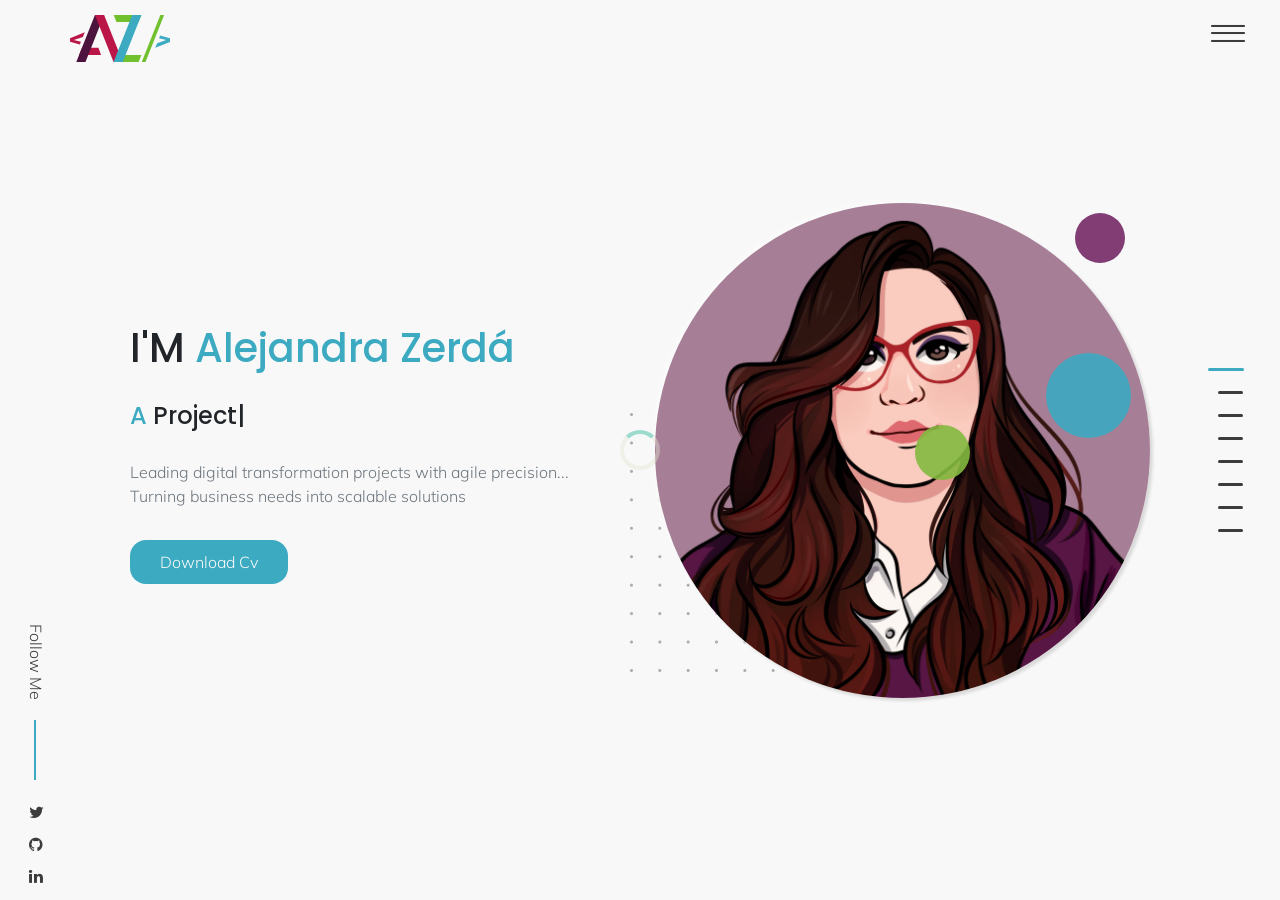
==== index.html @ 93fd2dfa "Redesign My Skills as a word cloud; split Resume into Experience/Estudios tabs - Replace the skillba" ====
<!DOCTYPE html>
<html lang="en"><head>
    <meta charset="UTF-8">
    <meta name="viewport" content="width=device-width, initial-scale=1, shrink-to-fit=no">
    <title>Alejandra Zerdá Guzmán</title>
    <meta name="description" content="">
    <meta name="keywords" content="">
    <meta name="author" content="Retrina Group">

    <!--  FavIcon  -->
    <link rel="shortcut icon" href="assets/img/favicon.ico">

    <!-- Google Fonts -->
    <link href="https://fonts.googleapis.com/css?family=Muli:300,400,600" rel="stylesheet">
    <link href="https://fonts.googleapis.com/css?family=Poppins:400,500,600,700,900" rel="stylesheet">
    <link href="https://fonts.googleapis.com/css2?family=Montserrat+Alternates:ital,wght@0,200;0,300;0,400;0,600;0,800;0,900;1,500&amp;display=swap" rel="stylesheet">
    <link href="https://fonts.googleapis.com/css2?family=Baloo+Chettan+2:wght@400;500;700&amp;display=swap" rel="stylesheet">

    <!-- FontAwesome Css -->
    <link rel="stylesheet" href="assets/css/font-awesome.min.css">
    <!-- Line icon Css -->
    <link rel="stylesheet" href="assets/css/LineIcons.css">
    <!-- Bootstrap Css -->
    <link rel="stylesheet" href="assets/css/bootstrap.css">
    <!-- Page Pilling Css -->
    <link rel="stylesheet" href="assets/css/pagepiling.css">
    <!-- Owl Carousel Css -->
    <link rel="stylesheet" href="assets/css/owl.carousel.min.css">
    <!-- Magnific Popup Css -->
    <link rel="stylesheet" href="assets/css/magnific-popup.css">
    <!-- Colors Css -->
    <link rel="stylesheet" href="assets/css/color/my-color.css" id="option-color">
    <!--  Custom Style CSS  -->
    <link rel="stylesheet" href="assets/css/main.css">
    <!--  Colorfull Style CSS  -->
    <link rel="stylesheet" href="assets/css/color/colorfull-main.css">
  </head>

  <body data-spy="scroll" data-target="#scrollspy" data-offset="1" class="flat-demo">
    <!--  Pre Loader  -->
    <div id="overlayer"></div>
    <span class="loader"></span>
    <!-- Portfolio Single Modal Start -->
    <div class="portfolio-single modal fade" id="portfolio-single" tabindex="-1" role="dialog" aria-labelledby="portfolioModalScrollable" aria-hidden="true">
      <div class="modal-dialog modal-dialog-scrollable" role="document">
        <div class="modal-content text-muted">
          <div class="modal-header">
            <h5 class="modal-title text-dark" id="portfolioModalScrollable">
              My Work
            </h5>
            <button type="button" class="close" data-dismiss="modal" aria-label="Close">
              <span aria-hidden="true">×</span>
            </button>
          </div>
          <div class="modal-body">
            <div class="pt-4 pb-5">
              <div class="container">
                <div class="row">
                  <div class="col-12 col-md-10 mx-auto">
                    <div class="text-center">
                      <h2 class="mb-3">
                        Single <span class="base-color"> Portfolio</span>
                      </h2>
                      <p class="max-width-450">
                        In a professional context it often happens that private
                        clients corder a publication to be made.
                      </p>
                    </div>
                    <div class="row contact-info mt-5">
                      <div class="col-md-4">
                        <div class="text-center">
                          <div>
                            <h6>Created by:</h6>
                            <p class="mb-0">Jessy Doe</p>
                          </div>
                        </div>
                      </div>
                      <div class="col-md-4 p-title-border mt-3 mt-md-0">
                        <div class="text-center">
                          <div>
                            <h6 class="contact_detail-title">Completed on:</h6>
                            <p class="mb-0">September 30, 2019</p>
                          </div>
                        </div>
                      </div>
                      <div class="col-md-4 mt-3 mt-md-0">
                        <div class="text-center">
                          <div>
                            <h6>Skills:</h6>
                            <p class="mb-0">HTML5 / PHP / CSS3</p>
                          </div>
                        </div>
                      </div>
                    </div>
                    <div class="mt-5">
                      <div class="portfolio-single-item image-border">
                        <img src="https://placehold.co/600x450" class="d-block" alt="...">
                      </div>
                    </div>
                    <div class="text-md-left mt-5">
                      <p class="my-3">
                        These words are here to provide the reader with a basic
                        impression of how actual text will appear in its final
                        presentation. This is dummy copy. It is not meant to be
                        read. It has been placed here solely to demonstrate the
                        look and feel of finished, typeset text. These words are
                        here to provide the reader with a basic impression of
                        how actual text will appear in its final presentation.
                        Only for show.
                      </p>
                      <p class="mt-3 mb-0">
                        These words are here to provide the reader with a basic
                        impression of how actual text will appear in its final
                        presentation. This is dummy copy. It is not meant to be
                        read. It has been placed here solely to demonstrate the
                        look and feel of finished, typeset text. These words are
                        here to provide the reader with a basic impression of
                        how actual text will appear in its final presentation.
                        Only for show.
                      </p>
                    </div>
                  </div>
                </div>
              </div>
            </div>
          </div>
        </div>
      </div>
    </div>
    <!--  Portfolio Single Modal End  -->
    <!-- Blog Single Modal Start -->
    <div class="blog-single modal fade" id="blog-single" tabindex="-1" role="dialog" aria-labelledby="blogModalScrollable" aria-hidden="true">
      <div class="modal-dialog modal-dialog-scrollable" role="document">
        <div class="modal-content">
          <div class="modal-header">
            <h5 class="modal-title" id="blogModalScrollable">
              Blog Single Modal
            </h5>
            <button type="button" class="close" data-dismiss="modal" aria-label="Close">
              <span aria-hidden="true">×</span>
            </button>
          </div>
          <div class="modal-body">
            <!--   Blog-single   Start -->
            <div class="pt-4 pb-5 text-muted">
              <div class="container">
                <div class="row">
                  <div class="col-lg-10 mx-auto blog">
                    <div class="rounded">
                      <div class="text-md-left">
                        <h1 class="mb-4 h4">
                          The best way to become a good web designer
                        </h1>
                        <div class="entry-meta mb-4">
                          <ul class="list-inline">
                            <li class="list-inline-item">
                              <a class="base-color" href="blog.html"><i class="fa fa-calendar"></i>21 Jul 2020</a>
                            </li>
                            <li class="list-inline-item">
                              <a class="base-color" href="blog.html" title="Posts by admin" rel="author"><i class="fa fa-user"></i>admin</a>
                            </li>
                            <li class="list-inline-item">
                              <a class="base-color" href="blog.html" rel="category tag"><i class="fa fa-folder-open"></i>Logo Design</a>
                            </li>
                            <li class="list-inline-item">
                              <a class="base-color" href="blog.html"><i class="fa fa-comments"></i>No Comments.</a>
                            </li>
                          </ul>
                        </div>
                        <div class="entry-image image-border mb-4">
                          <img src="https://placehold.co/720x480" alt="">
                        </div>
                        <div class="entry-content box-border p-3">
                          <p>
                            These words are here to provide the reader with a
                            basic impression of how actual text will appear in
                            its final presentation. This is dummy copy. It is
                            not meant to be read. It has been placed here solely
                            to demonstrate the look and feel of finished,
                            typeset text. These words are here to provide the
                            reader with a basic impression of how actual text
                            will appear in its final presentation. Only for
                            show.
                          </p>
                          <div class="px-md-5 px-3 py-4 quotation">
                            <i class="base-color lni-quotation size-md"></i>
                            <h6 class="base-color font-italic mb-0">
                              We Love Buna, lorem ipsum dolor sit amet,
                              consectetur adipiscing elit. Vestibulum id ligula
                              felis euismod semper.
                            </h6>
                          </div>
                          <p class="my-3">
                            This is dummy copy. It is not meant to be read. It
                            has been placed here solely to demonstrate the look
                            and feel of finished, typeset text. These words are
                            here to provide the reader with a basic impression
                            of how actual text will appear in its final
                            presentation. Only for show.
                          </p>
                          <ul class="mt-4 checkmark-list mb-0">
                            <!-- Item-01 -->
                            <li class="mb-2">
                              <span>The purpose of lorem ipsum is to create</span>
                            </li>
                            <!-- Item-02 -->
                            <li class="mb-2">
                              <span>In particular, the garbled words of lorem
                                ipsum</span>
                            </li>
                            <!-- Item-03 -->
                            <li class="">
                              <span>occasionally circumstances occur in which
                                toil</span>
                            </li>
                          </ul>
                          <p class="mt-3 mb-0">
                            These words are here to provide the reader with a
                            basic impression of how actual text will appear in
                            its final presentation. This is dummy copy. It is
                            not meant to be read. It has been placed here solely
                            to demonstrate the look and feel of finished,
                            typeset text. These words are here to provide the
                            reader with a basic impression of how actual text
                            will appear in its final presentation. Only for
                            show.
                          </p>
                        </div>
                        <!-- Comments -->
                        <h2 class="text-left my-4">Comments</h2>
                        <div id="user-comments" class="comments mt-4 box-border">
                          <ul class="comment even thread-even depth-1 list-unstyled comments-list m-0" id="comment-1">
                            <li id="div-comment-1" class="p-3">
                              <div class="comment-wrap">
                                <div class="comment-image float-left">
                                  <div class="commnet-image-border">
                                    <img alt="/" src="https://placehold.co/85x85" class="avatar avatar-65 photo" height="65" width="65">
                                  </div>
                                </div>
                                <div class="comment-content">
                                  <div class="comment-author">
                                    <span>Jessy Doe</span>
                                    <p class="text-muted comment-date">
                                      July 23, 2020 at 9:32 am
                                    </p>
                                    <a href="#" class="comment-reply-link"><i class="fa fa-reply"></i> Reply</a>
                                  </div>
                                  <div class="comment-text">
                                    <span>Hi, this is a comment. To get started
                                      with moderating, editing, and deleting
                                      comments, please visit the Comments screen
                                      in the dashboard. Commenter avatars come
                                      from Gravatar.</span>
                                  </div>
                                </div>
                              </div>
                            </li>
                            <li id="div-comment-1-2" class="reply-comment p-3">
                              <div class="comment-wrap">
                                <div class="comment-image float-left">
                                  <div class="commnet-image-border">
                                    <img alt="/" src="https://placehold.co/85x85" class="avatar avatar-65 photo" height="65" width="65">
                                  </div>
                                </div>
                                <div class="comment-content">
                                  <div class="comment-author">
                                    <span>Marry Doe</span>
                                    <p class="text-muted comment-date">
                                      July 23, 2020 at 9:32 am
                                    </p>
                                    <a href="#" class="comment-reply-link"><i class="fa fa-reply"></i> Reply</a>
                                  </div>
                                  <div class="comment-text">
                                    <span>Hi, this is a comment. To get started
                                      with moderating, editing, and deleting
                                      comments, please visit the Comments screen
                                      in the dashboard. Commenter avatars come
                                      from Gravatar.</span>
                                  </div>
                                </div>
                              </div>
                            </li>
                          </ul>
                          <div class="comments-devider"></div>
                          <ul class="comment even thread-even depth-1 list-unstyled comments-list m-0" id="comment-2">
                            <li id="div-comment-2" class="p-3">
                              <div class="comment-wrap">
                                <div class="comment-image float-left">
                                  <div class="commnet-image-border">
                                    <img alt="/" src="https://placehold.co/85x85" class="avatar avatar-65 photo" height="65" width="65">
                                  </div>
                                </div>
                                <div class="comment-content">
                                  <div class="comment-author">
                                    <span>Michael Anderson</span>
                                    <p class="text-muted comment-date">
                                      July 23, 2020 at 9:32 am
                                    </p>
                                    <a href="#" class="comment-reply-link"><i class="fa fa-reply"></i> Reply</a>
                                  </div>
                                  <div class="comment-text">
                                    <span>Hi, this is a comment. To get started
                                      with moderating, editing, and deleting
                                      comments, please visit the Comments screen
                                      in the dashboard. Commenter avatars come
                                      from Gravatar.</span>
                                  </div>
                                </div>
                              </div>
                            </li>
                          </ul>
                          <div class="comments-devider"></div>
                          <ul class="comment even thread-even depth-1 list-unstyled comments-list m-0" id="comment-3">
                            <li id="div-comment-3" class="p-3">
                              <div class="comment-wrap">
                                <div class="comment-image float-left">
                                  <div class="commnet-image-border">
                                    <img alt="/" src="https://placehold.co/85x85" class="avatar avatar-65 photo" height="65" width="65">
                                  </div>
                                </div>
                                <div class="comment-content">
                                  <div class="comment-author">
                                    <span>Olivia Anderson</span>
                                    <p class="text-muted comment-date">
                                      July 23, 2020 at 9:32 am
                                    </p>
                                    <a href="#" class="comment-reply-link"><i class="fa fa-reply"></i> Reply</a>
                                  </div>
                                  <div class="comment-text">
                                    <span>Hi, this is a comment. To get started
                                      with moderating, editing, and deleting
                                      comments, please visit the Comments screen
                                      in the dashboard. Commenter avatars come
                                      from Gravatar.</span>
                                  </div>
                                </div>
                              </div>
                            </li>
                          </ul>
                        </div>
                        <!--Blog Reply-->
                        <div class="contact mt-4">
                          <div class="contact-form">
                            <h2 class="text-left mb-4">Leave a reply</h2>
                            <form>
                              <div class="row">
                                <div class="col-lg-6 form-item">
                                  <div class="form-group">
                                    <input name="name" id="blog-name" type="text" class="form-control" placeholder="Your Name*" required="">
                                  </div>
                                </div>
                                <div class="col-lg-6 form-item">
                                  <div class="form-group">
                                    <input name="email" id="blog-email" type="email" class="form-control" placeholder="Your Email*" required="">
                                  </div>
                                </div>
                                <div class="col-12 form-item">
                                  <div class="form-group">
                                    <textarea name="comments" id="blog-comments" rows="4" class="form-control" placeholder="Your message..."></textarea>
                                  </div>
                                </div>
                                <div class="col-sm-12 mt-4 text-left">
                                  <div class="button-border">
                                    <button type="submit" class="pill-button" id="blog-submit-btn">
                                      Submit
                                    </button>
                                  </div>
                                </div>
                              </div>
                            </form>
                          </div>
                        </div>
                      </div>
                    </div>
                  </div>
                </div>
              </div>
            </div>
          </div>
        </div>
      </div>
    </div>
    <!--  Blog Single Modal End  -->

    <div id="pagepiling" class="pilling-page">
      <!-- Social -->
      <div class="social-box">
        <div class="follow-label">
          <span>Follow Me</span>
        </div>
        <div class="social">
          <a href="https://twitter.com/Cangreja533"><i class="fa fa-twitter"></i></a>
          <a href="https://github.com/cangreja533"><i class="fa fa-github"></i></a>
          <a href="https://www.linkedin.com/in/alejandrazerda/"><i class="fa fa-linkedin"></i></a>
        </div>
      </div>

      <!--   Header Start -->
      <header>
        <div class="logo-area">
          <a href="#hero" class="logo">
            <img src="assets/img/logo.svg" alt="Alejandra Zerdá">
          </a>
        </div>
        <div class="header-info-area">
          <a class="overlay-menu-toggler lni-menu size-md" href="javascript:void(0);"></a>
        </div>
      </header>
      <!--   Header End   -->

      <!--    Overlay Menu Start    -->
      <div class="overlay-menu bg-blue py-3 px-4 text-center center-item">
        <!-- Overlay Menu -->
        <div id="scrollspy" class="overlay-menu-list">
          <div class="container">
            <div class="row">
              <div class="col-lg-8 mx-auto overlay-nav">
                <ul class="list-group text-left" id="myMenu">
                  <li data-menuanchor="hero" class="list-group-item">
                    <a href="#hero">Home</a>
                  </li>
                  <li data-menuanchor="about" class="list-group-item">
                    <a href="#about">About me</a>
                  </li>
                  <li data-menuanchor="services" class="list-group-item">
                    <a href="#services">Services</a>
                  </li>
                  <li data-menuanchor="portfolio" class="list-group-item">
                    <a href="#portfolio">Portfolio</a>
                  </li>
                  <li data-menuanchor="client" class="list-group-item">
                    <a href="#testimonial">Client</a>
                  </li>
                  <li data-menuanchor="blog" class="list-group-item">
                    <a href="#blog">Blog</a>
                  </li>
                </ul>
                <ul class="list-group contact-info text-left mb-0">
                  <li class="list-group-item"><span>Contact Info :</span></li>
                  <li class="list-group-item">
                    <span><i class="lni-map-marker"></i> NY 10018, USA</span>
                  </li>
                  <li class="list-group-item">
                    <span><i class="lni-phone-handset"></i> +1 212-695-1962</span>
                  </li>
                  <li class="list-group-item">
                    <span><i class="lni-envelope"></i> sample@retrina.com</span>
                  </li>
                  <li class="list-group-item"><span>Follow me :</span></li>
                  <li class="list-group-item">
                    <ul class="list-inline socails">
                      <li class="list-inline-item">
                        <a href="#"><i class="lni-facebook-filled"></i></a>
                      </li>
                      <li class="list-inline-item">
                        <a href="#"><i class="lni-twitter-filled"></i></a>
                      </li>
                      <li class="list-inline-item">
                        <a href="#"><i class="lni-github-original"></i></a>
                      </li>
                      <li class="list-inline-item">
                        <a href="#"><i class="lni-linkedin-original"></i></a>
                      </li>
                    </ul>
                  </li>
                </ul>
              </div>
            </div>
          </div>
        </div>
      </div>
      <!--    Overlay Menu End    -->

      <!--  Hero Start  -->
      <section id="hero" class="section pp-scrollable hero-03">
        <div class="display-table">
          <div class="display-content">
            <div class="container">
              <div class="row align-items-center">
                <div class="col-lg-6 order-2 order-lg-1">
                  <div class="hero-content">
                    <h1 class="dark-color mb-3">
                      I'M
                      <span class="base-color" data-edit="hero-name">Alejandra Zerdá</span>
                    </h1>
                    <h4 class="text-darktext-capitalize mb-0">
                      <span class="base-color">A </span>
                      <span class="element" data-edit="hero-roles" data-edit-attr="data-elements" data-elements="Project Manager.,Program Manager., Web developer"></span>
                    </h4>
                    <p class="text-muted my-4" data-edit="hero-tagline" data-edit-join="br">Leading digital transformation projects with agile precision...<br>Turning business needs into scalable solutions</p>
                    <div class="button-border mt-2">
                      <a href="javascript:void(0);" class="pill-button" data-edit="hero-cv-href" data-edit-attr="href"><span data-edit="hero-cv-text">Download Cv</span></a>
                    </div>
                  </div>
                </div>
                <div class="col-lg-6 order-1 order-lg-2">
                  <div class="hero-image">
                    <div class="square">
                      <img src="assets/img/element_square.png" alt="/">
                    </div>
                    <div class="circle"></div>
                    <div class="circle-2"></div>
                    <div class="circle-3"></div>
                    <div class="floating"></div>
                    <div class="personal-image rounded-circle">
                      <img src="assets/img/Alejandra.png" alt="/" class="rounded-circle img-fluid">
                    </div>
                  </div>
                </div>
              </div>
            </div>
          </div>
        </div>
      </section>
      <!--  Hero End  -->

      <!--   About Start   -->
      <section id="about" class="section pp-scrollable about" data-navigation-tooltip="ABOUT ME">
        <div class="display-table">
          <div class="display-content">
            <div class="container">
              <div class="row">
                <div class="col-lg-12">
                  <div class="title-wrapper">
                    <span>About Me</span>
                  </div>
                  <div class="title-content">
                    <h2 class="base-color">About Me</h2>
                  </div>
                </div>
              </div>
              <div class="row">
                <div class="col-lg-6">
                  <div class="image-border">
                    <img src="assets/img/Alejandra.png" alt="/">
                  </div>
                </div>
                <div class="col-lg-6 mt-4 mt-lg-0">
                  <div class="personal-item">
                    <h3 class="text-dark mt-4 mt-lg-0">
                      <span class="base-color" data-edit="about-role-bold">Project</span>
                      <span data-edit="about-role-rest">Manager &amp; Program Manager</span>
                    </h3>
                    <div class="row">
                      <div class="col-6 personal-info">
                        <ul class="list-unstyled pt-4">
                          <li>
                            <p>
                              Website :
                              <span>
                                <a href="https://www.alejandrazerda.com" data-edit="about-website-href" data-edit-attr="href"><span data-edit="about-website">alejandrazerda.com</span></a></span>
                            </p>
                          </li>
                          <li>
                            <p>
                              Mail :
                              <span data-edit="about-email"></span>
                            </p>
                          </li>
                          <li>
                            <p>
                              City :
                              <span data-edit="about-city">Manizales, Colombia</span>
                            </p>
                          </li>
                        </ul>
                      </div>
                      <div class="col-6 personal-info">
                        <ul class="list-unstyled pt-4">
                          <li>
                            <p>
                              Degree :
                              <span data-edit="about-degree">Information Systems Administration</span>
                            </p>
                          </li>
                          <li>
                            <p>
                              Specialization :
                              <span data-edit="about-specialization">Strategic project management</span>
                            </p>
                          </li>
                          <li>
                            <p>
                              Freelance :
                              <span data-edit="about-freelance">Available</span>
                            </p>
                          </li>
                        </ul>
                      </div>
                    </div>
                  </div>
                  <div class="button-border mt-3 mb-lg-0 mr-4">
                    <a href="https://www.linkedin.com/in/alejandrazerda/" class="pill-button" data-edit="about-linkedin-href" data-edit-attr="href"><span data-edit="about-cv-text">Download Cv</span></a>
                  </div>
                  <div class="button-border mt-3 mb-lg-0 to-contact">
                    <a href="mailto:" class="pill-button" data-edit="about-hire-email" data-edit-attr="href" data-edit-prefix="mailto:">Hire Me</a>
                  </div>
                </div>
              </div>
              <!-- Count up Start -->
              <!--
              <div id="count-up" class="count-up text-center box-border">
                <div class="row">-->
              <!-- Item-01 -->
              <!-- <div class="col-6 col-lg-3 my-3 count-item">
                    <div class="count-icon">
                      <img src="assets/img/folder.svg" alt="" />
                    </div>
                    <div class="my-3">
                      <span
                        class="timer count-number"
                        data-from="0"
                        data-to="286"
                        data-speed="5000"
                        >0</span
                      >
                    </div>
                    <p class="mb-0">Files Download</p>
                  </div> -->
              <!-- Item-02 -->
              <!-- <div class="col-6 col-lg-3 my-3 count-item">
                    <div class="count-icon">
                      <img src="assets/img/project.svg" alt="" />
                    </div>
                    <div class="my-3">
                      <span
                        class="timer count-number"
                        data-from="0"
                        data-to="6549"
                        data-speed="5000"
                        >0</span
                      >
                    </div>
                    <p class="mb-0">Project Done</p>
                  </div> -->
              <!-- Item-03 -->
              <!-- <div class="col-6 col-lg-3 my-3 count-item">
                    <div class="count-icon">
                      <img src="assets/img/medal.svg" alt="" />
                    </div>
                    <div class="my-3">
                      <span
                        class="timer count-number"
                        data-from="0"
                        data-to="793"
                        data-speed="5000"
                        >0</span
                      >
                    </div>
                    <p class="mb-0">Get Award</p>
                  </div> -->
              <!-- Item-04 -->
              <!--<div class="col-6 col-lg-3 my-3 count-item">
                    <div class="count-icon">
                      <img src="assets/img/happy.svg" alt="" />
                    </div>
                    <div class="my-3">
                      <span
                        class="timer count-number"
                        data-from="0"
                        data-to="286"
                        data-speed="5000"
                        >0</span
                      >
                    </div>
                    <p class="mb-0">Happy Client</p>
                  </div> 
                </div>
              </div> -->
              <!--  Count up End  -->
            </div>
          </div>
        </div>
      </section>
      <!--    About End    -->

      <!--    Resume Start   -->
      <section id="resume" class="section resume pp-scrollable" data-navigation-tooltip="RESUME">
        <div class="display-table">
          <div class="display-content">
            <div class="container">
              <div class="row">
                <div class="col-lg-12">
                  <div class="title-wrapper">
                    <span>My Resume</span>
                  </div>
                  <div class="title-content">
                    <h2 class="base-color">My Resume</h2>
                  </div>
                </div>
              </div>
              <!--    TimeLine Start   -->
              <div class="row">
                <div class="col-lg-6">
                  <div class="resume-title text-center">
                    <h3 class="text-dark">Education</h3>
                    <div class="border-style"></div>
                  </div>
                  <div class="timeline-items box-border" data-edu-list="education">
                    <!--    Item 01   -->
                    <div class="timeline-item timeline-border" data-color="#bd1550">
                      <div class="timeline-icon data-background" data-color="#bd1550"></div>
                      <div class="timeline-contents">
                        <div class="time-line-header">
                          <h6 class="timeline-title">
                            Specialization in Strategic Project Management
                          </h6>
                          <p>National University of Colombia</p>
                          <p class="timeline-year">2015 - 2016</p>
                        </div>
                        <div class="timeline-content">
                          <p>
                            I elaborate the action plan of the project in order
                            to control and monitor each of the steps.
                          </p>
                        </div>
                      </div>
                    </div>
                    <!--    Item 02   -->
                    <div class="timeline-item timeline-border" data-color="#84ba40">
                      <div class="timeline-icon data-background" data-color="#84ba40"></div>
                      <div class="timeline-contents">
                        <div class="time-line-header">
                          <h6 class="timeline-title">
                            Administration of Computer Systems
                          </h6>
                          <p>National University of Colombia</p>
                          <p class="timeline-year">2010 - 2014</p>
                        </div>
                        <div class="timeline-content">
                          <p>
                            I know and take advantage of computer resources in
                            such a way that I can put them at the service of the
                            organization's objectives. <br>
                            I analyze, design and implement information systems according to the needs
                            of companies. 
                            <br>Enabling rapid adaptation processes of
                            organizations to new developments generated by the
                            dynamics of computing. <br>
                            I manage the computerresource of a company, in such a way that it allows
                            to develop information systems, software and
                            relationships between areas of the organization, in
                            a reliable, fast and effective way.
                          </p>
                        </div>
                      </div>
                    </div>
                    <!--    Item 03   
                      <div
                        class="timeline-item timeline-border"
                        data-color="#630e53">
                        <div
                          class="timeline-icon data-background"
                          data-color="#630e53"
                        ></div>
                        <div class="timeline-contents">
                          <div class="time-line-header">
                            <h6 class="timeline-title">UI/UX Developer</h6>
                            <p class="timeline-year">2014 - 2015</p>
                          </div>
                          <div class="timeline-content">
                            <p>
                              Lorem ipsum dolor sit amet, consectetur adipiscing
                              elit. Quisque scelerisque diam non nisi semper, et
                              elementum lorem ornare.
                            </p>
                          </div>
                        </div>
                      </div>
                    -->
                  </div>
                </div>
                <div class="col-lg-6 mt-5 mt-lg-0">
                  <div class="resume-title text-center">
                    <h3 class="text-dark">Experience</h3>
                    <div class="border-style"></div>
                  </div>
                  <div class="timeline-items box-border" data-edu-list="experience">
                    <!--    Item 01   -->
                    <div class="timeline-item timeline-border" data-color="#bd1550">
                      <div class="timeline-icon data-background" data-color="#bd1550"></div>
                      <div class="timeline-contents">
                        <div class="time-line-header">
                          <h6 class="timeline-title">
                            Technical Program/Project Manager
                          </h6>
                          <p>Origin 63 (Acquired by Campaign Creators)</p>
                          <p class="timeline-year">Nov 2025 - Present</p>
                        </div>
                        <div class="timeline-content">
                          <ul>
                            <li>Led end-to-end delivery of software development projects across multiple client workstreams, aligning scope, timelines and engineering capacity for consistent, high-quality releases.</li>
                            <li>Administered GitLab environments (repository structures, branching strategies, CI/CD pipelines, protected branches, QA workflows) and coordinated release management to improve production stability.</li>
                          </ul>
                        </div>
                      </div>
                    </div>
                    <!--    Item 02   -->
                    <div class="timeline-item timeline-border" data-color="#84ba40">
                      <div class="timeline-icon data-background" data-color="#84ba40"></div>
                      <div class="timeline-contents">
                        <div class="time-line-header">
                          <h6 class="timeline-title">
                            Director of Technology and Digital Projects (Former-Founder)
                          </h6>
                          <p>Vanguardistas</p>
                          <p class="timeline-year">Apr 2024 - Jul 2025</p>
                        </div>
                        <div class="timeline-content">
                          <p>
                            Took Vanguardistas from an initial idea to a functioning business, structuring its offerings, processes and digital model, and led the MVP of an AI-powered digital agency platform for micro-businesses.
                          </p>
                        </div>
                      </div>
                    </div>
                    <!--    Item 03   -->
                    <div class="timeline-item timeline-border" data-color="#630e53">
                      <div class="timeline-icon data-background" data-color="#630e53"></div>
                      <div class="timeline-contents">
                        <div class="time-line-header">
                          <h6 class="timeline-title">Technical Project Manager</h6>
                          <p>Codelar</p>
                          <p class="timeline-year">Apr 2024 - Jun 2025</p>
                        </div>
                        <div class="timeline-content">
                          <p>
                            Reduced UNICEF Argentina's requirements timeline from three months to one, and streamlined UNICEF Colombia's backlog from 100+ ambiguous tasks to 30 clear, prioritized ones.
                          </p>
                        </div>
                      </div>
                    </div>
                    <!--    Item 04   -->
                    <div class="timeline-item timeline-border" data-color="#ff5380">
                      <div class="timeline-icon data-background" data-color="#ff5380"></div>
                      <div class="timeline-contents">
                        <div class="time-line-header">
                          <h6 class="timeline-title">Project Director</h6>
                          <p>Semantic</p>
                          <p class="timeline-year">Aug 2018 - Aug 2024</p>
                        </div>
                        <div class="timeline-content">
                          <p>
                            Founded and ran the company for five years, delivering 10+ successful projects for recurring clients, mentoring startups through Apps.co, and leading the Public Innovation Laboratory's Digital Platform (2020-2023).
                          </p>
                        </div>
                      </div>
                    </div>
                    <!--    Item 05   -->
                    <div class="timeline-item timeline-border" data-color="#0bceaf">
                      <div class="timeline-icon data-background" data-color="#0bceaf"></div>
                      <div class="timeline-contents">
                        <div class="time-line-header">
                          <h6 class="timeline-title">
                            Project Manager and Drupal Developer
                          </h6>
                          <p>ECLAC</p>
                          <p class="timeline-year">Nov 2020 - Jul 2022</p>
                        </div>
                        <div class="timeline-content">
                          <p>
                            Managed the migration and maintenance of Drupal portals and led development of the ECLAC Digital Development Observatory, featuring 100+ interactive indicators to support data-based policies in the region.
                          </p>
                        </div>
                      </div>
                    </div>
                    <!--    Item 06   -->
                    <div class="timeline-item timeline-border" data-color="#fbdd62">
                      <div class="timeline-icon data-background" data-color="#fbdd62"></div>
                      <div class="timeline-contents">
                        <div class="time-line-header">
                          <h6 class="timeline-title">Web Developer and Project Manager</h6>
                          <p>Pixel Club</p>
                          <p class="timeline-year">Feb 2018 - Dic 2021</p>
                        </div>
                        <div class="timeline-content">
                          <ul>
                            <li>Development of information and navigation structures for the construction of sites in Drupal (Site Builder).</li>
                            <li>Development of custom templates for Drupal and Wordpress portals.
                              Projects:
                              Santamaría- Feminist School- Medellín How Are We Going- Bogotá Aqueduct- Well Done Mining- Global Health- Redescar, MásMeta, RACES &amp; Aces- ACES </li>
                          </ul>
                        </div>
                      </div>
                    </div>
                    <!--    Item 07   -->
                    <div class="timeline-item timeline-border" data-color="#3caac1ff">
                      <div class="timeline-icon data-background" data-color="#3caac1ff"></div>
                      <div class="timeline-contents">
                        <div class="time-line-header">
                          <h6 class="timeline-title">
                            WordPress web developer
                          </h6>
                          <p>Shift Active ɪɴᴛᴇʟɪɢᴇɴᴄɪᴀ ɪɴᴛᴇʀᴀᴄᴛɪᴠᴀ. </p>
                          <p class="timeline-year">2020</p>
                        </div>
                        <div class="timeline-content">
                          <p>
                            Development of web portals in WordPress based on design.
Building structure and theme from scratch using Gutenberg and custom blocks in the theme.
                          </p>
                        </div>
                      </div>
                    </div>
                  </div>
                </div>
              </div>
              <!--    TimeLine End   -->
              <!--  Skill Start  -->
              <div class="row mt-5">
                <div class="col-lg-12 mb-3 resume-title">
                  <h3 class="text-dark text-center">
                    My <span class="base-color">Skills</span>
                  </h3>
                  <div class="border-style"></div>
                </div>
                <div class="col-lg-12">
                  <div class="skill-boxes box-border">
                    <div class="skill-cloud" data-skill-list="skills">
                      <span class="skill-tag size-xl data-text-color" data-color="#ff5380" data-weight="95">HTML</span>
                      <span class="skill-tag size-lg data-text-color" data-color="#fbdd62" data-weight="85">CSS</span>
                      <span class="skill-tag size-md data-text-color" data-color="#0bceaf" data-weight="55">JS</span>
                      <span class="skill-tag size-lg data-text-color" data-color="#630e53" data-weight="75">Git</span>
                      <span class="skill-tag size-lg data-text-color" data-color="#84ba40" data-weight="85">WordPress</span>
                      <span class="skill-tag size-md data-text-color" data-color="#3caac1ff" data-weight="60">Drupal</span>
                      <span class="skill-tag size-sm data-text-color" data-color="#bd1550" data-weight="50">Joomla</span>
                      <span class="skill-tag size-lg data-text-color" data-color="#ff5380" data-weight="80">SCRUM</span>
                      <span class="skill-tag size-sm data-text-color" data-color="#fbdd62">Web layout pixel perfect</span>
                      <span class="skill-tag size-sm data-text-color" data-color="#0bceaf">Bootstrap</span>
                      <span class="skill-tag size-sm data-text-color" data-color="#630e53">MySQL / SQL</span>
                      <span class="skill-tag size-sm data-text-color" data-color="#84ba40">Accessibility Standards</span>
                      <span class="skill-tag size-sm data-text-color" data-color="#3caac1ff">UX</span>
                      <span class="skill-tag size-sm data-text-color" data-color="#bd1550">UI</span>
                      <span class="skill-tag size-sm data-text-color" data-color="#ff5380">QA</span>
                      <span class="skill-tag size-sm data-text-color" data-color="#fbdd62">Organic SEO</span>
                      <span class="skill-tag size-sm data-text-color" data-color="#0bceaf">Technical English</span>
                      <span class="skill-tag size-sm data-text-color" data-color="#630e53">Project Management (ITIL / PMI)</span>
                      <span class="skill-tag size-sm data-text-color" data-color="#84ba40">Statistical Analysis (R, SPSS)</span>
                      <span class="skill-tag size-sm data-text-color" data-color="#3caac1ff">Windows</span>
                      <span class="skill-tag size-sm data-text-color" data-color="#bd1550">GNU/Linux</span>
                      <span class="skill-tag size-sm data-text-color" data-color="#ff5380">Microsoft Office</span>
                      <span class="skill-tag size-sm data-text-color" data-color="#fbdd62">LibreOffice</span>
                      <span class="skill-tag size-sm data-text-color" data-color="#0bceaf">Collaborative Tools</span>
                    </div>
                  </div>
                </div>
              </div>
              <!--   Skill End   -->
            </div>
          </div>
        </div>
      </section>
      <!--     Resume End    -->

      <!--  Service Start  -->
      <section id="services" class="section pp-scrollable services" data-navigation-tooltip="SERVICES">
        <div class="display-table">
          <div class="display-content">
            <div class="container">
              <div class="row">
                <div class="col-lg-12">
                  <div class="title-wrapper">
                    <span>My Services</span>
                  </div>
                  <div class="title-content">
                    <h2 class="base-color">My Services</h2>
                  </div>
                </div>
              </div>
              <div class="row">
                <!-- Item 01 -->
                <div class="col-lg-4 text-center text-md-left">
                  <div class="image-border">
                    <div class="services-item box-hover-border data-background" data-color="#630e53">
                      <div class="text-center p-4">
                        <img src="assets/img/responsive-design.svg" alt="/">
                        <h5 class="text-white" data-edit="service1-title">Liderazgo que convierte en resultados</h5>
                        <p class="text-white mb-0" data-edit="service1-desc">¿Tus proyectos se atrasan y consumen más de lo previsto? Yo convierto el caos en orden, liderando de principio a fin para que tus ideas se conviertan en resultados reales: a tiempo, con calidad y alineados con tu estrategia de negocio.</p>
                      </div>
                    </div>
                  </div>
                </div>
                <!-- Item 02 -->
                <div class="col-lg-4 text-center text-md-lef">
                  <div class="image-border">
                    <div class="services-item box-hover-border data-background" data-color="#3caac1ff">
                      <div class="text-center p-4">
                        <img src="assets/img/idea.svg" alt="/">
                        <h5 class="text-white" data-edit="service2-title">Transformación Digital con IA</h5>
                        <p class="text-white mb-0" data-edit="service2-desc">No pierdas mas tiempo en procesos repetitivos y poco eficientes. Te ayudo a automatizarlos creando agentes de inteligencia artificial que reducen costos, optimizan recursos y elevan la experiencia de tus clientes.</p>
                      </div>
                    </div>
                  </div>
                </div>
                <!-- Item 03 -->
                <div class="col-lg-4 text-center text-md-left">
                  <div class="image-border">
                    <div class="services-item box-hover-border data-background" data-color="#84ba40">
                      <div class="text-center p-4">
                        <img src="assets/img/project.svg" alt="/">
                        <h5 class="text-white" data-edit="service3-title">Mentorías para Mujeres en Tecnología</h5>
                        <p class="text-white mb-0" data-edit="service3-desc">¿Quieres entrar al mundo tech pero no sabes por dónde empezar? Te acompaño paso a paso para que adquieras confianza, habilidades prácticas y un camino claro para crecer en la industria tecnológica.</p>
                        <p class="text-white mb-0" data-edit="service3-tags" data-edit-join="br"></p>
                      </div>
                    </div>
                  </div>
                </div>
                <!-- Item 04 
                <div class="col-lg-4 text-center text-md-left">
                  <div class="image-border">
                    <div
                      class="services-item box-hover-border data-background"
                      data-color="#0bceaf"
                    >
                      <div class="text-center p-4">
                        <img src="assets/img/responsive-design.svg" alt="/" />
                        <h5 class="text-white">Responsive Theme</h5>
                        <p class="text-white mb-0">
                          In a professional context it often happens that
                          private clients corder a publication to be made.
                        </p>
                      </div>
                    </div>
                  </div>
                </div>
                -->
                <!-- Item 05
                <div class="col-lg-4 text-center text-md-left">
                  <div class="image-border">
                    <div
                      class="services-item box-hover-border data-background"
                      data-color="#ff5380"
                    >
                      <div class="text-center p-4">
                        <img src="assets/img/unlimited.svg" alt="/" />
                        <h5 class="text-white">Go Beyond Limits</h5>
                        <p class="text-white mb-0">
                          In a professional context it often happens that
                          private clients corder a publication to be made.
                        </p>
                      </div>
                    </div>
                  </div>
                </div>
                -->
                <!-- Item 06 
                <div class="col-lg-4 text-center text-md-left">
                  <div class="image-border">
                    <div
                      class="services-item box-hover-border data-background"
                      data-color="#fbdd62"
                    >
                      <div class="text-center p-4">
                        <img src="assets/img/premium-service.svg" alt="/" />
                        <h5 class="text-dark">Premium Slider</h5>
                        <p class="text-muted mb-0">
                          In a professional context it often happens that
                          private clients corder a publication to be made.
                        </p>
                      </div>
                    </div>
                  </div>
                </div>
                -->
              </div>
            </div>
          </div>
        </div>
      </section>
      <!--   Service End   -->

      <!-- Portfolio Start -->
      <section id="portfolio" class="section pp-scrollable portfolio" data-navigation-tooltip="PORTFOLIO">
        <div class="display-table">
          <div class="display-content">
            <div class="container">
              <div class="row">
                <div class="col-lg-12">
                  <div class="title-wrapper">
                    <span>My Work</span>
                  </div>
                  <div class="title-content">
                    <h2 class="base-color">My Work</h2>
                  </div>
                </div>
              </div>
              <div class="row">
                <!--   Portfolio Filters   -->
                <ul id="portfolio-filter" class="list-unstyled list-inline mb-0 col-lg-12 text-center portfolio-filter">
                  <li class="button-border list-inline-item">
                    <a href="#" data-filter="*" class="pill-button active">All</a>
                  </li>
                  <li class="button-border list-inline-item">
                    <a href="#" data-filter=".webdesign" class="pill-button">Web Design</a>
                  </li>
                  <li class="button-border list-inline-item">
                    <a href="#" data-filter=".mobiledesign" class="pill-button">Mobile Design</a>
                  </li>
                  <li class="button-border list-inline-item">
                    <a href="#" data-filter=".seo" class="pill-button">Seo</a>
                  </li>
                  <li class="button-border list-inline-item">
                    <a href="#" data-filter=".graphic" class="pill-button">Graphic</a>
                  </li>
                </ul>
              </div>
              <div class="portfolio-items row" data-portfolio-list="items">
                <!-- Item 01 -->
                <div class="col-lg-4 portfolio-item seo">
                  <div class="image-border">
                    <div class="portfolio-item-content">
                      <img src="https://placehold.co/600x450" alt="/" class="img-fluid">
                      <div class="img-overlay text-center">
                        <div class="img-overlay-content">
                          <div class="portfolio-icon">
                            <a href="javascript:void();" type="button" data-toggle="modal" data-target="#portfolio-single"><i class="lni-link"></i></a>
                            <a href="https://placehold.co/600x450" class="js-zoom-gallery">
                              <i class="lni-search"></i>
                            </a>
                          </div>
                          <h5 class="mt-3 mb-0">My Work</h5>
                        </div>
                      </div>
                    </div>
                  </div>
                </div>
                <!-- Item 02 -->
                <div class="col-lg-4 portfolio-item graphic webdesign">
                  <div class="image-border">
                    <div class="portfolio-item-content">
                      <img src="https://placehold.co/600x450" alt="/" class="img-fluid">
                      <div class="img-overlay text-center">
                        <div class="img-overlay-content">
                          <div class="portfolio-icon">
                            <a href="javascript:void();" type="button" data-toggle="modal" data-target="#portfolio-single"><i class="lni-link"></i></a>
                            <a href="https://placehold.co/600x450" class="js-zoom-gallery">
                              <i class="lni-search"></i>
                            </a>
                          </div>
                          <h5 class="mt-3 mb-0">My Work</h5>
                        </div>
                      </div>
                    </div>
                  </div>
                </div>
                <!-- Item 03 -->
                <div class="col-lg-4 portfolio-item webdesign graphic">
                  <div class="image-border">
                    <div class="portfolio-item-content">
                      <img src="https://placehold.co/600x450" alt="/" class="img-fluid">
                      <div class="img-overlay text-center">
                        <div class="img-overlay-content">
                          <div class="portfolio-icon">
                            <a href="javascript:void();" type="button" data-toggle="modal" data-target="#portfolio-single"><i class="lni-link"></i></a>
                            <a href="https://placehold.co/600x450" class="js-zoom-gallery">
                              <i class="lni-search"></i>
                            </a>
                          </div>
                          <h5 class="mt-3 mb-0">My Work</h5>
                        </div>
                      </div>
                    </div>
                  </div>
                </div>
                <!-- Item 04 -->
                <div class="col-lg-4 portfolio-item mobiledesign webdesign">
                  <div class="image-border">
                    <div class="portfolio-item-content">
                      <img src="https://placehold.co/600x450" alt="/" class="img-fluid">
                      <div class="img-overlay text-center">
                        <div class="img-overlay-content">
                          <div class="portfolio-icon">
                            <a href="javascript:void();" type="button" data-toggle="modal" data-target="#portfolio-single"><i class="lni-link"></i></a>
                            <a href="https://placehold.co/600x450" class="js-zoom-gallery">
                              <i class="lni-search"></i>
                            </a>
                          </div>
                          <h5 class="mt-3 mb-0">My Work</h5>
                        </div>
                      </div>
                    </div>
                  </div>
                </div>
                <!-- Item 05 -->
                <div class="col-lg-4 portfolio-item mobiledesign seo">
                  <div class="image-border">
                    <div class="portfolio-item-content">
                      <img src="https://placehold.co/600x450" alt="/" class="img-fluid">
                      <div class="img-overlay text-center">
                        <div class="img-overlay-content">
                          <div class="portfolio-icon">
                            <a href="javascript:void();" type="button" data-toggle="modal" data-target="#portfolio-single"><i class="lni-link"></i></a>
                            <a href="https://placehold.co/600x450" class="js-zoom-gallery">
                              <i class="lni-search"></i>
                            </a>
                          </div>
                          <h5 class="mt-3 mb-0">My Work</h5>
                        </div>
                      </div>
                    </div>
                  </div>
                </div>
                <!-- Item 06 -->
                <div class="col-lg-4 portfolio-item mobiledesign">
                  <div class="image-border">
                    <div class="portfolio-item-content">
                      <img src="https://placehold.co/600x450" alt="/" class="img-fluid">
                      <div class="img-overlay text-center">
                        <div class="img-overlay-content">
                          <div class="portfolio-icon">
                            <a href="javascript:void();" type="button" data-toggle="modal" data-target="#portfolio-single"><i class="lni-link"></i></a>
                            <a href="https://placehold.co/600x450" class="js-zoom-gallery">
                              <i class="lni-search"></i>
                            </a>
                          </div>
                          <h5 class="mt-3 mb-0">My Work</h5>
                        </div>
                      </div>
                    </div>
                  </div>
                </div>
                <!-- Item 07 -->
                <div class="col-lg-4 portfolio-item mobiledesign webdesign">
                  <div class="image-border">
                    <div class="portfolio-item-content">
                      <img src="https://placehold.co/600x450" alt="/" class="img-fluid">
                      <div class="img-overlay text-center">
                        <div class="img-overlay-content">
                          <div class="portfolio-icon">
                            <a href="javascript:void();" type="button" data-toggle="modal" data-target="#portfolio-single"><i class="lni-link"></i></a>
                            <a href="https://placehold.co/600x450" class="js-zoom-gallery">
                              <i class="lni-search"></i>
                            </a>
                          </div>
                          <h5 class="mt-3 mb-0">My Work</h5>
                        </div>
                      </div>
                    </div>
                  </div>
                </div>
                <!-- Item 08 -->
                <div class="col-lg-4 portfolio-item webdesign graphic">
                  <div class="image-border">
                    <div class="portfolio-item-content">
                      <img src="https://placehold.co/600x450" alt="/" class="img-fluid">
                      <div class="img-overlay text-center">
                        <div class="img-overlay-content">
                          <div class="portfolio-icon">
                            <a href="javascript:void();" type="button" data-toggle="modal" data-target="#portfolio-single"><i class="lni-link"></i></a>
                            <a href="https://placehold.co/600x450" class="js-zoom-gallery">
                              <i class="lni-search"></i>
                            </a>
                          </div>
                          <h5 class="mt-3 mb-0">My Work</h5>
                        </div>
                      </div>
                    </div>
                  </div>
                </div>
                <!-- Item 09 -->
                <div class="col-lg-4 portfolio-item seo">
                  <div class="image-border">
                    <div class="portfolio-item-content">
                      <img src="https://placehold.co/600x450" alt="/" class="img-fluid">
                      <div class="img-overlay text-center">
                        <div class="img-overlay-content">
                          <div class="portfolio-icon">
                            <a href="javascript:void();" type="button" data-toggle="modal" data-target="#portfolio-single"><i class="lni-link"></i></a>
                            <a href="https://placehold.co/600x450" class="js-zoom-gallery">
                              <i class="lni-search"></i>
                            </a>
                          </div>
                          <h5 class="mt-3 mb-0">My Work</h5>
                        </div>
                      </div>
                    </div>
                  </div>
                </div>
                <!-- Item 10 -->
                <div class="col-lg-4 portfolio-item seo">
                  <div class="image-border">
                    <div class="portfolio-item-content">
                      <img src="https://placehold.co/600x450" alt="/" class="img-fluid">
                      <div class="img-overlay text-center">
                        <div class="img-overlay-content">
                          <div class="portfolio-icon">
                            <a href="javascript:void();" type="button" data-toggle="modal" data-target="#portfolio-single"><i class="lni-link"></i></a>
                            <a href="https://placehold.co/600x450" class="js-zoom-gallery">
                              <i class="lni-search"></i>
                            </a>
                          </div>
                          <h5 class="mt-3 mb-0">My Work</h5>
                        </div>
                      </div>
                    </div>
                  </div>
                </div>
                <!-- Item 11 -->
                <div class="col-lg-4 portfolio-item webdesign graphic">
                  <div class="image-border">
                    <div class="portfolio-item-content">
                      <img src="https://placehold.co/600x450" alt="/" class="img-fluid">
                      <div class="img-overlay text-center">
                        <div class="img-overlay-content">
                          <div class="portfolio-icon">
                            <a href="javascript:void();" type="button" data-toggle="modal" data-target="#portfolio-single"><i class="lni-link"></i></a>
                            <a href="https://placehold.co/600x450" class="js-zoom-gallery">
                              <i class="lni-search"></i>
                            </a>
                          </div>
                          <h5 class="mt-3 mb-0">My Work</h5>
                        </div>
                      </div>
                    </div>
                  </div>
                </div>
                <!-- Item 12 -->
                <div class="col-lg-4 portfolio-item mobiledesign">
                  <div class="image-border">
                    <div class="portfolio-item-content">
                      <img src="https://placehold.co/600x450" alt="/" class="img-fluid">
                      <div class="img-overlay text-center">
                        <div class="img-overlay-content">
                          <div class="portfolio-icon">
                            <a href="javascript:void();" type="button" data-toggle="modal" data-target="#portfolio-single"><i class="lni-link"></i></a>
                            <a href="https://placehold.co/600x450" class="js-zoom-gallery">
                              <i class="lni-search"></i>
                            </a>
                          </div>
                          <h5 class="mt-3 mb-0">My Work</h5>
                        </div>
                      </div>
                    </div>
                  </div>
                </div>
              </div>
              <div class="row mt-4">
                <div class="col-12 text-center pt-2">
                  <div class="button-border d-inline-block">
                    <a href="portfolio.html" class="pill-button">Portfolio Page</a>
                  </div>
                </div>
              </div>
            </div>
          </div>
        </div>
      </section>
      <!--  Portfolio End  -->

      <!-- Testimonial Start -->
      <section id="testimonial" class="section pp-scrollable testimonial" data-navigation-tooltip="CLIENT">
        <div class="display-table">
          <div class="display-content">
            <div class="container">
              <div class="row">
                <div class="col-lg-12">
                  <div class="title-wrapper">
                    <span>Client Says</span>
                  </div>
                  <div class="title-content">
                    <h2 class="base-color">Client Says</h2>
                  </div>
                </div>
              </div>
              <div class="row">
                <div class="col-12">
                  <div class="owl-carousel" data-testimonial-list="items">
                    <!-- Testimonial Item-01 -->
                    <div class="testimonial-item box-border">
                      <div class="testimonial-image">
                        <div class="testimonial-image-border">
                          <img src="https://placehold.co/85x85" alt="/">
                        </div>
                      </div>
                      <p class="mb-0 mt-3 text-muted">
                        " In a professional context it often happens that
                        private or corporate clients corder a publication to be
                        made.In a professional context it often happens that
                        private or corporate clients corder a publication to be
                        made. "
                      </p>
                      <span class="d-block font-weight-bold text-dark mt-3">John Doe,
                        <small class="text-muted">Seo Management</small></span>
                    </div>
                    <!-- Testimonial Item-02 -->
                    <div class="testimonial-item box-border">
                      <div class="testimonial-image">
                        <div class="testimonial-image-border">
                          <img src="https://placehold.co/85x85" alt="/">
                        </div>
                      </div>
                      <p class="mb-0 mt-3 text-muted">
                        " In a professional context it often happens that
                        private or corporate clients corder a publication to be
                        made.In a professional context it often happens that
                        private or corporate clients corder a publication to be
                        made. "
                      </p>
                      <span class="d-block font-weight-bold text-dark mt-3">Mary Jane,
                        <small class="text-muted">Marketing Head</small></span>
                    </div>
                    <!-- Testimonial Item-03 -->
                    <div class="testimonial-item box-border">
                      <div class="testimonial-image">
                        <div class="testimonial-image-border">
                          <img src="https://placehold.co/85x85" alt="/">
                        </div>
                      </div>
                      <p class="mb-0 mt-3 text-muted">
                        " In a professional context it often happens that
                        private or corporate clients corder a publication to be
                        made.In a professional context it often happens that
                        private or corporate clients corder a publication to be
                        made. "
                      </p>
                      <span class="d-block font-weight-bold text-dark mt-3">Jessy Jane,
                        <small class="text-muted">Web Designer</small></span>
                    </div>
                  </div>
                </div>
              </div>
            </div>
          </div>
        </div>
      </section>
      <!--  Testimonial End  -->

      <!--  Blog Start  -->
      <section id="blog" class="section pp-scrollable blog" data-navigation-tooltip="BLOG">
        <div class="display-table">
          <div class="display-content">
            <div class="container">
              <div class="row">
                <div class="col-lg-12">
                  <div class="title-wrapper">
                    <span>News Post</span>
                  </div>
                  <div class="title-content">
                    <h2 class="base-color">News Post</h2>
                  </div>
                </div>
              </div>
              <div class="row" data-blog-list="posts">
                <!--  Item 01 -->
                <div class="col-lg-4">
                  <div class="blog-item box-border">
                    <div class="blog-image">
                      <div class="blog-intro">
                        <img src="https://placehold.co/720x480" alt="/">
                      </div>
                    </div>
                    <div class="blog-content">
                      <ul class="list-inline mt-4">
                        <li class="list-inline-item">
                          <i class="lni-calendar data-text-color" data-color="#ff4274"></i>
                          <span class="text-muted">June 02, 2020 </span>
                        </li>
                        <li class="list-inline-item">
                          <i class="lni-calendar data-text-color" data-color="#fbdd62"></i>
                          <span class="text-muted">5</span>
                        </li>
                      </ul>
                      <h6 class="mb-3">
                        <a class="text-dark" href="javascript:void(0)" target="_blank" data-toggle="modal" data-target="#blog-single">
                          Be Your Best Version</a>
                      </h6>
                      <p class="text-dark">
                        Lorem ipsum dolor sit amet, consectetuer adipiscing
                        elit, sed diam nonummy nibh euismod tincidunt ut laoreet
                        dolore.
                      </p>
                      <div class="blog-link">
                        <a class="base-color" href="javascript:void(0)" target="_blank" data-toggle="modal" data-target="#blog-single">Read More...</a>
                      </div>
                    </div>
                  </div>
                </div>
                <!--  Item 02 -->
                <div class="col-lg-4">
                  <div class="blog-item box-border">
                    <div class="blog-image">
                      <div class="blog-intro">
                        <img src="https://placehold.co/720x480" alt="/">
                      </div>
                    </div>
                    <div class="blog-content">
                      <ul class="list-inline mt-4">
                        <li class="list-inline-item">
                          <i class="lni-calendar data-text-color" data-color="#ff4274"></i>
                          <span class="text-muted">June 08, 2020 </span>
                        </li>
                        <li class="list-inline-item">
                          <i class="lni-calendar data-text-color" data-color="#fbdd62"></i>
                          <span class="text-muted">3</span>
                        </li>
                      </ul>
                      <h6 class="mb-3">
                        <a class="text-dark" href="javascript:void(0)" target="_blank" data-toggle="modal" data-target="#blog-single">
                          5 Tips In UI/UX Web Design</a>
                      </h6>
                      <p class="text-dark">
                        Lorem ipsum dolor sit amet, consectetuer adipiscing
                        elit, sed diam nonummy nibh euismod tincidunt ut laoreet
                        dolore.
                      </p>
                      <div class="blog-link">
                        <a class="base-color" href="javascript:void(0)" target="_blank" data-toggle="modal" data-target="#blog-single">Read More...</a>
                      </div>
                    </div>
                  </div>
                </div>
                <!--  Item 03 -->
                <div class="col-lg-4">
                  <div class="blog-item box-border">
                    <div class="blog-image">
                      <div class="blog-intro">
                        <img src="https://placehold.co/720x480" alt="/">
                      </div>
                    </div>
                    <div class="blog-content">
                      <ul class="list-inline mt-4">
                        <li class="list-inline-item">
                          <i class="lni-calendar data-text-color" data-color="#ff4274"></i>
                          <span class="text-muted">June 12, 2020 </span>
                        </li>
                        <li class="list-inline-item">
                          <i class="lni-calendar data-text-color" data-color="#fbdd62"></i>
                          <span class="text-muted">8</span>
                        </li>
                      </ul>
                      <h6 class="mb-3">
                        <a class="text-dark" href="javascript:void(0)" target="_blank" data-toggle="modal" data-target="#blog-single">
                          Write Your Dreams</a>
                      </h6>
                      <p class="text-dark">
                        Lorem ipsum dolor sit amet, consectetuer adipiscing
                        elit, sed diam nonummy nibh euismod tincidunt ut laoreet
                        dolore.
                      </p>
                      <div class="blog-link">
                        <a class="base-color" href="javascript:void(0)" target="_blank" data-toggle="modal" data-target="#blog-single">Read More...</a>
                      </div>
                    </div>
                  </div>
                </div>
              </div>
              <div class="row">
                <div class="col-12 text-center">
                  <div class="button-border">
                    <a href="blog.html" class="pill-button">View More</a>
                  </div>
                </div>
              </div>
            </div>
          </div>
        </div>
      </section>
      <!--   Blog End   -->

      <!-- Contact Start -->
      <section id="contact" class="section pp-scrollable contact" data-navigation-tooltip="CONTACT">
        <div class="display-table">
          <div class="display-content">
            <div class="container">
              <div class="row">
                <div class="col-lg-12">
                  <div class="title-wrapper">
                    <span>Get In Touch</span>
                  </div>
                  <div class="title-content">
                    <h2 class="base-color">Get In Touch</h2>
                  </div>
                </div>
              </div>
              <div class="row contact-info">
                <div class="col-lg-4">
                  <div class="contact-info-text text-center">
                    <div class="base-color">
                      <img src="assets/img/phone.svg" alt="">
                    </div>
                    <div class="mt-3">
                      <h5 class="text-dark mb-0">Call Us On</h5>
                      <small class="text-muted" data-edit="contact-phone"></small>
                    </div>
                  </div>
                </div>
                <div class="col-lg-4">
                  <div class="contact-info-text text-center">
                    <div class="base-color">
                      <img src="assets/img/location.svg" alt="">
                    </div>
                    <div class="mt-3">
                      <h5 class="text-dark mb-0 contact_detail-title">
                        Visit Office
                      </h5>
                      <small class="text-muted" data-edit="contact-location">Colombia</small>
                    </div>
                  </div>
                </div>
                <div class="col-lg-4">
                  <div class="contact-info-text text-center">
                    <div class="base-color">
                      <img src="assets/img/send.svg" alt="">
                    </div>
                    <div class="mt-3">
                      <h5 class="text-dark mb-0">Email Us At</h5>
                      <small class="text-muted" data-edit="contact-email">aleja533@gmail.com</small>
                    </div>
                  </div>
                </div>
              </div>
              <div class="row">
                <div class="col-lg-12 mt-5 contact-form">
                  <form id="contactForm">
                    <div class="row">
                      <div class="col-lg-6 form-item">
                        <div class="form-group">
                          <input name="name" id="name" type="text" class="form-control" placeholder="Your Name*" required="">
                        </div>
                      </div>
                      <div class="col-lg-6 form-item">
                        <div class="form-group">
                          <input name="email" id="email" type="email" class="form-control" placeholder="Your Email*" required="">
                        </div>
                      </div>
                      <div class="col-12 form-item">
                        <div class="form-group">
                          <input name="subject" id="subject" type="text" class="form-control" placeholder="Your Subject*" required="">
                        </div>
                      </div>
                      <div class="col-12 form-item">
                        <div class="form-group">
                          <textarea name="comments" id="comments" rows="4" class="form-control" placeholder="Your message..."></textarea>
                        </div>
                      </div>
                      <div class="col-sm-12 mt-4 text-left">
                        <div class="button-border">
                          <a href="javascript:void(0)" class="pill-button" id="submit-btn" onclick="sendEmail()">Send Message</a>
                        </div>
                        <div id="message" class="toast" role="alert" aria-live="assertive" aria-atomic="true" data-delay="4000">
                          <div class="toast-body d-inline-block"></div>
                          <button type="button" class="pr-3 close" data-dismiss="toast" aria-label="Close">
                            <span aria-hidden="true" class="lni-close size-xs"></span>
                          </button>
                        </div>
                      </div>
                    </div>
                  </form>
                </div>
              </div>
              <div class="row copy-right">
                <div class="col-12 text-center text-dark">
                  <p data-edit="footer-copyright">Copyright © 2026</p>
                </div>
              </div>
            </div>
          </div>
        </div>
      </section>
      <!--  Contact End  -->
    </div>
    <script type="text/javascript" src="https://platform.linkedin.com/badges/js/profile.js" async="" defer=""></script>
    <!--  JavaScripts  -->
    <script src="assets/js/jquery-3.4.1.min.js"></script>
    <!--  Bootstrap Js  -->
    <script src="assets/js/bootstrap.js"></script>
    <!--  Page Pilling Js  -->
    <script src="assets/js/pagePiling.js"></script>
    <!--  Easing Js  -->
    <script src="assets/js/jquery.easing.min.js"></script>
    <!--  CountTo Js  -->
    <script src="assets/js/jquery.countTo.js"></script>
    <!--  Typed Js  -->
    <script src="assets/js/typed.js"></script>
    <!--  Magnific Popup Js  -->
    <script src="assets/js/jquery.magnific-popup.min.js"></script>
    <!--  Isotope Js  -->
    <script src="assets/js/isotope.pkgd.min.js"></script>
    <!--  Owl Carousel Js  -->
    <script src="assets/js/owl.carousel.min.js"></script>
    <!--  Custom JS  -->
    <script src="assets/js/arshia.js"></script>
  


</body></html>
---- assets/css/pagepiling.css ----
/*!
 * pagepiling.js 1.5.6
 *
 * https://github.com/alvarotrigo/pagePiling.js
 * @license MIT licensed
 *
 * Copyright (C) 2016 alvarotrigo.com - A project by Alvaro Trigo
 */
html, body {
    overflow:hidden;
    margin:0;
    padding:0;

    /*Avoid flicker on slides transitions for mobile phones #336 */
    -webkit-tap-highlight-color: rgba(0,0,0,0);
}
.pp-section {
    height:100%;
    position:absolute;
    width:100%;
    
    /* fixes flickering in firefox*/
    backface-visibility: hidden; 
}
.pp-easing {
    -webkit-transition: all 1000ms cubic-bezier(0.550, 0.085, 0.000, 0.990);
    -moz-transition: all 1000ms cubic-bezier(0.550, 0.085, 0.000, 0.990);
    -o-transition: all 1000ms cubic-bezier(0.550, 0.085, 0.000, 0.990);
    transition: all 1000ms cubic-bezier(0.550, 0.085, 0.000, 0.990);
    /* custom */
    -webkit-transition-timing-function: cubic-bezier(0.550, 0.085, 0.000, 0.990);
    -moz-transition-timing-function: cubic-bezier(0.550, 0.085, 0.000, 0.990);
    -o-transition-timing-function: cubic-bezier(0.550, 0.085, 0.000, 0.990);
    transition-timing-function: cubic-bezier(0.550, 0.085, 0.000, 0.990);
    /* custom */
}
#pp-nav {
    position: fixed;
    z-index: 100;
    margin-top: -32px;
    top: 50%;
    opacity: 1;
}
#pp-nav.right {
    right: 17px;
}
#pp-nav.left {
    left: 17px;
}
.pp-section.pp-table{
    display: table;
}
.pp-tableCell {
    display: table-cell;
    vertical-align: middle;
    width: 100%;
    height: 100%;
}
.pp-slidesNav{
    position: absolute;
    z-index: 4;
    left: 50%;
    opacity: 1;
}
.pp-slidesNav.bottom {
    bottom: 17px;
}
.pp-slidesNav.top {
    top: 17px;
}
#pp-nav ul,
.pp-slidesNav ul {
  margin: 0;
  padding: 0;
}
#pp-nav li,
.pp-slidesNav li {
    display: block;
    width: 14px;
    height: 13px;
    margin: 7px;
    position:relative;
}
.pp-slidesNav li {
    display: inline-block;
}
#pp-nav li a,
.pp-slidesNav li a {
    display: block;
    position: relative;
    z-index: 1;
    width: 100%;
    height: 100%;
    cursor: pointer;
    text-decoration: none;
}
#pp-nav li .active span,
.pp-slidesNav .active span {
    background: #333;
}
#pp-nav span,
.pp-slidesNav span {
    top: 2px;
    left: 2px;
    width: 8px;
    height: 8px;
    border: 1px solid #000;
    background: rgba(0, 0, 0, 0);
    border-radius: 50%;
    position: absolute;
    z-index: 1;
}
.pp-tooltip {
    position: absolute;
    top: -2px;
    color: #fff;
    font-size: 14px;
    font-family: arial, helvetica, sans-serif;
    white-space: nowrap;
    max-width: 220px;
}
.pp-tooltip.right {
    right: 20px;
}
.pp-tooltip.left {
    left: 20px;
}
.pp-scrollable{
    overflow-y: scroll;
    height: 100%;
}
---- assets/css/color/my-color.css ----
::selection {
  background: rgba(26, 179, 148, 0.3);
}

::-moz-selection {
  background: rgba(26, 179, 148, 0.3);
}

.pill-button {
  color: #1ab394;
}

.pill-button:hover, .pill-button.active {
  color: #1ab394;
}

.overlay-menu a:hover {
  color: #1ab394 !important;
}

.overlay-menu a.active {
  color: #1ab394 !important;
}

.bg-base-color {
  background-color: #1ab394 !important;
}




.social-icon a:hover {
  color: #1ab394;
}
/*
#pp-nav li:hover span {
  background-color: #1ab394 !important;
}

#pp-nav li .active span {
  background-color: #1ab394 !important;
}
*/
.border-style {
  background-color: #1ab394;
}

.timeline-icon {
  border: 1px solid #1ab394;
  background-color: #1ab394;
}

.timeline-year {
  color: #1ab394;
}

.timeline-item:before {
  border: 1px solid #1ab394;
}

.skill-box .fill-skillbar {
  background-color: #1ab394;
}

.portfolio .portfolio-filter li a {
  color: #1ab394;
}

.testimonial .owl-dot.active span {
  background-color: #1ab394;
}

.blog-link a:hover {
  color: #0c9b7e !important;
}

.portfolio .portfolio-item-content:before {
  background-color: rgba(26, 179, 148, 0.9);
}

.portfolio .portfolio-icon a:first-child i, .portfolio .portfolio-icon a i {
  color: #1ab394;
}

.testimonial .owl-carousel .owl-dot.active span {
  background-color: #1ab394;
}

.contact .form-item .form-control {
  color: #1ab394;
}

.loader {
  border-top: 4px solid #1ab394 !important;
}
/*
.flat-demo .button-border, .arshia-dark.flat-demo .button-border {
  background-color: #1ab394;
}

.flat-demo .pill-button:hover, .flat-demo .pill-button.active {
  background-color: #0c9b7e;
}
*/
.arshia-dark .social-icon a:hover, .arshia-dark .social a:hover {
  color: #1ab394 !important;
}

.arshia-dark #pp-nav li .active span {
  background-color: #1ab394 !important;
}

.arshia-dark #pp-nav li:hover span {
  background-color: #1ab394 !important;
}
---- assets/css/main.css ----
/*-------------------------
         GENERAL
-------------------------*/
:root{
  --base-color: #3caac1ff ;
  --second-color: #84ba40 ;
  --third-color: #630e53 ;
  --light-color: #f1f3f6;
  --font1:"Muli", sans-serif;
  --font2: 'Open Sans', sans-serif;
}
body {
  font-family: var(  --font1);
  font-weight: 300;
  background-color: var(--light-color) !important;
}
/*-------------------------
         COLORS
-------------------------*/
/* Text Base Color */
.base-color, a,
.timeline-year,
/*Social media*/ .social a:hover {
  color: var(--base-color);
}

/* Background Light Color */
body, 
.section {
  background-color: var(--light-color) !important;
}
/* Background Base Color */
.button-border,
/*Menu*/  #pp-nav li:hover span , #pp-nav li .active span, 
/*Social media*/ .follow-label::before,
.border-style {
  background-color: var(--base-color) !important;
}

.full-screen {
  height: 100vh;
}

h1, h2, h3, h4, h5, h6, .h1 {
  font-family: "Poppins", sans-serif;
  line-height: 1.618;
}

.h1 {
  margin-top: 0;
  margin-bottom: .5rem;
}

.z-index {
  z-index: 2;
}

h2,
h2 span {
  font-weight: 700;
}

.max-width-450 {
  max-width: 450px;
  margin: 0 auto;
}

a:hover {
  text-decoration: none;
}

a, button {
  outline: none !important;
}

.box-border {
  background-color: var(--light-color);
  border-radius: 1.25rem;
  box-shadow: 3px 3px 3px #dadada, -3px -3px 3px #fafafa;
}

.box-hover-border {
  background-color: var(--light-color);
  border-radius: 1.25rem;
  box-shadow: 3px 3px 3px #dadada, -3px -3px 3px #fafafa;
}

.box-hover-border:hover {
  box-shadow: inset 3px 3px 3px #dadada, inset -3px -3px 3px #fafafa;
}

.button-border {
  background-color: var(--light-color);
  border-radius: 1rem;
  box-shadow: 3px 3px 3px #dadada, -3px -3px 3px #fafafa;
  display: inline-block;
  padding: 1px;
}

.button-border button {
  background-color: transparent;
}

.button-border {
  border-radius: 1rem;
  box-shadow: 3px 3px 3px #dadada, -3px -3px 3px #fafafa;
  display: inline-block;
  padding: 1px;
}

.pill-button {
  border-radius: 1rem;
  border: none;
  padding: 10px 30px;
  transition: all 0.3s ease;
  font-size: 16px;
  display: inline-block;
}

.pill-button:hover, .pill-button.active {
  border: none;
  box-shadow: inset 3px 3px 3px #dadada, inset -3px -3px 3px #fafafa;
}

.image-border {
  background-color: var(--light-color);
  border-radius: 1.25rem;
  box-shadow: 3px 3px 8px rgba(55, 84, 170, 0.1), -3px -3px 8px white;
  padding: 5px;
}

.image-border img {
  width: 100%;
  border-radius: 1rem;
}

.display-table {
  width: 100%;
  height: 100%;
  display: table;
}

.display-content {
  vertical-align: middle;
  display: table-cell;
  padding: 5rem 0;
}

.center-item {
  display: flex;
  justify-content: center;
  flex-direction: column;
  align-items: center;
}

.text-dark {
  color: #5f5f5f;
}

.dark-bg {
  background-color: #2c2d30;
}

.title-wrapper {
  text-align: center;
  font-size: 56px;
  font-weight: 900;
  color: rgba(95, 95, 95, 0.1);
  font-family: "Poppins", sans-serif;
  margin-top: -18px;
}

.title-content {
  text-align: center;
  position: relative;
  top: -48px;
}

.title-content h2 {
  font-size: 32px;
  font-weight: 900;
  margin-bottom: 0;
}

.border-style {
  height: 2px;
  width: 65px;
  margin: 16px auto;
  transition: all 0.5s;
}

.resume-title:hover .border-style {
  width: 90px;
}

/*-------------------------
        ColorPallet
-------------------------*/
.color-switcher .color-pallet {
  background-color: white;
  top: 75px;
  z-index: 1000;
  position: fixed;
  transition: all 0.3s ease;
  left: 50px;
  width: 189px;
  border-radius: 16px;
  opacity: 0;
  visibility: hidden;
  box-shadow: 0 0 8px 2px rgba(0, 0, 0, 0.2);
}

.color-switcher .color-pallet.show {
  opacity: 1;
  visibility: visible;
}

.color-switcher .pallet-button {
  background-color: white;
  top: 75px;
  z-index: 1000;
  position: fixed;
  transition: all 0.3s ease;
  display: block;
  height: 40px;
  left: 0;
  width: 40px;
  border-radius: 0 16px 16px 0;
  box-shadow: 0 0 8px 2px rgba(0, 0, 0, 0.2);
}

.color-switcher .pallet-button a {
  width: 40px;
  height: 40px;
  display: block;
  text-align: center;
}

.color-switcher .pallet-button i {
  color: #3c3c3c;
  font-size: 20px;
  line-height: 40px;
}

.color-switcher ul.pattern {
  list-style: none outside none;
  margin: 0 0 0;
  overflow: hidden;
  padding: 0;
}

.color-switcher ul.pattern li {
  float: left;
}

.color-switcher ul.pattern li a {
  cursor: pointer;
  display: block;
  height: 30px;
  width: 30px;
  border-radius: 28px 18px 0 21px;
  transform: rotate(-135deg);
  margin: 15px  0 15px 25px;
}

.color-switcher ul.pattern .color1 {
  background: #1ab394;
}

.color-switcher ul.pattern .color2 {
  background: #f0cb34;
}

.color-switcher ul.pattern .color3 {
  background: #ddae3f;
}

.color-switcher ul.pattern .color4 {
  background: #0cc0de;
}

.color-switcher ul.pattern .color5 {
  background: #1b63ad;
}

.color-switcher ul.pattern .color6 {
  background: #d78fd6;
}

.color-switcher ul.pattern .color7 {
  background: #ff645e;
}

.color-switcher ul.pattern .color8 {
  background: #ff4274;
}

.color-switcher ul.pattern .color9 {
  background: #d31d4d;
}

/*-------------------------
          Fixed
-------------------------*/
header {
  padding: 15px;
  width: 100%;
  background-color: transparent;
  position: fixed;
  z-index: 1030;
  top: 0;
}

.logo {
  margin-left: 55px;
}
.logo img  {
  width: 100px;
}

.logo:hover {
  color: #5f5f5f;
}

.social-box {
  position: absolute;
  left: 1.5rem;
  bottom: 0;
  width: 1.5rem;
  z-index: 100;
}

.follow-label {
  padding-right: 5rem;
  position: absolute;
  bottom: 100%;
  right: 0;
  color: #3c3c3c;
  line-height: 1.5rem;
  height: 1.5rem;
  white-space: nowrap;
  transform-origin: 100% 0;
  text-align: right;
  transform: rotate(90deg);
}

.follow-label::before {
  content: '';
  position: absolute;
  top: 50%;
  right: 0;
  width: 60px;
  height: 2px;
}

.social i {
  display: block;
  margin-bottom: 1rem;
  text-align: center;
}

.social a {
  color: #3c3c3c;
}

.social-icon a {
  background-color: var(--light-color);
  transition: all 0.3s ease;
  width: 38px;
  height: 38px;
  line-height: 38px;
  display: inline-block;
  box-shadow: 3px 3px 3px #dadada, -3px -3px 3px #fafafa;
  border-radius: 4px;
  text-align: center;
  color: #5f5f5f;
}

.social-icon a:hover {
  box-shadow: inset 3px 3px 3px #dadada, inset -3px -3px 3px #fafafa;
}

.social-icon .list-inline-item:not(:last-child) {
  margin-right: 12px;
}

/*-------------------------
          PP Nav
-------------------------*/
#pp-nav li {
  margin: 10px 8px;
  width: 28px;
}

#pp-nav li span {
  width: 25px;
  height: 3px;
  border-radius: 5px;
  background-color: #3c3c3c;
  border: none;
  top: 5px;
}

#pp-nav li .pp-tooltip {
  font-size: 10px;
  font-weight: 500;
  transition: all 0.3s ease;
  transform: translateY(0);
  padding-right: 1rem;
  color: #3c3c3c;
}

#pp-nav li .active span {
  transform: translateX(-10px);
  width: 36px;
}
#pp-nav li .active ~ .pp-tooltip {
  padding-right: 1.5rem;
}

#pp-nav.right {
  right: 28px;
}

/*-------------------------
        PRELOADER
-------------------------*/
#overlayer {
  position: fixed;
  z-index: 9999;
  background: white;
  top: 0;
  left: 0;
  right: 0;
  bottom: 0;
}

.loader {
  position: fixed;
  top: calc(50% - 20px);
  left: calc(50% - 20px);
  z-index: 99999;
  border: 4px solid #e3e5d2;
  border-radius: 50%;
  width: 40px;
  height: 40px;
  animation: spin 2s linear infinite;
}

@keyframes spin {
  0% {
    transform: rotate(0deg);
  }
  100% {
    transform: rotate(360deg);
  }
}

/*-------------------------
     OVERLAY MENU
-------------------------*/
.overlay-menu {
  background-color: #222;
  position: fixed;
  top: 0;
  right: 0;
  width: 100%;
  height: 100vh;
  transition: all 0.3s ease;
  z-index: 1032;
  opacity: 0;
  visibility: hidden;
}

.overlay-menu .overlay-menu-list {
  width: 100%;
}

.overlay-menu .overlay-menu-list .overlay-nav > ul {
  width: 50%;
  float: left;
}

/* .overlay-menu .overlay-menu-list .sub-menu {
  height: 176px;
  overflow-y: scroll;
} */

.overlay-menu .overlay-menu-list .overlay-nav a, .overlay-menu .overlay-menu-list .overlay-nav span, .overlay-menu .overlay-menu-list .overlay-nav p {
  color: #fafafa;
  font-size: 14px;
  letter-spacing: 2px;
  padding: 0.75rem;
  display: inline-block;
  font-family: "Poppins", sans-serif;
  font-weight: 500;
}

.overlay-menu .overlay-menu-list .overlay-nav .contact-info li:first-child span {
  font-size: 16px;
  color: #ffffff;
  font-weight: 600;
}

.overlay-menu .overlay-menu-list .overlay-nav .contact-info li span i {
  font-size: 18px;
  position: relative;
  top: 2px;
}

.overlay-menu .overlay-menu-list .overlay-nav .contact-info .socails li i {
  font-size: 20px;
  font-weight: 400;
}

.overlay-menu .overlay-menu-list .list-group-item {
  padding: 0;
  margin: 0;
  border: none;
  background-color: transparent !important;
  text-transform: uppercase;
}

.overlay-menu.show {
  opacity: 1;
  visibility: visible;
  cursor: url(../img/cursor-white.png), auto;
}

.pilling-page .overlay-menu .overlay-menu-list .list-group-item {
  padding: 0;
  margin: 0;
  border: none;
  background-color: transparent !important;
  text-transform: uppercase;
}

.overlay-menu-toggler {
  position: absolute;
  top: 5px;
  color: #3c3c3c;
  padding: 10px;
  right: 24px;
  z-index: 1029;
  border-radius: 0 4px 4px 0;
  transition: all 0.3s ease;
  opacity: 1;
}

.overlay-menu-toggler:hover {
  color: #3c3c3c;
}

.overlay-menu-toggler.move {
  opacity: 0;
}

/*-------------------------
       COLOR SCHEME
-------------------------*/
.color-scheme li {
  width: 40%;
  margin: 0 !important;
}

.color-scheme li a {
  display: block;
  padding: 8px 0;
  background-color: #f1f1f1;
  border-radius: 0.75rem;
  color: #222;
  transition: all 0.5s ease;
  font-size: 14px;
}

.color-scheme li a.light-scheme:hover, .color-scheme li a.light-scheme.active{
  background-color: #0fcae8;
  color: #fff;
}

.color-scheme li a.dark-scheme:hover, .color-scheme li a.dark-scheme.active{
  background-color: #2c2d30;
  color: #fff;
}

.theme-skin-title{
  background-color: var(--light-color);
  margin: 0;
  padding: 15px 0 0;
  border-radius: 16px 16px 0 0;
}

.theme-skin {
  background-color: var(--light-color);
  margin: 0;
  padding: 8px 0 16px;
}

.theme-skin li {
  width: 40%;
  margin: 0 !important;
}

.theme-skin li:last-child {
  background-color: var(--light-color);
  border-radius: 0.75rem;
  box-shadow: 3px 3px 3px #dadada, -3px -3px 3px #fafafa;
  padding: 1px;
}

.theme-skin li:last-child a:hover, .theme-skin li:last-child a.active {
  border: none;
  box-shadow: inset 3px 3px 3px #dadada, inset -3px -3px 3px #fafafa;
}

.theme-skin li a {
  display: block;
  padding: 8px 0;
  border-radius: 0.75rem;
  color: #222;
  transition: all 0.5s ease;
  font-size: 14px;
}

.theme-skin li a.flat-skin {
  background-color: #fff;
  margin-right: 3px;
}

/*-------------------------
          HERO
-------------------------*/
.hero {
  overflow-x: hidden !important;
}

.hero .personal-item h1 {
  font-size: 2rem !important;
}

.hero .hero-content {
  position: absolute;
  top: 50%;
  left: 0;
  transform: translateY(-50%);
  z-index: 2;
  right: 0;
}

.hero .hero-content p {
  max-width: 500px;
}

/*-------------------------
          HERO-01
-------------------------*/
.hero-01 .hero-item1 {
  background: url("https://placehold.co/1920x1280") no-repeat center;
  box-shadow: inset 0 0 0 2000px rgba(250, 250, 250, 0.9);
}

.hero-01 .hero-item2 {
  background: url("https://placehold.co/1920x1280") no-repeat center;
  box-shadow: inset 0 0 0 2000px rgba(250, 250, 250, 0.8);
}

.hero-01 .hero-item3 {
  background: url("https://placehold.co/1920x1280") no-repeat center;
  box-shadow: inset 0 0 0 2000px rgba(250, 250, 250, 0.8);
}

.hero-01 .hero-slide {
  background-size: 100%;
}

.hero-01 #hero-slider {
  opacity: 0.6;
}

.hero-01 .hero-slide.zoom {
  background-size: 200%;
  transition: background-size 20s ease;
}

.hero-01 .scroll-down span {
  text-align: center;
  position: absolute;
  bottom: 40px;
  z-index: 1;
  left: calc(50% - 8px);
  width: 30px;
  height: 50px;
  border-radius: 50px;
  border: 3px solid #3c3c3c;
}

.hero-01 .scroll-down span:before {
  position: absolute;
  content: '';
  width: 6px;
  height: 10px;
  left: calc(50% - 3px);
  margin-top: 10px;
  border-radius: 5px;
  animation: sdb10 2s infinite;
  box-sizing: border-box;
  background-color: #3c3c3c;
}

@keyframes sdb10 {
  0% {
    transform: translate(0, 0);
    opacity: 0;
  }
  40% {
    opacity: 1;
  }
  80% {
    transform: translate(0, 20px);
    opacity: 0;
  }
  100% {
    opacity: 0;
  }
}

/*-------------------------
          HERO-02
-------------------------*/
canvas.particles-js-canvas-el {
  position: absolute;
  top: 0;
  z-index: 1;
}

.particles-js-canvas-el {
  position: absolute;
  top: 0;
  z-index: 1000;
}

.hero-02 .scroll-down {
  text-align: center;
  position: absolute;
  bottom: 40px;
  z-index: 1;
  left: calc(50% - 8px);
  animation: bounce 2s infinite;
}

.hero-02 .scroll-down a:before {
  color: #5f5f5f;
  content: '\f103';
  font-family: 'FontAwesome','sans-serif';
  font-size: 20px;
}

/*-------------------------
          HERO-03
-------------------------*/
.hero-03 {
  overflow-x: hidden !important;
}

.hero-03 p {
  max-width: 450px;
}

.hero-03 .personal-image img {
  z-index: 10;
  position: relative;
  box-shadow: 3px 3px 3px #dadada, -3px -3px 3px #fafafa;
}

.hero-03 .hero-image img {
  z-index: 10;
  position: relative;
}

.hero-03 .circle {
  width: 85px;
  height: 85px;
  background: var(--base-color);
  border-radius: 50%;
  opacity: 0.9;
  position: absolute;
  top: 150px;
  right: 34px;
  overflow: hidden;
  animation: circling 18s linear infinite;
  z-index: 11;
}

@keyframes circling {
  0% {
    transform: rotate(0deg) translate(-80px) rotate(0deg);
  }
  100% {
    transform: rotate(360deg) translate(-80px) rotate(-360deg);
  }
}

.hero-03 .circle-2 {
  width: 55px;
  height: 55px;
  background: var(--second-color);
  border-radius: 50%;
  opacity: 0.9;
  position: absolute;
  top: 250px;
  bottom: 250px;
  left: 80px;
  right: 0;
  overflow: hidden;
  margin: auto;
  animation: circlereverse 22s linear infinite;
  z-index: 11;
}

@keyframes circlereverse {
  0% {
    transform: rotate(0deg) translate(-275px) rotate(0deg);
  }
  100% {
    transform: rotate(-360deg) translate(-275px) rotate(360deg);
  }
}

.hero-03 .floating {
  width: 50px;
  height: 50px;
  background: var(--third-color);
  border-radius: 50%;
  opacity: 0.8;
  position: absolute;
  top: 10px;
  right: 40px;
  z-index: 1;
  animation: floating 5s linear infinite;
}

@keyframes floating {
  0% {
    transform: translate(0px);
  }
  50% {
    transform: translate(-50px);
  }
  100% {
    transform: translate(0px);
  }
}

.hero-03 .square {
  position: absolute;
  bottom: 25px;
  z-index: 0;
  left: -10px;
  animation: rotate 25s linear infinite;
}

@keyframes rotate {
  0% {
    transform: rotate(0deg);
  }
  100% {
    transform: rotate(360deg);
  }
}

/*-------------------------
          HERO-04
-------------------------*/
.hero-04 {
  background: url("https://placehold.co/1920x1280") no-repeat;
  background-size: cover;
}

.hero-04 .hero-content p{
  max-width: 450px;
}

/*-------------------------
          HERO-05
-------------------------*/
.hero-05 {
  background: url("https://placehold.co/1920x1280") no-repeat center;
  background-size: cover;
}

.hero-05 .scroll-down span {
  text-align: center;
  position: absolute;
  bottom: 40px;
  z-index: 2;
  left: calc(50% - 8px);
  width: 30px;
  height: 50px;
  border-radius: 50px;
  border: 3px solid #212529;
}

.hero-05 .scroll-down span:before {
  position: absolute;
  content: '';
  width: 6px;
  height: 10px;
  left: calc(50% - 3px);
  margin-top: 10px;
  border-radius: 5px;
  animation: sdb10 2s infinite;
  box-sizing: border-box;
  background-color: #212529;
}

@keyframes sdb10 {
  0% {
    transform: translate(0, 0);
    opacity: 0;
  }
  40% {
    opacity: 1;
  }
  80% {
    transform: translate(0, 20px);
    opacity: 0;
  }
  100% {
    opacity: 0;
  }
}

canvas.particles-js-canvas-el {
  position: absolute;
  top: 0;
  z-index: 1;
}

.particles-js-canvas-el {
  position: absolute;
  top: 0;
}

/*-------------------------
          HERO-06
-------------------------*/
.hero-06 {
  background: url("https://placehold.co/1920x1280") no-repeat;
  background-size: cover;
  box-shadow: inset 0 0 0 2000px rgba(0, 0, 0, 0.8);
}

.hero-06 .scroll-down span {
  text-align: center;
  position: absolute;
  bottom: 40px;
  z-index: 2;
  left: calc(50% - 8px);
  width: 30px;
  height: 50px;
  border-radius: 50px;
  border: 3px solid #fafafa;
}

.hero-06 .scroll-down span:before {
  position: absolute;
  content: '';
  width: 6px;
  height: 10px;
  left: calc(50% - 3px);
  margin-top: 10px;
  border-radius: 5px;
  animation: sdb10 2s infinite;
  box-sizing: border-box;
  background-color: #fafafa;
}

@keyframes sdb10 {
  0% {
    transform: translate(0, 0);
    opacity: 0;
  }
  40% {
    opacity: 1;
  }
  80% {
    transform: translate(0, 20px);
    opacity: 0;
  }
  100% {
    opacity: 0;
  }
}

/*-------------------------
         HERO-07
-------------------------*/
.hero-07 {
  box-shadow: inset 0 0 0 2000px rgba(0, 0, 0, 0.8);
}

.hero-07 .video-overlay {
  position: absolute;
  top: 0;
  left: auto;
  right: 0;
  bottom: 0;
  width: 100%;
  opacity: 0.3;
  overflow: hidden;
}

/*-------------------------
          About
-------------------------*/
.about .personal-info ul li {
  margin-bottom: 1.25rem;
}

.about .personal-info ul li p {
  font-weight: 500;
}

.about .personal-info span {
  font-weight: 300;
  color: #5f5f5f;
}

/*-------------------------
         Count up
-------------------------*/
.count-up {
  margin: 4rem 0;
  padding: 32px 16px;
}

.count-number {
  font-size: 1.5rem;
  font-weight: 500;
}

.count-content {
  margin: 10px 0;
}

.count-icon i {
  font-size: 2.5rem;
}

/*-------------------------
         RESUME
-------------------------*/
.timeline-items {
  padding: 30px;
  margin-top: 30px;
}

.timeline-item {
  position: relative;
  margin-bottom: 30px;
}

.timeline-item:before {
  content: "";
  height: 100%;
  left: 0;
  position: absolute;
  top: 0;
  width: 1px;
  border-radius: 1rem;
  display: block;
}

.timeline-contents {
  padding-left: 30px;
}

.timeline-icon {
  width: 15px;
  height: 15px;
  border-radius: 50%;
  position: absolute;
  top: 15px;
  left: -7px;
  z-index: 10;
}

.timeline-year {
  font-size: 14px;
  font-weight: 500;
}

.resume h3 i {
  padding-right: 0.75rem;
}

/*-------------------------
          SKILL
-------------------------*/
.skill-box {
  padding: 30px;
  margin-top: 30px;
}

.skill-box .skillbar {
  position: relative;
  display: block;
  width: 100%;
  height: 7px;
  border-radius: 5px;
  transition: 0.1s linear;
  background-color: var(--light-color);
  box-shadow: inset 3px 3px 8px rgba(55, 84, 170, 0.3), inset -3px -3px 8px white;
}

.skill-box .skillbar:not(:last-child) {
  margin-bottom: 43px;
}

.skill-box .skillbar-title {
  position: absolute;
  top: -28px;
  left: -17px;
  font-weight: 600;
  font-size: 14px;
}

.skill-box .skillbar-title span {
  margin-left: 18px;
}

.skill-box .fill-skillbar {
  height: 7px;
  width: 0;
  border-radius: 5px;
  float: left;
}

.skill-box .skill-bar-percent {
  position: absolute;
  font-weight: 500;
  bottom: 16px;
  right: 0;
}

/*-------------------------
         Services
-------------------------*/
.services .services-item {
  margin-top: 30px;
  min-height: 370px;
}
.services .services-item.data-background {
  margin-top: 0;
}
.services .image-border{
  margin-top: 30px;
}
.services .image-border {
  transition: .5s all ease;
}
.services .image-border .box-hover-border {
  border-radius: 1rem;
}
.flat-demo .services .image-border .box-hover-border {
  border-radius: 1.25rem;
}
.services .image-border:hover {
  transform: translateY(-10px);
}

.services-item h5 {
  margin-top: 8px;
}

/*-------------------------
         PORTFOLIO
-------------------------*/
.portfolio .portfolio-filter .list-inline-item:not(:last-child) {
  margin-bottom: 1rem;
}

.portfolio .portfolio-filter li a {
  padding: 5px 15px;
}

.portfolio .portfolio-item {
  margin-top: 30px;
}

.portfolio .portfolio-item-content {
  position: relative;
  border-radius: 1.25rem;
}

.portfolio .portfolio-item-content::before {
  content: "";
  position: absolute;
  top: 15px;
  right: 15px;
  bottom: 15px;
  left: 15px;
  opacity: 0;
  transform: scale(0.8);
  transition: .5s all ease;
  border-radius: 1.25rem;
}

.portfolio .portfolio-item-content:hover .img-overlay-content {
  opacity: 1;
}

.portfolio .portfolio-item-content:hover::before {
  transform: scale(1);
  opacity: 1;
}

.portfolio .img-overlay-content {
  position: absolute;
  width: 100%;
  top: 50%;
  transform: translateY(-50%);
  text-align: center;
  opacity: 0;
  transition: all .5s ease;
}

.portfolio .img-overlay-content h5 {
  color: #fafafa;
}

.portfolio .portfolio-icon a {
  background-color: white;
  width: 35px;
  height: 35px;
  line-height: 37px;
  margin: 0 8px;
  display: inline-block;
  border-radius: 4px;
  transition: all 0.3s ease;
  line-height: 37px;
}

.portfolio .portfolio-icon a i {
  font-size: 18px;
  font-weight: 700;
}

.portfolio .portfolio-icon a:first-child {
  background-color: white;
  width: 35px;
  height: 35px;
  line-height: 37px;
  margin: 0 8px;
  display: inline-block;
  border-radius: 4px;
  transition: all 0.3s ease;
  line-height: 37px;
  border-color: transparent;
}

.portfolio .portfolio-icon a:first-child i {
  font-size: 18px;
  font-weight: 700;
  position: relative;
  left: -2px;
}

.portfolio .portfolio-icon a:first-child:focus {
  outline: none !important;
}

.visible_item {
  display: none;
}

.portfolio-page .visible_item {
  display: block;
}

/*-------------------------
       TESTIMONIAL
-------------------------*/
.testimonial .owl-carousel .testimonial-item {
  padding: 0 30px 30px;
  max-width: 750px;
  margin: 0 auto;
}

.testimonial .owl-carousel .testimonial-item img {
  width: 85px;
  display: inline-block;
  border-radius: 50%;
}

.testimonial .owl-carousel .testimonial-item:hover .testimonial-border {
  width: 90px;
}

.testimonial .owl-carousel .owl-stage-outer {
  padding: 1rem 0;
}

.testimonial .owl-carousel .testimonial-image {
  position: relative;
  display: inline-block;
  border-radius: 50%;
  padding: 10px;
  margin-top: -60px;
  background-color: var(--light-color);
  width: 115px;
  height: 115px;
}

.testimonial .owl-carousel .testimonial-image::before {
  content: "";
  position: absolute;
  top: 0;
  left: 2px;
  width: 92%;
  height: 40%;
  background-color: var(--light-color);
  z-index: 1;
  right: 6px;
}

.testimonial .owl-carousel .testimonial-image::after {
  content: "";
  position: absolute;
  top: 0;
  left: 0;
  right: 0;
  bottom: 0;
  box-shadow: inset 3px 3px 3px #dadada, inset -3px -3px 3px #fafafa;
  border-radius: 50%;
  z-index: 0;
  left: 2px;
}

.testimonial .owl-carousel .testimonial-image .img-thumbnail {
  background-color: transparent;
}

.testimonial .owl-carousel .testimonial-image-border {
  box-shadow: 3px 3px 3px #dadada, -3px -3px 3px #fafafa;
  border-radius: 50%;
  padding: 5px;
  position: relative;
  z-index: 2;
}

.testimonial .owl-carousel .owl-item {
  padding-top: 2rem;
}

.testimonial .owl-carousel .owl-dots {
  text-align: center;
  margin-top: 1rem;
}

.testimonial .owl-carousel .owl-dot span {
  display: block;
  width: 24px;
  height: 5px;
  background-color: #e1e1e1;
  margin: 0 4px;
  border-radius: 1rem;
  transition: all 0.3s ease;
}

.testimonial .owl-carousel .owl-dot.active span {
  width: 2rem;
  box-shadow: 3px 3px 8px rgba(55, 84, 170, 0.1), -3px -3px 8px white;
}

/*-------------------------
          BLOG
-------------------------*/
.blog .blog-item {
  padding: 30px;
  margin: 60px 0 30px;
}

.blog .blog-item::before {
  content: "";
  position: absolute;
  top: 0;
  left: 45px;
  width: auto;
  height: 57px;
  background-color: var(--light-color);
  z-index: 1;
  right: 45px;
}

.blog .blog-content .list-inline-item:not(:last-child) {
  margin-right: 3rem;
}

.blog .blog-image {
  position: relative;
  display: inline-block;
  border-radius: 1.25rem;
  padding: 10px;
  margin-top: -88px;
  background-color: var(--light-color);
}

.blog .blog-image::after {
  content: "";
  position: absolute;
  top: 0;
  left: 0;
  right: 0;
  bottom: 0;
  box-shadow: inset 3px 3px 3px #dadada, inset -3px -3px 3px #fafafa;
  border-radius: 1.25rem;
  z-index: 0;
}

.blog .blog-intro {
  box-shadow: 3px 3px 3px #dadada, -3px -3px 3px #fafafa;
  border-radius: 1.25rem;
  padding: 5px;
  position: relative;
  z-index: 2;
  display: block;
}

.blog .blog-intro img {
  display: inline-block;
  border-radius: 1rem;
  width: 100%;
}

/*-------------------------
          CONTACT
-------------------------*/
::-moz-placeholder, .form-control::-moz-placeholder {
  color: #5f5f5f;
}

.contact .form-item .form-control {
  background: transparent;
  border-radius: 0;
  box-shadow: none;
  height: 44px;
  font-size: 14px;
  position: relative;
  transition: border .9s ease;
  padding: 1rem;
  border: none;
}

.contact .form-item .form-group {
  background-color: var(--light-color);
  box-shadow: inset 3px 3px 3px #dadada, inset -3px -3px 3px #fafafa;
  -webkit-box-shadow: inset 3px 3px 3px #dadada, inset -3px -3px 3px #fafafa;
  -moz-box-shadow: inset 3px 3px 3px #dadada, inset -3px -3px 3px #fafafa;
  -o-box-shadow: inset 3px 3px 3px #dadada, inset -3px -3px 3px #fafafa;
  -ms-box-shadow: inset 3px 3px 3px #dadada, inset -3px -3px 3px #fafafa;
  border-radius: 1.25rem;
}

.contact-form textarea {
  min-height: 175px;
  resize: none;
}

.contact #message.toast {
  max-width: 500px;
  padding: 2px 0 1px;
  position: absolute;
  top: -2px;
  display: inline-block;
  left: 200px;
  border-radius: 1rem;
  color: #fafafa;
}

.contact .toast button span {
  position: relative;
  top: 8px;
}

.contact .contact-info ul li {
  margin-top: 1.5rem;
}

.contact .contact-info i {
  margin-right: 0.5rem;
}

.contact .contact-info img {
  width: 50px;
}

.contact .copy-right {
  position: relative;
  top: 5rem;
}

/*-------------------------
       BLOG SIDEBAR
-------------------------*/
.post-sidebar {
  position: fixed;
  display: block;
  width: 310px;
  right: -320px;
  padding: 0;
  top: 0;
  height: 100%;
  float: none;
  z-index: 1031;
  border-radius: 16px 0 0 16px;
  opacity: 1;
  visibility: visible;
  -webkit-transition: all .66s ease-in-out;
  -moz-transition: all .66s ease-in-out;
  -o-transition: all .66s ease-in-out;
  -ms-transition: all .66s ease-in-out;
  transition: all .66s ease-in-out;
}
.post-sidebar.open {
  right: 0;
}
.post-sidebar-content {
  overflow-y: scroll;
  position: absolute;
  top: 0;
  left: 0;
  width: 100%;
  height: 100%;
  padding: 10px 0;
  box-shadow: 3px 3px 3px #cdcdcd, -3px -3px 3px #fafafa;
  background-color: var(--light-color);
  z-index: 1;
}
.post-sidebar-toggle{
  position: relative;
  display: block;
  width: 40px;
  height: 40px;
  line-height: 46px;
  text-align: center;
  background-color: var(--light-color);
  right: 85px;
  font-size: 19px;
  top: 88px;
  border-radius: 0.75rem;
  -webkit-transform: rotate(0deg);
  -moz-transform: rotate(0deg);
  -o-transform: rotate(0deg);
  transform: rotate(0deg);
  -webkit-transition: .5s ease-in-out;
  -moz-transition: .5s ease-in-out;
  -o-transition: .5s ease-in-out;
  transition: .5s ease-in-out;
  cursor: pointer;
  z-index: 1000;
  box-shadow: 3px 3px 3px #cdcdcd, -3px -3px 3px #fafafa;
}
.post-sidebar-toggle span {
  display: block;
  position: absolute;
  height: 3px;
  width: 44%;
  background: #000;
  border-radius: 5px;
  opacity: 1;
  left: 13px;
  -webkit-transform: rotate(0deg);
  -moz-transform: rotate(0deg);
  -o-transform: rotate(0deg);
  transform: rotate(0deg);
  -webkit-transition: .25s ease-in-out;
  -moz-transition: .25s ease-in-out;
  -o-transition: .25s ease-in-out;
  transition: .25s ease-in-out;
}
.post-sidebar-toggle span:nth-child(1) {
  top: 12px;
  -webkit-transform-origin: left center;
  -moz-transform-origin: left center;
  -o-transform-origin: left center;
  transform-origin: left center;
}
.post-sidebar-toggle span:nth-child(2) {
  top: 19px;
  -webkit-transform-origin: left center;
  -moz-transform-origin: left center;
  -o-transform-origin: left center;
  transform-origin: left center;
}
.post-sidebar-toggle span:nth-child(3) {
  top: 26px;
  -webkit-transform-origin: left center;
  -moz-transform-origin: left center;
  -o-transform-origin: left center;
  transform-origin: left center;
}
.post-sidebar-toggle span:before {
  content: '';
  width: 3px;
  height: 3px;
  background-color: #000;
  position: absolute;
  left: -4px;
  border-radius: 5px;
}
.post-sidebar-toggle.open span{
  left: 14px;
}
.post-sidebar-toggle.open span:nth-child(1) {
  -webkit-transform: rotate(45deg);
  -moz-transform: rotate(45deg);
  -o-transform: rotate(45deg);
  transform: rotate(45deg);
  top: 14px;
}
.post-sidebar-toggle.open span:before {
  left: -2px;
}
.post-sidebar-toggle.open span:nth-child(2) {
  width: 0%;
  opacity: 0;
}
.post-sidebar-toggle.open span:before {
  left: -2px;
}
.post-sidebar-toggle.open span:nth-child(3) {
  -webkit-transform: rotate(-45deg);
  -moz-transform: rotate(-45deg);
  -o-transform: rotate(-45deg);
  transform: rotate(-45deg);
  top: 25px;
}
.post-sidebar-toggle.open span:before {
  left: -2px;
}
.aside-contents {
  margin: 0 15px 15px;
  box-shadow: 3px 3px 3px #cdcdcd, -3px -3px 3px #fafafa;
  background-color: var(--light-color);
  border-radius: 16px;
  padding: 15px;
}
.search{
  padding: 15px;
}
.search .form-group {
  background-color: var(--light-color);
  box-shadow: inset 3px 3px 3px #dadada, inset -3px -3px 3px #fafafa;
  border-radius: 1.5rem;
  margin: 0;
}
.search .form-group input {
  border: none !important;
  background-color: transparent;
  padding: 13px 16px 11px;
  font-size: 14px;
  outline: none !important;
  width: 88%;
}
.search .form-group button{
  position: absolute;
  right: 6px;
  top: 3px;
}
.aside-title {
  position: relative;
  overflow: hidden;
  margin-bottom: 15px;
}
.aside-title span {
  display: inline-block;
  vertical-align: middle;
  margin-right: 15px;
  font-weight: 600;
}
.aside-title:after {
  content: "";
  display: inline-block;
  width: 100%;
  height: 1px;
  top: 62%;
  position: absolute;
  background-color: #ddd;
}
.aside-item ul li{
  position: relative;
}
.aside-item ul li a {
  font-size: 14px;
  color: #444;
  padding: 4px 0px;
  display: inline-block;
  padding-left: 12px;
  transition: all 0.3s ease;
}
.aside-item ul li a:hover{
  padding-left: 17px;
}
.aside-item ul li:last-child a {
  padding-bottom: 0;
}
.aside-item ul li i{
  font-size: 8px;
  position: absolute;
  top: 10px;
  width: 12px;
  display: inline-block;
}

/* flat */
.flat-demo .post-sidebar-toggle, .flat-demo .search .form-group, .flat-demo .aside-contents{
  background-color: #fefefe;
  box-shadow: 0 0 3px 0px rgba(145, 145, 145, 0.3) !important;
}
.flat-demo .post-sidebar-content{
  background-color: #f8f8f8 !important;
  box-shadow: 0 0 8px 0px rgba(145, 145, 145, 0.3) !important;
}
.flat-demo .comments-devider{
  height: 1px;
}
/* media */
@media (max-width: 1199px){
  .post-sidebar-toggle{
    transform: none;
    transition: none;
  }
  .post-sidebar-toggle.open{
    position: fixed;
    top: 0;
    left: 0;
    width: 100%;
    height: 100%;
    z-index: 0;
    background-color: rgba(0, 0, 0, 0.5) !important;
  }
  .post-sidebar-toggle.open span{
    display: none;
  }
  .blog-single .post-sidebar-toggle{
    right: 77px;
  }
}

/*-------------------------
        SINGLE BLOG
-------------------------*/
.modal-dialog {
  max-width: 75%;
}

.blog-single .modal-content {
  background-color: var(--light-color);
}
.breadcrumb {
  border-radius: 1rem;
  padding: 15px 15px;
}
.breadcrumb li a {
  color: #222;
  font-weight: 600;
}
.blog-single .close {
  color: #5f5f5f;
  text-shadow: none;
}
.blog-single img {
  width: 100%;
  border-radius: 1rem;
}
.comments img {
  width: 80px;
  border-radius: 50%;
}
.comments .comment-info {
  margin-left: 100px;
}
.blog-single .entry-meta li:not(:last-child){
  margin-right: .75rem;
}
.blog-single .entry-meta li a {
  font-size: 14px;
  transition: all 0.3s ease;
  position: relative;
  top: 0;
}
.blog-single .entry-meta li a i{
  color: #666;
  font-size: 13px;
  padding-right: 5px;
}
.blog-single .entry-meta li a:hover {
  top: -3px;
  padding-bottom: 3px;
}
.comment-author {
  margin-left: 80px;
  position: relative;
  padding-top: 7px;
}
.comment-author span {
  font-weight: 600;
}
.comment-date {
  font-size: 13px;
  padding-top: 10px;
  font-weight: 400;
}
.comment-reply-link {
  position: absolute;
  top: 7px;
  right: 0;
  color: #444;
  font-size: 14px;
}
.comment-text {
  clear: both;
  padding-top: 5px;
  font-size: 15px;
  margin-left: 80px;
}
.comments-devider{
  background-color: var(--light-color);
  box-shadow: inset 2px 2px 4px rgba(55, 84, 170, 0.3), inset -2px -2px 0px white;
  height: 10px;
  width: 90%;
  margin: 10px auto;
  border-radius: 15px;
}
.comments .commnet-image-border img {
  width: 65px;
  border-radius: 50%;
  height: 65px;
}
.reply-comment{
  margin-left: 3rem;
}
.blog-single.b-z-index{
  z-index: inherit !important;
}
@media (min-width: 992px){
  .blog-single .post-sidebar {
    position: unset;
    width: 25%;
    max-width: 25%;
    -ms-flex: 0 0 25%;
    flex: 0 0 25%;
    z-index: 0;
    padding: 0 15px;
  }
  .blog-single .post-sidebar-content {
    position: unset;
    box-shadow: none;
    background-color: transparent;
    overflow: visible;
    padding-top: 0;
  }
  .blog-single .post-sidebar-toggle{
    display: none;
  }
  .blog-single .search{
    padding: 0 0 15px;
  }
  .blog-single .aside-contents {
    margin: 0 0 15px;
  }
  .flat-demo .blog-single .post-sidebar-content {
    background-color: transparent !important;
    box-shadow: none !important;
  }
  .flat-demo .search .form-group, .flat-demo .aside-contents {
    background-color: #fefefe;
    box-shadow: 3px 3px 8px 0px rgba(145, 145, 145, 0.1) !important;
  }
}

@media (max-width: 575px){
  .reply-comment{
    margin-left: 1rem;
  }
}

/*-------------------------
      SINGLE Portfolio
-------------------------*/
.portfolio-single .modal-content {
  background-color: var(--light-color);
}

.portfolio-single .close {
  color: #5f5f5f;
  text-shadow: none;
}

.portfolio-single img {
  border-radius: 1rem;
  width: 100%;
}

/*-------------------------
      404 Page
-------------------------*/
.error-404 ~ .contact {
  position: absolute;
  bottom: 0;
  left: 0;
  right: 0;
}
@media (max-width: 991px) {
  .hero.error-404 .hero-content {
    position: inherit;
    transform: inherit;
  }
  .error-404 ~ .contact {
    position: inherit;
  }
}

/*-------------------------
           MEDIA
-------------------------*/
@media (min-width: 1200px) {
  .pilling-page .container {
    max-width: 1050px;
  }
}

@media (max-width: 1199px) {
  .section {
    padding-right: 6rem;
    padding-left: 6rem;
  }
  .hero-01 .hero-slide {
    background-size: auto 100%;
  }
  .hero-01 .hero-slide.zoom {
    background-size: auto 200%;
  }
  .about .personal-info span {
    display: block;
  }
  .blog-content .list-inline-item {
    margin-right: 0;
  }
  .blog-image::before {
    height: 24%;
  }
  .modal-dialog {
    max-width: 100%;
  }
}

@media (max-width: 991px) {
  header {
    background-color: #f8f8f8;
    box-shadow: 0 1px 3px 0 #eee;
  }
  .overlay-menu-toggler, .logo {
    color: #3c3c3c !important;
  }
  .hero-03 {
    text-align: center;
    overflow-x: hidden;
  }
  .hero-03 p {
    margin: auto;
  }
  .hero-03 .hero-content {
    text-align: center;
    margin-top: 32px;
  }
  .title-content h2 {
    font-size: 36px;
  }
  .title-content {
    top: -58px;
  }
  .contact-info-text {
    margin-top: 48px;
  }
}

@media (max-width: 767px) {
  .overlay-menu-toggler {
    right: 0.5rem;
  }
  .overlay-menu .overlay-menu-list .overlay-nav a, .overlay-menu .overlay-menu-list .overlay-nav span, .overlay-menu .overlay-menu-list .overlay-nav p {
    font-size: 12px;
    padding: 0.5rem;
  }
  #pp-nav, .social-box {
    display: none;
  }
  .section {
    padding-left: 0.5rem;
    padding-right: 0.5rem;
    padding-top: 2rem;
  }
  .social-box {
    display: none;
  }
  .post-sidebar-toggle{
    right: 68px;
  }
}

@media (max-width: 575px) {
  .testimonial .display-table, .testimonial .display-content {
    display: block;
  }
  .overlay-nav a, .overlay-nav span, .overlay-nav p {
    padding: 0.5rem;
    letter-spacing: 1px;
  }
  .overlay-menu .overlay-menu-list .overlay-nav > ul {
    width: 100%;
    float: none;
    margin-bottom: 2rem;
  }
  .hero-01 .scroll-down span, .hero-02 .scroll-down {
    bottom: 64px;
  }
  .title-wrapper {
    font-size: 48px;
  }
  .title-content {
    top: -44px;
  }
  .title-content h2 {
    font-size: 32px;
  }
  /* .display-table, .display-content {
    display: block;
  } */
  .testimonial .testimonial-item {
    padding: 15px;
  }
  #message.toast {
    top: 18px;
    left: inherit;
    font-size: 12px;
    padding: 3px 0;
  }
}

@media (max-width: 380px) {
  #message.toast {
    top: 60px;
    left: 15px;
  }
}

/*-------------------------
      arshia DARK
-------------------------*/
.arshia-dark .post-sidebar-toggle, .arshia-dark .post-sidebar-content, .arshia-dark .aside-contents{
  background-color: #2c2d30;
  box-shadow: 3px 3px 3px #202125, -3px -3px 3px #3e3e3e;
}
.arshia-dark .post-sidebar-toggle span, .arshia-dark .post-sidebar-toggle span:before{
  background: #fafafa;
}
.arshia-dark .search .form-group button, .arshia-dark .aside-item ul li a, .arshia-dark .search .form-group input::placeholder,
.arshia-dark .breadcrumb li a, .arshia-dark .blog-single .entry-meta li a i, .arshia-dark .comment-reply-link, .arshia-dark ::placeholder{
  color: #fafafa;
}
.arshia-dark .search .form-group {
  background-color: #2c2d30;
  box-shadow: inset 3px 3px 3px #202125, inset -3px -3px 3px #3e3e3e;
}
.arshia-dark .comments-devider {
  background-color: #2c2d30;
  box-shadow: inset 2px 2px 4px #202125, inset -2px -2px 0px #3e3e3e;
}
.arshia-dark .hero-05 {
  box-shadow: inset 0 0 0 2000px rgba(0, 0, 0, 0.69);
}

.arshia-dark .hero-06 .scroll-down span {
  border: 3px solid #fafafa;
}

.arshia-dark .hero-06 .scroll-down span:before {
  background-color: #fafafa;
}

.arshia-dark .section {
  background-color: #2c2d30 !important;
  color: #fafafa;
}

.arshia-dark #pp-nav li span {
  background-color: #fafafa !important;
}

.arshia-dark .follow-label, .arshia-dark .overlay-menu-toggler, .arshia-dark .logo {
  color: #fafafa !important;
}

.arshia-dark .social-icon a {
  background-color: #2c2d30;
  color: #fafafa;
  box-shadow: 3px 3px 3px #202125, -3px -3px 3px #3e3e3e;
}

.arshia-dark .social-icon a:hover {
  box-shadow: -1px -1px 4px rgba(83, 83, 83, 0.4), 1px 1px 4px rgba(0, 0, 0, 0.35);
}

.flat-demo.arshia-dark .post-sidebar-toggle, .flat-demo.arshia-dark .search .form-group, .flat-demo.arshia-dark .aside-contents{
  background-color: rgba(52, 53, 57, 0.9) !important;
  box-shadow: 3px 3px 8px 0px rgba(45, 45, 45, 1) !important;
}
.flat-demo.arshia-dark .post-sidebar-content{
  background-color: #2c2d30 !important;
  box-shadow: -2px -3px 3px #202125, 3px 3px 3px #3e3e3e !important;
}

.arshia-dark .title-wrapper {
  color: rgba(250, 250, 250, 0.1);
}

.arshia-dark .hero-01 .scroll-down span {
  border: 3px solid #fafafa;
}

.arshia-dark .hero-01 .scroll-down span:before {
  background-color: #fafafa;
}

.arshia-dark .hero-02 .scroll-down a:before {
  color: #fafafa;
}

.arshia-dark .hero-04 {
  background: url("https://placehold.co/1920x1280") no-repeat;
  background-size: cover;
}

.arshia-dark .hero-images img {
  box-shadow: 3px 3px 3px #202125, -3px -3px 3px #3e3e3e;
}

.arshia-dark .hero-images .square img {
  box-shadow: none;
}

.arshia-dark #pp-nav li .pp-tooltip, .arshia-dark .text-dark, .arshia-dark .hero-content, .arshia-dark .hero-social li a, .arshia-dark .social a, .arshia-dark .blog-single .modal-content {
  color: #fafafa !important;
}

.arshia-dark .text-muted, .arshia-dark .about .personal-info span, .arshia-dark .language-skill h4 span {
  color: #e3e5d2 !important;
}

.arshia-dark .blog-content h5 a.text-dark:hover, .arshia-dark .blog-content h5 a.text-dark:focus {
  color: #e3e5d2 !important;
}

.arshia-dark .hero-01:before, .arshia-dark .hero-05:before {
  background-color: rgba(0, 0, 0, 0.6);
}

.arshia-dark .hero-03 .personal-image img {
  box-shadow: 3px 3px 3px #202125, -3px -3px 3px #3e3e3e;
}

.arshia-dark .testimonial .owl-carousel .testimonial-image::before, .arshia-dark .skill-box .skillbar,
.arshia-dark .blog-item:before, .arshia-dark .blog-image, .arshia-dark .testimonial .owl-carousel .testimonial-image,
.arshia-dark .blog-single .modal-content, .arshia-dark .portfolio-single .modal-content {
  background-color: #2c2d30;
}

.arshia-dark .box-border, .arshia-dark .box-hover-border, .arshia-dark .button-border, .arshia-dark .image-border {
  background-color: #2c2d30;
  box-shadow: 3px 3px 3px #202125, -3px -3px 3px #3e3e3e;
}

.arshia-dark .box-hover-border:hover {
  box-shadow: inset 3px 3px 3px #202125, inset -3px -3px 3px #3e3e3e;
}

.arshia-dark .pill-button:hover, .arshia-dark .pill-button.active {
  border: none;
  box-shadow: inset 3px 3px 3px #202125, inset -3px -3px 3px #3e3e3e;
}

.arshia-dark .testimonial .owl-carousel .testimonial-image::after, .arshia-dark .skill-box .skillbar, .arshia-dark .blog-image:after {
  box-shadow: inset 3px 3px 3px #202125, inset -3px -3px 3px #3e3e3e;
}

.arshia-dark .testimonial-image-border, .arshia-dark .testimonial .owl-carousel .testimonial-image-border {
  box-shadow: 3px 3px 3px #202125, -3px -3px 3px #3e3e3e;
}

.arshia-dark .testimonial .owl-dot.active span {
  box-shadow: -1px -1px 4px rgba(83, 83, 83, 0.4), 1px 1px 4px rgba(0, 0, 0, 0.35);
}

.arshia-dark .blog-intro {
  box-shadow: -2px -2px 7px rgba(83, 83, 83, 0.4), 2px 2px 7px rgba(0, 0, 0, 0.35);
}

.arshia-dark .blog-content h6 a.text-dark:hover, .arshia-dark .blog-content h6 a.text-dark:focus {
  color: #e3e5d2 !important;
}

.arshia-dark .contact .form-item .form-group {
  background-color: #2c2d30;
  box-shadow: inset 3px 3px 3px #202125, inset -3px -3px 3px #3e3e3e;
  -webkit-box-shadow: inset 3px 3px 3px #202125, inset -3px -3px 3px #3e3e3e;
  -moz-box-shadow: inset 3px 3px 3px #202125, inset -3px -3px 3px #3e3e3e;
  -o-box-shadow: inset 3px 3px 3px #202125, inset -3px -3px 3px #3e3e3e;
  -ms-box-shadow: inset 3px 3px 3px #202125, inset -3px -3px 3px #3e3e3e;
}

.arshia-dark .portfolio-single .close {
  color: white;
}

@media (min-width: 992px){
  .arshia-dark .blog-single .post-sidebar-content{
    box-shadow: none;
  }
  .flat-demo.arshia-dark .blog-single .post-sidebar-content{
    box-shadow: none !important;
  }
}
@media (max-width: 1199px) {
  .flat-demo.arshia-dark .post-sidebar-toggle.open{
    background-color: rgba(0, 0, 0, 0.5) !important;
  }
}

@media (max-width: 991px) {
  .arshia-dark header {
    background-color: #2c2d30;
    box-shadow: 0 1px 3px 0 #010101;
  }
}

/*-------------------------
      Flat Demo Light
-------------------------*/
.flat-demo .section {
  background-color: #f8f8f8 !important;
}

.flat-demo .blog-single .modal-content, .flat-demo .portfolio-single .modal-content {
  background-color: #f8f8f8;
}

.flat-demo .testimonial-image-border {
  background-color: #f8f8f8;
}

.flat-demo .testimonial-image-border img {
  padding: 4px;
  background-color: transparent;
  border: 1px solid #e3e5d2;
  max-width: 100%;
  height: auto;
}

.flat-demo .skill-box .skillbar {
  background-color: #e1e1e1;
}

.flat-demo .menu li a {
  box-shadow: none;
}

.flat-demo .menu li a:hover, .flat-demo .menu li a.active {
  box-shadow: none;
}

.flat-demo .button-border {
  box-shadow: none;
  padding: 0;
}

.flat-demo .pill-button:hover, .flat-demo .pill-button.active, .flat-demo .testimonial .owl-dot.active span,
.flat-demo .skill-box .skillbar, .flat-demo .blog-intro, .flat-demo .contact .form-item .form-group,
.flat-demo .testimonial .owl-carousel .testimonial-image-border {
  box-shadow: none;
}

.flat-demo .pill-button, .flat-demo .portfolio-filter .pill-button.active, .flat-demo .portfolio-filter .pill-button:hover {
  color: #fafafa;
}

.flat-demo .image-border {
  box-shadow: none;
  background-color: transparent;
  padding: 0;
}

.flat-demo .box-border, .flat-demo .box-hover-border, .flat-demo .contact .form-item .form-group {
  background-color: rgba(240, 240, 240, 0.7);
  box-shadow: none;
}

.flat-demo .testimonial .owl-carousel .testimonial-image::after, .flat-demo .testimonial .owl-carousel .testimonial-image::before,
.flat-demo .blog-item::before, .flat-demo .blog-image::after {
  display: none;
}

.flat-demo .testimonial .owl-carousel .testimonial-image, .flat-demo .portfolio-filter .button-border {
  background-color: transparent;
}

.flat-demo .portfolio-filter .pill-button {
  color: #3c3c3c;
}

.flat-demo .blog-image {
  background-color: #f8f8f8;
  padding: 0;
}

/*-------------------------
      Flat Demo Dark
-------------------------*/
.arshia-dark.flat-demo .section {
  background-color: #2c2d30 !important;
}

.arshia-dark.flat-demo .box-hover-border:hover {
  box-shadow: none;
}

.arshia-dark.flat-demo .testimonial-image-border, .arshia-dark.flat-demo .blog-image, .arshia-dark.flat-demo .blog-single .modal-content, .arshia-dark.flat-demo .portfolio-single .modal-content {
  background-color: #2c2d30;
}

.arshia-dark.flat-demo .testimonial-image-border img {
  border: 1px solid #3c3c3c;
}

.arshia-dark.flat-demo .box-border, .arshia-dark.flat-demo .box-hover-border, .arshia-dark.flat-demo .contact .form-item .form-group {
  background-color: rgba(52, 53, 57, 0.9);
}

.arshia-dark.flat-demo .box-hover-border:hover {
  box-shadow: none;
}

.arshia-dark.flat-demo .portfolio-filter .pill-button {
  color: #fafafa;
}

/*-------------------------
     Mono Color Light
-------------------------*/

/*-----------*/
.mono #pp-nav li .active span, .mono #pp-nav li:hover span, .mono .follow-label:before, .mono .border-style {
  background-color: #2c2d30 !important;
}

.mono .overlay-menu a:hover {
  color: #dedede !important;
}

.mono .social a:hover {
  color: #1a1a1a !important;
}

.mono .pill-button {
  color: #3c3c3c;
}



.mono .bg-base-color,
.mono .testimonial .owl-dot.active span {
  background-color: #3c3c3c !important;
}

.mono .hero-social li a:hover, .mono .blog-link a:hover {
  color: #1a1a1a !important;
}

.mono .timeline-icon {
  border: 1px solid #3c3c3c;
  background-color: #3c3c3c;
}

.mono .timeline-item::before {
  border: 1px solid #3c3c3c;
}

.mono .timeline-year, .mono .portfolio .portfolio-icon a:first-child, .mono .portfolio .portfolio-icon a {
  color: #5f5f5f;
}

.mono .skill-box .fill-skillbar {
  background-color: #3c3c3c;
}

.mono .portfolio .portfolio-icon a:first-child i, .mono .portfolio .portfolio-icon a i, .mono .portfolio .portfolio-filter li a {
  color: #3c3c3c;
}

.mono .portfolio .portfolio-item-content::before {
  background-color: rgba(60, 60, 60, 0.9);
}

.mono .loader {
  border-top: 4px solid #3c3c3c !important;
}

.mono .menu-toggler span {
  background-color: #3c3c3c;
}

.mono .contact .form-item .form-control {
  color: #3c3c3c;
}

.mono .hero-03 .circle {
  background: #e1e1e1;
}

.mono .hero-03 .circle-2 {
  background: #3c3c3c;
}

.mono .hero-03 .floating {
  background: #2c2d30;
}

/*-------------------------
      Mono Color Dark
-------------------------*/
.mono.arshia-dark #pp-nav li .active span, .mono.arshia-dark #pp-nav li:hover span, .mono.arshia-dark .follow-label:before, .mono.arshia-dark .border-style {
  background-color: #e1e1e1 !important;
}

.mono.arshia-dark .social a:hover {
  color: #e3e5d2 !important;
}

.mono.arshia-dark .text-white {
  color: #3c3c3c !important;
}

.mono.arshia-dark .pill-button {
  color: #fafafa;
}

.mono.arshia-dark .base-color {
  color: #dedede !important;
}

.mono.arshia-dark .bg-base-color {
  background-color: #f8f8f8 !important;
}

.mono.arshia-dark .hero-social li a:hover, .mono.arshia-dark .blog-link a:hover {
  color: #a1a1a1 !important;
}

.mono.arshia-dark .timeline-icon {
  border: 1px solid #dedede;
  background-color: #dedede;
}

.mono.arshia-dark .timeline-item::before {
  border: 1px solid #dedede;
}

.mono.arshia-dark .timeline-year, .mono.arshia-dark .portfolio .portfolio-icon a:first-child, .mono.arshia-dark .portfolio .portfolio-icon a {
  color: #dedede;
}

.mono.arshia-dark .skill-box .fill-skillbar, .mono.arshia-dark .testimonial .owl-dot.active span {
  background-color: #dedede;
}

.mono.arshia-dark .testimonial .owl-carousel .owl-dot span {
  background-color: #3c3c3c;
}

.mono.arshia-dark .testimonial .owl-carousel .owl-dot.active span {
  background-color: #dedede !important;
}

.mono.arshia-dark .portfolio .portfolio-item-content::before {
  background-color: rgba(250, 250, 250, 0.8);
}

.mono.arshia-dark .portfolio .img-overlay-content h5 {
  color: #3c3c3c;
}

.mono.arshia-dark .portfolio .portfolio-icon a:first-child, .mono.arshia-dark .portfolio .portfolio-icon a {
  background-color: #3c3c3c;
}

.mono.arshia-dark .portfolio .portfolio-icon a:first-child i, .mono.arshia-dark .portfolio .portfolio-icon a i, .mono.arshia-dark .portfolio .portfolio-filter li a {
  color: #fafafa;
}

.mono.arshia-dark .menu-toggler span {
  background-color: #fafafa;
}

.mono.arshia-dark .contact .form-item .form-control {
  color: #fafafa;
}

.mono.arshia-dark .hero-03 .circle {
  background: #e1e1e1;
}

.mono.arshia-dark .hero-03 .circle-2 {
  background: #dedede;
}

.mono.arshia-dark .hero-03 .floating {
  background: #f8f8f8;
}

/*-------------------------
    Mono Flat Demo Light
-------------------------*/
.flat-demo.mono .section {
  background-color: #f8f8f8 !important;
}

.flat-demo.mono .pill-button {
  background-color: #5f5f5f;
  border: 1px solid #5f5f5f;
  color: #fafafa !important;
}

.flat-demo.mono .pill-button:hover {
  background-color: #3c3c3c;
  border: 1px solid #3c3c3c;
}

.flat-demo.mono .timeline-area::before {
  background-color: #5f5f5f;
}

.flat-demo.mono .timeline-icon {
  border: 1px solid #5f5f5f;
}

.flat-demo.mono .portfolio-filter .pill-button {
  background-color: transparent;
  border: none;
  color: #3c3c3c !important;
}

.flat-demo.mono .portfolio-filter .pill-button.active, .flat-demo.mono .portfolio-filter .pill-button:hover {
  color: #fafafa !important;
  background-color: #3c3c3c;
}

.flat-demo.mono .social-icon a:hover {
  color: #3c3c3c;
  box-shadow: none;
}

/*-------------------------
    Mono Flat Demo Dark
-------------------------*/
.flat-demo.arshia-dark.mono .section {
  background-color: #2c2d30 !important;
}

.flat-demo.arshia-dark.mono .pill-button {
  background-color: #fafafa;
  border: 1px solid #fafafa;
  color: #5f5f5f !important;
}

.flat-demo.arshia-dark.mono .pill-button:hover {
  background-color: #e3e5d2;
  border: 1px solid #e3e5d2;
}

.flat-demo.arshia-dark.mono .skill-box .fill-skillbar {
  background-color: #e3e5d2;
}

.flat-demo.arshia-dark.mono .skill-box .skillbar {
  background-color: #3c3c3c;
}

.flat-demo.arshia-dark.mono .timeline-area::before {
  background-color: #fafafa;
}

.flat-demo.arshia-dark.mono .timeline-icon {
  border: 1px solid #fafafa;
}

.flat-demo.arshia-dark.mono .portfolio-filter .pill-button {
  background-color: transparent;
  border: none;
  color: #e3e5d2 !important;
}

.flat-demo.arshia-dark.mono .portfolio-filter .pill-button.active, .flat-demo.arshia-dark.mono .portfolio-filter .pill-button:hover {
  color: #3c3c3c !important;
  background-color: #e3e5d2;
}

.flat-demo.arshia-dark.mono .social-icon a:hover {
  color: #acacac;
  box-shadow: none;
}

@media (prefers-color-scheme: dark) {
  .post-sidebar-toggle, .post-sidebar-content, .aside-contents{
    background-color: #2c2d30;
    box-shadow: 3px 3px 3px #202125, -3px -3px 3px #3e3e3e;
  }
  .post-sidebar-toggle span, .post-sidebar-toggle span:before{
    background: #fafafa;
  }
  .search .form-group button, .aside-item ul li a, .search .form-group input::placeholder,
  .breadcrumb li a, .blog-single .entry-meta li a i, .comment-reply-link, ::placeholder{
    color: #fafafa;
  }
  .search .form-group {
    background-color: #2c2d30;
    box-shadow: inset 3px 3px 3px #202125, inset -3px -3px 3px #3e3e3e;
  }
  .comments-devider {
    background-color: #2c2d30;
    box-shadow: inset 2px 2px 4px #202125, inset -2px -2px 0px #3e3e3e;
  }
  .hero-05 {
    box-shadow: inset 0 0 0 2000px rgba(0, 0, 0, 0.69);
  }
  
  .hero-06 .scroll-down span {
    border: 3px solid #fafafa;
  }
  
  .hero-06 .scroll-down span:before {
    background-color: #fafafa;
  }
  
  .flat-demo .section, .section {
    background-color: #2c2d30 !important;
    color: #fafafa;
  }
  
  #pp-nav li span {
    background-color: #fafafa !important;
  }
  
  .follow-label, .overlay-menu-toggler, .logo {
    color: #fafafa !important;
  }
  
  .social-icon a {
    background-color: #2c2d30;
    color: #fafafa;
    box-shadow: 3px 3px 3px #202125, -3px -3px 3px #3e3e3e;
  }
  
  .social-icon a:hover {
    box-shadow: -1px -1px 4px rgba(83, 83, 83, 0.4), 1px 1px 4px rgba(0, 0, 0, 0.35);
  }
  
  .flat-demo .post-sidebar-toggle, .flat-demo .search .form-group, .flat-demo .aside-contents{
    background-color: rgba(52, 53, 57, 0.9) !important;
    box-shadow: 3px 3px 8px 0px rgba(45, 45, 45, 1) !important;
  }
  .flat-demo .post-sidebar-content{
    background-color: #2c2d30 !important;
    box-shadow: -2px -3px 3px #202125, 3px 3px 3px #3e3e3e !important;
  }
  
  .title-wrapper {
    color: rgba(250, 250, 250, 0.1);
  }
  
  .hero-01 .scroll-down span {
    border: 3px solid #fafafa;
  }
  
  .hero-01 .scroll-down span:before {
    background-color: #fafafa;
  }
  
  .hero-02 .scroll-down a:before {
    color: #fafafa;
  }
  
  .hero-04 {
    background: url("https://placehold.co/1920x1280") no-repeat;
    background-size: cover;
  }
  
  .hero-images img {
    box-shadow: 3px 3px 3px #202125, -3px -3px 3px #3e3e3e;
  }
  
  .hero-images .square img {
    box-shadow: none;
  }
  
  #pp-nav li .pp-tooltip, .text-dark, .hero-content, .hero-social li a, .social a, .blog-single .modal-content {
    color: #fafafa !important;
  }
  
  .text-muted, .about .personal-info span, .language-skill h4 span {
    color: #e3e5d2 !important;
  }
  
  .blog-content h5 a.text-dark:hover, .blog-content h5 a.text-dark:focus {
    color: #e3e5d2 !important;
  }
  
  .hero-01:before, .hero-05:before {
    background-color: rgba(0, 0, 0, 0.6);
  }
  
  .hero-03 .personal-image img {
    box-shadow: 3px 3px 3px #202125, -3px -3px 3px #3e3e3e;
  }
  
  .testimonial .owl-carousel .testimonial-image::before, .skill-box .skillbar,
  .blog .blog-item:before, .blog .blog-image, .testimonial .owl-carousel .testimonial-image,
  .blog-single .modal-content, .portfolio-single .modal-content {
    background-color: #2c2d30;
  }
  
  .box-border, .box-hover-border, .button-border, .image-border {
    background-color: #2c2d30;
    box-shadow: 3px 3px 3px #202125, -3px -3px 3px #3e3e3e;
  }
  
  .box-hover-border:hover {
    box-shadow: inset 3px 3px 3px #202125, inset -3px -3px 3px #3e3e3e;
  }
  
  .pill-button:hover, .pill-button.active {
    border: none;
    box-shadow: inset 3px 3px 3px #202125, inset -3px -3px 3px #3e3e3e;
  }
  
  .testimonial .owl-carousel .testimonial-image::after, .skill-box .skillbar, .blog .blog-image:after {
    box-shadow: inset 3px 3px 3px #202125, inset -3px -3px 3px #3e3e3e;
  }
  
  .testimonial-image-border, .testimonial .owl-carousel .testimonial-image-border {
    box-shadow: 3px 3px 3px #202125, -3px -3px 3px #3e3e3e;
  }
  
  .testimonial .owl-carousel .owl-dot.active span {
    box-shadow: -1px -1px 4px rgba(83, 83, 83, 0.4), 1px 1px 4px rgba(0, 0, 0, 0.35);
  }
  
  .blog .blog-intro {
    box-shadow: -2px -2px 7px rgba(83, 83, 83, 0.4), 2px 2px 7px rgba(0, 0, 0, 0.35);
  }
  
  .blog-content h6 a.text-dark:hover, .blog-content h6 a.text-dark:focus {
    color: #e3e5d2 !important;
  }
  
  .contact .form-item .form-group {
    background-color: #2c2d30;
    box-shadow: inset 3px 3px 3px #202125, inset -3px -3px 3px #3e3e3e;
    -webkit-box-shadow: inset 3px 3px 3px #202125, inset -3px -3px 3px #3e3e3e;
    -moz-box-shadow: inset 3px 3px 3px #202125, inset -3px -3px 3px #3e3e3e;
    -o-box-shadow: inset 3px 3px 3px #202125, inset -3px -3px 3px #3e3e3e;
    -ms-box-shadow: inset 3px 3px 3px #202125, inset -3px -3px 3px #3e3e3e;
  }
  
  .portfolio-single .close {
    color: white;
  }
  @media (min-width: 992px){
    .arshia-dark .blog-single .post-sidebar-content{
      box-shadow: none;
    }
    .flat-demo.arshia-dark .blog-single .post-sidebar-content{
      box-shadow: none !important;
    }
  }
  @media (max-width: 1199px) {
    .flat-demo .post-sidebar-toggle.open{
      background-color: rgba(0, 0, 0, 0.5) !important;
    }
  }
  
  @media (max-width: 991px) {
    header {
      background-color: #2c2d30;
      box-shadow: 0 1px 3px 0 #010101;
    }
  }
  .flat-demo .section, #overlayer {
    background-color: #2c2d30 !important;
  }
  
  .flat-demo .box-hover-border:hover {
    box-shadow: none;
  }
  
  .flat-demo .testimonial-image-border, .flat-demo .blog-image, .flat-demo .blog-single .modal-content, .flat-demo .portfolio-single .modal-content {
    background-color: #2c2d30;
  }
  
  .flat-demo .testimonial-image-border img {
    border: 1px solid #3c3c3c;
  }
  
  .flat-demo .box-border, .flat-demo .box-hover-border, .flat-demo .contact .form-item .form-group {
    background-color: rgba(52, 53, 57, 0.9);
  }
  
  .flat-demo .box-hover-border:hover {
    box-shadow: none;
  }
  
  .flat-demo .portfolio-filter .pill-button {
    color: #fafafa;
  }
  .mono #pp-nav li .active span, .mono #pp-nav li:hover span, .mono .follow-label:before, .mono .border-style {
    background-color: #e1e1e1 !important;
  }
  
  .mono .social a:hover {
    color: #e3e5d2 !important;
  }
  
  .mono .text-white {
    color: #3c3c3c !important;
  }
  
  .mono .pill-button {
    color: #fafafa;
  }
  
  .mono .base-color {
    color: #dedede !important;
  }
  
  .mono .bg-base-color {
    background-color: #f8f8f8 !important;
  }
  
  .mono .hero-social li a:hover, .mono .blog-link a:hover {
    color: #a1a1a1 !important;
  }
  
  .mono .timeline-icon {
    border: 1px solid #dedede;
    background-color: #dedede;
  }
  
  .mono .timeline-item::before {
    border: 1px solid #dedede;
  }
  
  .mono .timeline-year, .mono .portfolio .portfolio-icon a:first-child, .mono .portfolio .portfolio-icon a {
    color: #dedede;
  }
  
  .mono .skill-box .fill-skillbar, .mono .testimonial .owl-dot.active span {
    background-color: #dedede;
  }
  
  .mono .testimonial .owl-carousel .owl-dot span {
    background-color: #3c3c3c;
  }
  
  .mono .testimonial .owl-carousel .owl-dot.active span {
    background-color: #dedede !important;
  }
  
  .mono .portfolio .portfolio-item-content::before {
    background-color: rgba(250, 250, 250, 0.8);
  }
  
  .mono .portfolio .img-overlay-content h5 {
    color: #3c3c3c;
  }
  
  .mono .portfolio .portfolio-icon a:first-child, .mono .portfolio .portfolio-icon a {
    background-color: #3c3c3c;
  }
  
  .mono .portfolio .portfolio-icon a:first-child i, .mono .portfolio .portfolio-icon a i, .mono .portfolio .portfolio-filter li a {
    color: #fafafa;
  }
  
  .mono .menu-toggler span {
    background-color: #fafafa;
  }
  
  .mono .contact .form-item .form-control {
    color: #fafafa;
  }
  
  .mono .hero-03 .circle {
    background: #e1e1e1;
  }
  
  .mono .hero-03 .circle-2 {
    background: #dedede;
  }
  
  .mono .hero-03 .floating {
    background: #f8f8f8;
  }
  .flat-demo.mono .section {
    background-color: #2c2d30 !important;
  }
  
  .flat-demo.mono .pill-button {
    background-color: #fafafa;
    border: 1px solid #fafafa;
    color: #5f5f5f !important;
  }
  
  .flat-demo.mono .pill-button:hover {
    background-color: #e3e5d2;
    border: 1px solid #e3e5d2;
  }
  
  .flat-demo.mono .skill-box .fill-skillbar {
    background-color: #e3e5d2;
  }
  
  .flat-demo.mono .skill-box .skillbar {
    background-color: #3c3c3c;
  }
  
  .flat-demo.mono .timeline-area::before {
    background-color: #fafafa;
  }
  
  .flat-demo.mono .timeline-icon {
    border: 1px solid #fafafa;
  }
  
  .flat-demo.mono .portfolio-filter .pill-button {
    background-color: transparent;
    border: none;
    color: #e3e5d2 !important;
  }
  
  .flat-demo.mono .portfolio-filter .pill-button.active, .flat-demo.mono .portfolio-filter .pill-button:hover {
    color: #3c3c3c !important;
    background-color: #e3e5d2;
  }
  
  .flat-demo.mono .social-icon a:hover {
    color: #acacac;
    box-shadow: none;
  }

  .color-scheme-title, .color-scheme {
    display: none !important;
  }

}

/*-------------------------
    Skills Word Cloud
-------------------------*/
.skill-cloud {
  display: flex;
  flex-wrap: wrap;
  align-items: center;
  justify-content: center;
  gap: 10px 20px;
  padding: 25px 15px;
}

.skill-tag {
  display: inline-block;
  font-weight: 700;
  line-height: 1.3;
  cursor: default;
  transition: transform 0.2s ease, opacity 0.2s ease;
}

.skill-tag:hover {
  transform: scale(1.1);
}

.skill-tag.size-xl {
  font-size: 2.2rem;
}

.skill-tag.size-lg {
  font-size: 1.65rem;
}

.skill-tag.size-md {
  font-size: 1.25rem;
}

.skill-tag.size-sm {
  font-size: 0.95rem;
  opacity: 0.85;
}

@media (max-width: 576px) {
  .skill-tag.size-xl {
    font-size: 1.6rem;
  }

  .skill-tag.size-lg {
    font-size: 1.3rem;
  }

  .skill-tag.size-md {
    font-size: 1.05rem;
  }
}
---- assets/css/color/colorfull-main.css ----
.count-icon img {
  width: 45px;
}

.timeline-items .timeline-icon {
  border: none;
  left: -9px !important;
}

.timeline-items .timeline-border {
  border-left: 2px solid;
}

.timeline-item::before {
  display: none;
}

.services-item img {
  width: 40px;
}

.services .services-item .text-dark {
  color: #3c3c3c !important;
}

.services .services-item .text-muted {
  color: #5f5f5f !important;
}

.services-item {
  box-shadow: 3px 3px 8px 0px rgba(145, 145, 145, 0.1) !important;
}

.portfolio .portfolio-item-content::before {
  background-color: rgba(255, 66, 116, 0.8);
}

.portfolio .portfolio-icon a:first-child {
  background-color: #1ab394;
}

.portfolio .portfolio-icon a:first-child i, .portfolio .portfolio-icon a i {
  color: #fafafa;
}

.portfolio .portfolio-icon a {
  background-color: #fbdd62;
}

.contact .contact-info img {
  width: 50px;
}

.rtl .timeline-items .timeline-border {
  border-left: none !important;
  border-right: 2px solid;
}

.rtl .timeline-items .timeline-icon {
  left: inherit !important;
  right: -9px !important;
}

.flat-demo .portfolio-item-content {
  box-shadow: 3px 3px 8px 0px rgba(145, 145, 145, 0.1);
}

.flat-demo .section {
  background-color: #f8f8f8 !important;
}

.flat-demo .box-border {
  background-color: #fefefe !important;
  box-shadow: 3px 3px 8px 0px rgba(145, 145, 145, 0.1) !important;
}

.flat-demo.arshia-dark .section {
  background-color: #2c2d30 !important;
}

.flat-demo.arshia-dark .box-border {
  background-color: rgba(52, 53, 57, 0.9) !important;
  box-shadow: 0px 0px 2px rgba(79, 79, 79, 0.2) !important;
}

@media (prefers-color-scheme: dark) {
  .flat-demo .section {
    background-color: #2c2d30 !important;
  }
  
  .flat-demo .box-border {
    background-color: rgba(52, 53, 57, 0.9) !important;
    box-shadow: 0px 0px 2px rgba(79, 79, 79, 0.2) !important;
  }
}
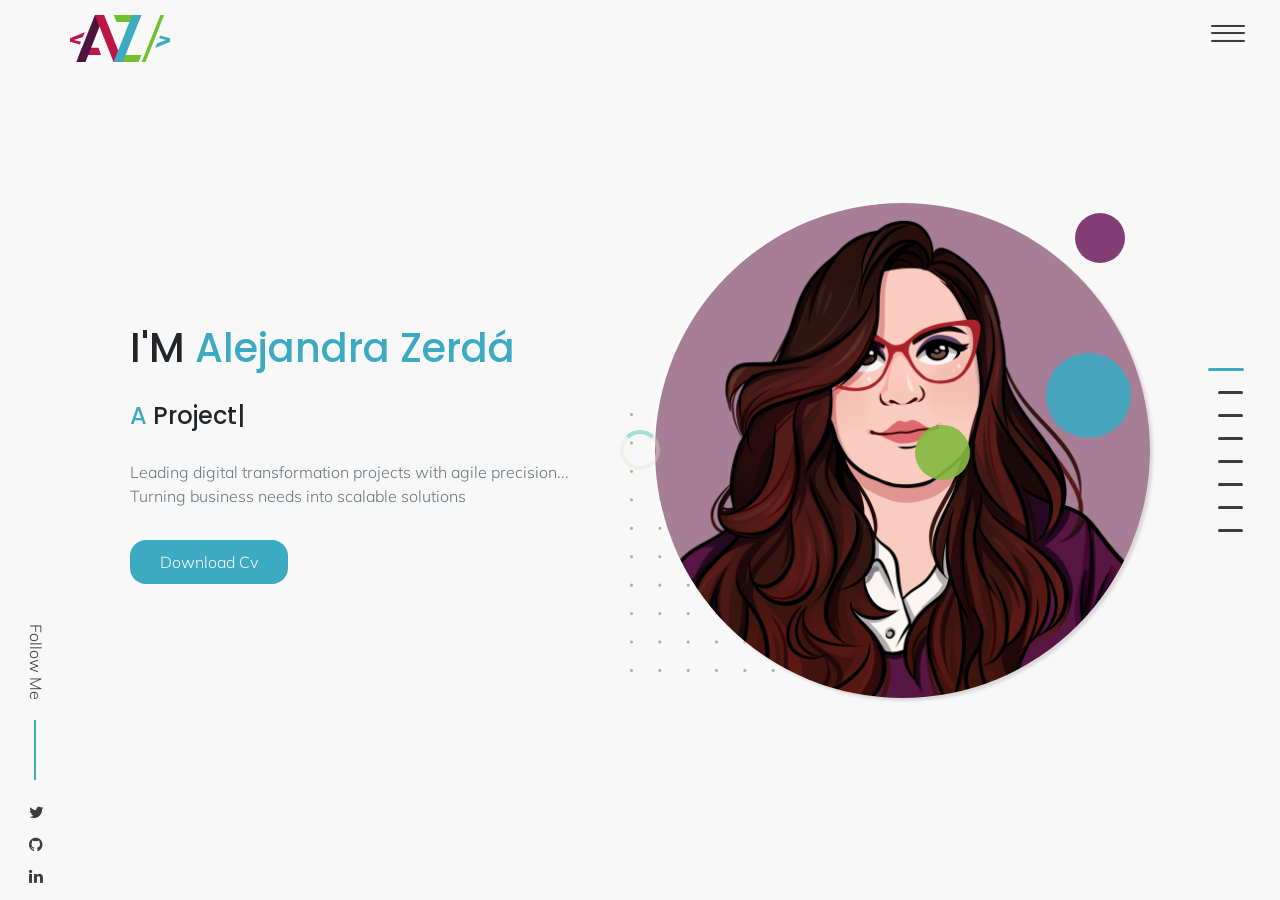
==== commit b0140572: "Make the overlay menu (nav links, contact info, socials) editable The slide-out overlay menu still h" ====
--- a/index.html
+++ b/index.html
@@ -417,49 +417,49 @@
               <div class="col-lg-8 mx-auto overlay-nav">
                 <ul class="list-group text-left" id="myMenu">
                   <li data-menuanchor="hero" class="list-group-item">
-                    <a href="#hero">Home</a>
+                    <a href="#hero" data-edit="menu-home">Home</a>
                   </li>
                   <li data-menuanchor="about" class="list-group-item">
-                    <a href="#about">About me</a>
+                    <a href="#about" data-edit="menu-about">About me</a>
                   </li>
                   <li data-menuanchor="services" class="list-group-item">
-                    <a href="#services">Services</a>
+                    <a href="#services" data-edit="menu-services">Services</a>
                   </li>
                   <li data-menuanchor="portfolio" class="list-group-item">
-                    <a href="#portfolio">Portfolio</a>
+                    <a href="#portfolio" data-edit="menu-portfolio">Portfolio</a>
                   </li>
                   <li data-menuanchor="client" class="list-group-item">
-                    <a href="#testimonial">Client</a>
+                    <a href="#testimonial" data-edit="menu-client">Client</a>
                   </li>
                   <li data-menuanchor="blog" class="list-group-item">
-                    <a href="#blog">Blog</a>
+                    <a href="#blog" data-edit="menu-blog">Blog</a>
                   </li>
                 </ul>
                 <ul class="list-group contact-info text-left mb-0">
                   <li class="list-group-item"><span>Contact Info :</span></li>
                   <li class="list-group-item">
-                    <span><i class="lni-map-marker"></i> NY 10018, USA</span>
+                    <span><i class="lni-map-marker"></i> <span data-edit="menu-address">NY 10018, USA</span></span>
                   </li>
                   <li class="list-group-item">
-                    <span><i class="lni-phone-handset"></i> +1 212-695-1962</span>
+                    <span><i class="lni-phone-handset"></i> <span data-edit="menu-phone">+1 212-695-1962</span></span>
                   </li>
                   <li class="list-group-item">
-                    <span><i class="lni-envelope"></i> sample@retrina.com</span>
+                    <span><i class="lni-envelope"></i> <span data-edit="menu-email">sample@retrina.com</span></span>
                   </li>
                   <li class="list-group-item"><span>Follow me :</span></li>
                   <li class="list-group-item">
                     <ul class="list-inline socails">
                       <li class="list-inline-item">
-                        <a href="#"><i class="lni-facebook-filled"></i></a>
+                        <a href="#" data-edit="menu-social-facebook" data-edit-attr="href"><i class="lni-facebook-filled"></i></a>
                       </li>
                       <li class="list-inline-item">
-                        <a href="#"><i class="lni-twitter-filled"></i></a>
+                        <a href="#" data-edit="menu-social-twitter" data-edit-attr="href"><i class="lni-twitter-filled"></i></a>
                       </li>
                       <li class="list-inline-item">
-                        <a href="#"><i class="lni-github-original"></i></a>
+                        <a href="#" data-edit="menu-social-github" data-edit-attr="href"><i class="lni-github-original"></i></a>
                       </li>
                       <li class="list-inline-item">
-                        <a href="#"><i class="lni-linkedin-original"></i></a>
+                        <a href="#" data-edit="menu-social-linkedin" data-edit-attr="href"><i class="lni-linkedin-original"></i></a>
                       </li>
                     </ul>
                   </li>
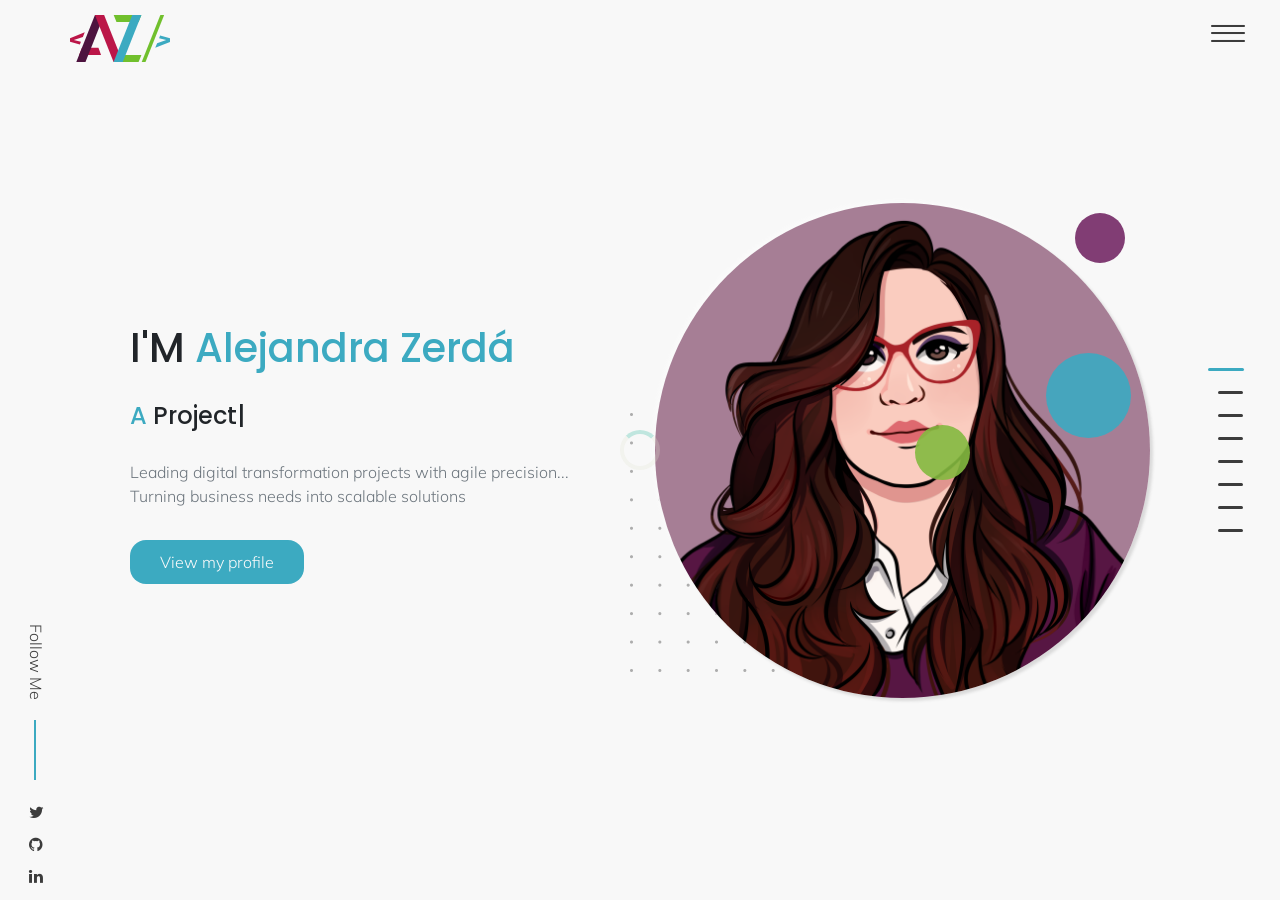
==== commit 9169b838: "Actualizar contenido del sitio desde el panel de edición" ====
--- a/index.html
+++ b/index.html
@@ -417,49 +417,49 @@
               <div class="col-lg-8 mx-auto overlay-nav">
                 <ul class="list-group text-left" id="myMenu">
                   <li data-menuanchor="hero" class="list-group-item">
-                    <a href="#hero" data-edit="menu-home">Home</a>
+                    <a href="#hero">Home</a>
                   </li>
                   <li data-menuanchor="about" class="list-group-item">
-                    <a href="#about" data-edit="menu-about">About me</a>
+                    <a href="#about">About me</a>
                   </li>
                   <li data-menuanchor="services" class="list-group-item">
-                    <a href="#services" data-edit="menu-services">Services</a>
+                    <a href="#services">Services</a>
                   </li>
                   <li data-menuanchor="portfolio" class="list-group-item">
-                    <a href="#portfolio" data-edit="menu-portfolio">Portfolio</a>
+                    <a href="#portfolio">Portfolio</a>
                   </li>
                   <li data-menuanchor="client" class="list-group-item">
-                    <a href="#testimonial" data-edit="menu-client">Client</a>
+                    <a href="#testimonial">Client</a>
                   </li>
                   <li data-menuanchor="blog" class="list-group-item">
-                    <a href="#blog" data-edit="menu-blog">Blog</a>
+                    <a href="#blog">Blog</a>
                   </li>
                 </ul>
                 <ul class="list-group contact-info text-left mb-0">
                   <li class="list-group-item"><span>Contact Info :</span></li>
                   <li class="list-group-item">
-                    <span><i class="lni-map-marker"></i> <span data-edit="menu-address">NY 10018, USA</span></span>
+                    <span><i class="lni-map-marker"></i> NY 10018, USA</span>
                   </li>
                   <li class="list-group-item">
-                    <span><i class="lni-phone-handset"></i> <span data-edit="menu-phone">+1 212-695-1962</span></span>
+                    <span><i class="lni-phone-handset"></i> +1 212-695-1962</span>
                   </li>
                   <li class="list-group-item">
-                    <span><i class="lni-envelope"></i> <span data-edit="menu-email">sample@retrina.com</span></span>
+                    <span><i class="lni-envelope"></i> sample@retrina.com</span>
                   </li>
                   <li class="list-group-item"><span>Follow me :</span></li>
                   <li class="list-group-item">
                     <ul class="list-inline socails">
                       <li class="list-inline-item">
-                        <a href="#" data-edit="menu-social-facebook" data-edit-attr="href"><i class="lni-facebook-filled"></i></a>
+                        <a href="#"><i class="lni-facebook-filled"></i></a>
                       </li>
                       <li class="list-inline-item">
-                        <a href="#" data-edit="menu-social-twitter" data-edit-attr="href"><i class="lni-twitter-filled"></i></a>
+                        <a href="#"><i class="lni-twitter-filled"></i></a>
                       </li>
                       <li class="list-inline-item">
-                        <a href="#" data-edit="menu-social-github" data-edit-attr="href"><i class="lni-github-original"></i></a>
+                        <a href="#"><i class="lni-github-original"></i></a>
                       </li>
                       <li class="list-inline-item">
-                        <a href="#" data-edit="menu-social-linkedin" data-edit-attr="href"><i class="lni-linkedin-original"></i></a>
+                        <a href="#"><i class="lni-linkedin-original"></i></a>
                       </li>
                     </ul>
                   </li>
@@ -489,7 +489,7 @@
                     </h4>
                     <p class="text-muted my-4" data-edit="hero-tagline" data-edit-join="br">Leading digital transformation projects with agile precision...<br>Turning business needs into scalable solutions</p>
                     <div class="button-border mt-2">
-                      <a href="javascript:void(0);" class="pill-button" data-edit="hero-cv-href" data-edit-attr="href"><span data-edit="hero-cv-text">Download Cv</span></a>
+                      <a href="https://www.linkedin.com/in/alejandrazerda/" class="pill-button" data-edit="hero-cv-href" data-edit-attr="href"><span data-edit="hero-cv-text">View my profile</span></a>
                     </div>
                   </div>
                 </div>
@@ -554,13 +554,13 @@
                           <li>
                             <p>
                               Mail :
-                              <span data-edit="about-email"></span>
+                              <span data-edit="about-email">dev@alejandrazerda.com</span>
                             </p>
                           </li>
                           <li>
                             <p>
                               City :
-                              <span data-edit="about-city">Manizales, Colombia</span>
+                              <span data-edit="about-city">Colombia</span>
                             </p>
                           </li>
                         </ul>
@@ -576,7 +576,7 @@
                           <li>
                             <p>
                               Specialization :
-                              <span data-edit="about-specialization">Strategic project management</span>
+                              <span data-edit="about-specialization">Strategic Project Management</span>
                             </p>
                           </li>
                           <li>
@@ -593,7 +593,7 @@
                     <a href="https://www.linkedin.com/in/alejandrazerda/" class="pill-button" data-edit="about-linkedin-href" data-edit-attr="href"><span data-edit="about-cv-text">Download Cv</span></a>
                   </div>
                   <div class="button-border mt-3 mb-lg-0 to-contact">
-                    <a href="mailto:" class="pill-button" data-edit="about-hire-email" data-edit-attr="href" data-edit-prefix="mailto:">Hire Me</a>
+                    <a href="mailto:aleja533@gmail.com" class="pill-button" data-edit="about-hire-email" data-edit-attr="href" data-edit-prefix="mailto:">Hire Me</a>
                   </div>
                 </div>
               </div>
@@ -696,212 +696,14 @@
                     <h3 class="text-dark">Education</h3>
                     <div class="border-style"></div>
                   </div>
-                  <div class="timeline-items box-border" data-edu-list="education">
-                    <!--    Item 01   -->
-                    <div class="timeline-item timeline-border" data-color="#bd1550">
-                      <div class="timeline-icon data-background" data-color="#bd1550"></div>
-                      <div class="timeline-contents">
-                        <div class="time-line-header">
-                          <h6 class="timeline-title">
-                            Specialization in Strategic Project Management
-                          </h6>
-                          <p>National University of Colombia</p>
-                          <p class="timeline-year">2015 - 2016</p>
-                        </div>
-                        <div class="timeline-content">
-                          <p>
-                            I elaborate the action plan of the project in order
-                            to control and monitor each of the steps.
-                          </p>
-                        </div>
-                      </div>
-                    </div>
-                    <!--    Item 02   -->
-                    <div class="timeline-item timeline-border" data-color="#84ba40">
-                      <div class="timeline-icon data-background" data-color="#84ba40"></div>
-                      <div class="timeline-contents">
-                        <div class="time-line-header">
-                          <h6 class="timeline-title">
-                            Administration of Computer Systems
-                          </h6>
-                          <p>National University of Colombia</p>
-                          <p class="timeline-year">2010 - 2014</p>
-                        </div>
-                        <div class="timeline-content">
-                          <p>
-                            I know and take advantage of computer resources in
-                            such a way that I can put them at the service of the
-                            organization's objectives. <br>
-                            I analyze, design and implement information systems according to the needs
-                            of companies. 
-                            <br>Enabling rapid adaptation processes of
-                            organizations to new developments generated by the
-                            dynamics of computing. <br>
-                            I manage the computerresource of a company, in such a way that it allows
-                            to develop information systems, software and
-                            relationships between areas of the organization, in
-                            a reliable, fast and effective way.
-                          </p>
-                        </div>
-                      </div>
-                    </div>
-                    <!--    Item 03   
-                      <div
-                        class="timeline-item timeline-border"
-                        data-color="#630e53">
-                        <div
-                          class="timeline-icon data-background"
-                          data-color="#630e53"
-                        ></div>
-                        <div class="timeline-contents">
-                          <div class="time-line-header">
-                            <h6 class="timeline-title">UI/UX Developer</h6>
-                            <p class="timeline-year">2014 - 2015</p>
-                          </div>
-                          <div class="timeline-content">
-                            <p>
-                              Lorem ipsum dolor sit amet, consectetur adipiscing
-                              elit. Quisque scelerisque diam non nisi semper, et
-                              elementum lorem ornare.
-                            </p>
-                          </div>
-                        </div>
-                      </div>
-                    -->
-                  </div>
+                  <div class="timeline-items box-border" data-edu-list="education"><div class="timeline-item timeline-border" data-color="#bd1550"><div class="timeline-icon data-background" data-color="#bd1550"></div><div class="timeline-contents"><div class="time-line-header"><h6 class="timeline-title">Specialization in Strategic Project Management</h6><p>National University of Colombia</p><p class="timeline-year">2015 - 2016</p></div><div class="timeline-content"><p>I elaborate the action plan of the project in order to control and monitor each of the steps.</p></div></div></div><div class="timeline-item timeline-border" data-color="#84ba40"><div class="timeline-icon data-background" data-color="#84ba40"></div><div class="timeline-contents"><div class="time-line-header"><h6 class="timeline-title">Administration of Computer Systems</h6><p>National University of Colombia</p><p class="timeline-year">2010 - 2014</p></div><div class="timeline-content"><p>I know and take advantage of computer resources in such a way that I can put them at the service of the organization's objectives. I analyze, design and implement information systems according to the needs of companies. Enabling rapid adaptation processes of organizations to new developments generated by the dynamics of computing. I manage the computerresource of a company, in such a way that it allows to develop information systems, software and relationships between areas of the organization, in a reliable, fast and effective way.</p></div></div></div><div class="timeline-item timeline-border" data-color="#630e53"><div class="timeline-icon data-background" data-color="#630e53"></div><div class="timeline-contents"><div class="time-line-header"><h6 class="timeline-title">Diplomado en Innovación Abierta</h6><p>Universidad Tecnológica Nacional</p><p class="timeline-year">2024</p></div></div></div></div>
                 </div>
                 <div class="col-lg-6 mt-5 mt-lg-0">
                   <div class="resume-title text-center">
                     <h3 class="text-dark">Experience</h3>
                     <div class="border-style"></div>
                   </div>
-                  <div class="timeline-items box-border" data-edu-list="experience">
-                    <!--    Item 01   -->
-                    <div class="timeline-item timeline-border" data-color="#bd1550">
-                      <div class="timeline-icon data-background" data-color="#bd1550"></div>
-                      <div class="timeline-contents">
-                        <div class="time-line-header">
-                          <h6 class="timeline-title">
-                            Technical Program/Project Manager
-                          </h6>
-                          <p>Origin 63 (Acquired by Campaign Creators)</p>
-                          <p class="timeline-year">Nov 2025 - Present</p>
-                        </div>
-                        <div class="timeline-content">
-                          <ul>
-                            <li>Led end-to-end delivery of software development projects across multiple client workstreams, aligning scope, timelines and engineering capacity for consistent, high-quality releases.</li>
-                            <li>Administered GitLab environments (repository structures, branching strategies, CI/CD pipelines, protected branches, QA workflows) and coordinated release management to improve production stability.</li>
-                          </ul>
-                        </div>
-                      </div>
-                    </div>
-                    <!--    Item 02   -->
-                    <div class="timeline-item timeline-border" data-color="#84ba40">
-                      <div class="timeline-icon data-background" data-color="#84ba40"></div>
-                      <div class="timeline-contents">
-                        <div class="time-line-header">
-                          <h6 class="timeline-title">
-                            Director of Technology and Digital Projects (Former-Founder)
-                          </h6>
-                          <p>Vanguardistas</p>
-                          <p class="timeline-year">Apr 2024 - Jul 2025</p>
-                        </div>
-                        <div class="timeline-content">
-                          <p>
-                            Took Vanguardistas from an initial idea to a functioning business, structuring its offerings, processes and digital model, and led the MVP of an AI-powered digital agency platform for micro-businesses.
-                          </p>
-                        </div>
-                      </div>
-                    </div>
-                    <!--    Item 03   -->
-                    <div class="timeline-item timeline-border" data-color="#630e53">
-                      <div class="timeline-icon data-background" data-color="#630e53"></div>
-                      <div class="timeline-contents">
-                        <div class="time-line-header">
-                          <h6 class="timeline-title">Technical Project Manager</h6>
-                          <p>Codelar</p>
-                          <p class="timeline-year">Apr 2024 - Jun 2025</p>
-                        </div>
-                        <div class="timeline-content">
-                          <p>
-                            Reduced UNICEF Argentina's requirements timeline from three months to one, and streamlined UNICEF Colombia's backlog from 100+ ambiguous tasks to 30 clear, prioritized ones.
-                          </p>
-                        </div>
-                      </div>
-                    </div>
-                    <!--    Item 04   -->
-                    <div class="timeline-item timeline-border" data-color="#ff5380">
-                      <div class="timeline-icon data-background" data-color="#ff5380"></div>
-                      <div class="timeline-contents">
-                        <div class="time-line-header">
-                          <h6 class="timeline-title">Project Director</h6>
-                          <p>Semantic</p>
-                          <p class="timeline-year">Aug 2018 - Aug 2024</p>
-                        </div>
-                        <div class="timeline-content">
-                          <p>
-                            Founded and ran the company for five years, delivering 10+ successful projects for recurring clients, mentoring startups through Apps.co, and leading the Public Innovation Laboratory's Digital Platform (2020-2023).
-                          </p>
-                        </div>
-                      </div>
-                    </div>
-                    <!--    Item 05   -->
-                    <div class="timeline-item timeline-border" data-color="#0bceaf">
-                      <div class="timeline-icon data-background" data-color="#0bceaf"></div>
-                      <div class="timeline-contents">
-                        <div class="time-line-header">
-                          <h6 class="timeline-title">
-                            Project Manager and Drupal Developer
-                          </h6>
-                          <p>ECLAC</p>
-                          <p class="timeline-year">Nov 2020 - Jul 2022</p>
-                        </div>
-                        <div class="timeline-content">
-                          <p>
-                            Managed the migration and maintenance of Drupal portals and led development of the ECLAC Digital Development Observatory, featuring 100+ interactive indicators to support data-based policies in the region.
-                          </p>
-                        </div>
-                      </div>
-                    </div>
-                    <!--    Item 06   -->
-                    <div class="timeline-item timeline-border" data-color="#fbdd62">
-                      <div class="timeline-icon data-background" data-color="#fbdd62"></div>
-                      <div class="timeline-contents">
-                        <div class="time-line-header">
-                          <h6 class="timeline-title">Web Developer and Project Manager</h6>
-                          <p>Pixel Club</p>
-                          <p class="timeline-year">Feb 2018 - Dic 2021</p>
-                        </div>
-                        <div class="timeline-content">
-                          <ul>
-                            <li>Development of information and navigation structures for the construction of sites in Drupal (Site Builder).</li>
-                            <li>Development of custom templates for Drupal and Wordpress portals.
-                              Projects:
-                              Santamaría- Feminist School- Medellín How Are We Going- Bogotá Aqueduct- Well Done Mining- Global Health- Redescar, MásMeta, RACES &amp; Aces- ACES </li>
-                          </ul>
-                        </div>
-                      </div>
-                    </div>
-                    <!--    Item 07   -->
-                    <div class="timeline-item timeline-border" data-color="#3caac1ff">
-                      <div class="timeline-icon data-background" data-color="#3caac1ff"></div>
-                      <div class="timeline-contents">
-                        <div class="time-line-header">
-                          <h6 class="timeline-title">
-                            WordPress web developer
-                          </h6>
-                          <p>Shift Active ɪɴᴛᴇʟɪɢᴇɴᴄɪᴀ ɪɴᴛᴇʀᴀᴄᴛɪᴠᴀ. </p>
-                          <p class="timeline-year">2020</p>
-                        </div>
-                        <div class="timeline-content">
-                          <p>
-                            Development of web portals in WordPress based on design.
-Building structure and theme from scratch using Gutenberg and custom blocks in the theme.
-                          </p>
-                        </div>
-                      </div>
-                    </div>
-                  </div>
+                  <div class="timeline-items box-border" data-edu-list="experience"><div class="timeline-item timeline-border" data-color="#bd1550"><div class="timeline-icon data-background" data-color="#bd1550"></div><div class="timeline-contents"><div class="time-line-header"><h6 class="timeline-title">Technical Program/Project Manager</h6><p>Origin 63 (Acquired by Campaign Creators)</p><p class="timeline-year">Nov 2025 - Present</p></div><div class="timeline-content"><ul><li>Led end-to-end delivery of software development projects across multiple client workstreams, aligning scope, timelines and engineering capacity for consistent, high-quality releases.</li><li>Administered GitLab environments (repository structures, branching strategies, CI/CD pipelines, protected branches, QA workflows) and coordinated release management to improve production stability.</li></ul></div></div></div><div class="timeline-item timeline-border" data-color="#84ba40"><div class="timeline-icon data-background" data-color="#84ba40"></div><div class="timeline-contents"><div class="time-line-header"><h6 class="timeline-title">Director of Technology and Digital Projects (Former-Founder)</h6><p>Vanguardistas</p><p class="timeline-year">Apr 2024 - Jul 2025</p></div><div class="timeline-content"><p>Took Vanguardistas from an initial idea to a functioning business, structuring its offerings, processes and digital model, and led the MVP of an AI-powered digital agency platform for micro-businesses.</p></div></div></div><div class="timeline-item timeline-border" data-color="#630e53"><div class="timeline-icon data-background" data-color="#630e53"></div><div class="timeline-contents"><div class="time-line-header"><h6 class="timeline-title">Technical Project Manager</h6><p>Codelar</p><p class="timeline-year">Apr 2024 - Jun 2025</p></div><div class="timeline-content"><p>Reduced UNICEF Argentina's requirements timeline from three months to one, and streamlined UNICEF Colombia's backlog from 100+ ambiguous tasks to 30 clear, prioritized ones.</p></div></div></div><div class="timeline-item timeline-border" data-color="#ff5380"><div class="timeline-icon data-background" data-color="#ff5380"></div><div class="timeline-contents"><div class="time-line-header"><h6 class="timeline-title">Project Director</h6><p>Semantic</p><p class="timeline-year">Aug 2018 - Aug 2024</p></div><div class="timeline-content"><p>Founded and ran the company for five years, delivering 10+ successful projects for recurring clients, mentoring startups through Apps.co, and leading the Public Innovation Laboratory's Digital Platform (2020-2023).</p></div></div></div><div class="timeline-item timeline-border" data-color="#0bceaf"><div class="timeline-icon data-background" data-color="#0bceaf"></div><div class="timeline-contents"><div class="time-line-header"><h6 class="timeline-title">Project Manager and Drupal Developer</h6><p>ECLAC</p><p class="timeline-year">Nov 2020 - Jul 2022</p></div><div class="timeline-content"><p>Managed the migration and maintenance of Drupal portals and led development of the ECLAC Digital Development Observatory, featuring 100+ interactive indicators to support data-based policies in the region.</p></div></div></div><div class="timeline-item timeline-border" data-color="#fbdd62"><div class="timeline-icon data-background" data-color="#fbdd62"></div><div class="timeline-contents"><div class="time-line-header"><h6 class="timeline-title">Web Developer and Project Manager</h6><p>Pixel Club</p><p class="timeline-year">Feb 2018 - Dic 2021</p></div><div class="timeline-content"><ul><li>Development of information and navigation structures for the construction of sites in Drupal (Site Builder).</li><li>Development of custom templates for Drupal and Wordpress portals. Projects: Santamaría- Feminist School- Medellín How Are We Going- Bogotá Aqueduct- Well Done Mining- Global Health- Redescar, MásMeta, RACES &amp; Aces- ACES</li></ul></div></div></div><div class="timeline-item timeline-border" data-color="#3caac1ff"><div class="timeline-icon data-background" data-color="#3caac1ff"></div><div class="timeline-contents"><div class="time-line-header"><h6 class="timeline-title">Drupal Developer</h6><p>TanRen Tech</p><p class="timeline-year">2022</p></div><div class="timeline-content"><ul><li>-Developed and maintained dynamic websites using Drupal and WordPress, enhancing the digital experience through intuitive interfaces and visually appealing platforms.</li><li>-Implemented technical solutions aligned with end-user needs, collaborating with designers and clients to ensure the successful delivery of each project.</li><li>-Contributed to the creation of personalized digital experiences, combining functionality and design to increase the perceived value of the final product.</li></ul></div></div></div></div>
                 </div>
               </div>
               <!--    TimeLine End   -->
@@ -915,31 +717,76 @@
                 </div>
                 <div class="col-lg-12">
                   <div class="skill-boxes box-border">
-                    <div class="skill-cloud" data-skill-list="skills">
-                      <span class="skill-tag size-xl data-text-color" data-color="#ff5380" data-weight="95">HTML</span>
-                      <span class="skill-tag size-lg data-text-color" data-color="#fbdd62" data-weight="85">CSS</span>
-                      <span class="skill-tag size-md data-text-color" data-color="#0bceaf" data-weight="55">JS</span>
-                      <span class="skill-tag size-lg data-text-color" data-color="#630e53" data-weight="75">Git</span>
-                      <span class="skill-tag size-lg data-text-color" data-color="#84ba40" data-weight="85">WordPress</span>
-                      <span class="skill-tag size-md data-text-color" data-color="#3caac1ff" data-weight="60">Drupal</span>
-                      <span class="skill-tag size-sm data-text-color" data-color="#bd1550" data-weight="50">Joomla</span>
-                      <span class="skill-tag size-lg data-text-color" data-color="#ff5380" data-weight="80">SCRUM</span>
-                      <span class="skill-tag size-sm data-text-color" data-color="#fbdd62">Web layout pixel perfect</span>
-                      <span class="skill-tag size-sm data-text-color" data-color="#0bceaf">Bootstrap</span>
-                      <span class="skill-tag size-sm data-text-color" data-color="#630e53">MySQL / SQL</span>
-                      <span class="skill-tag size-sm data-text-color" data-color="#84ba40">Accessibility Standards</span>
-                      <span class="skill-tag size-sm data-text-color" data-color="#3caac1ff">UX</span>
-                      <span class="skill-tag size-sm data-text-color" data-color="#bd1550">UI</span>
-                      <span class="skill-tag size-sm data-text-color" data-color="#ff5380">QA</span>
-                      <span class="skill-tag size-sm data-text-color" data-color="#fbdd62">Organic SEO</span>
-                      <span class="skill-tag size-sm data-text-color" data-color="#0bceaf">Technical English</span>
-                      <span class="skill-tag size-sm data-text-color" data-color="#630e53">Project Management (ITIL / PMI)</span>
-                      <span class="skill-tag size-sm data-text-color" data-color="#84ba40">Statistical Analysis (R, SPSS)</span>
-                      <span class="skill-tag size-sm data-text-color" data-color="#3caac1ff">Windows</span>
-                      <span class="skill-tag size-sm data-text-color" data-color="#bd1550">GNU/Linux</span>
-                      <span class="skill-tag size-sm data-text-color" data-color="#ff5380">Microsoft Office</span>
-                      <span class="skill-tag size-sm data-text-color" data-color="#fbdd62">LibreOffice</span>
-                      <span class="skill-tag size-sm data-text-color" data-color="#0bceaf">Collaborative Tools</span>
+                    <div class="row">
+                      <!-- Skill -->
+                      <div class="col-lg-6">
+                        <div class="skill-box">
+                          <div class="skillbar clearfix" data-percent="95%">
+                            <div class="skillbar-title"><span>HTML</span></div>
+                            <div class="skillbar-bar fill-skillbar data-background" data-color="#ff5380"></div>
+                            <div class="skill-bar-percent">95%</div>
+                          </div>
+                          <div class="skillbar clearfix" data-percent="85%">
+                            <div class="skillbar-title"><span>CSS</span></div>
+                            <div class="skillbar-bar fill-skillbar data-background" data-color="#fbdd62"></div>
+                            <div class="skill-bar-percent">85%</div>
+                          </div>
+                          <div class="skillbar clearfix" data-percent="55%">
+                            <div class="skillbar-title"><span>JS</span></div>
+                            <div class="skillbar-bar fill-skillbar data-background" data-color="#0bceaf"></div>
+                            <div class="skill-bar-percent">55%</div>
+                          </div>
+                          <div class="skillbar clearfix" data-percent="75%">
+                            <div class="skillbar-title"><span>Git</span></div>
+                            <div class="skillbar-bar fill-skillbar data-background" data-color="#0bceaf"></div>
+                            <div class="skill-bar-percent">75%</div>
+                          </div>
+                        </div>
+                      </div>
+                      <div class="col-lg-6">
+                        <div class="skill-box">
+                          <div class="skillbar clearfix" data-percent="85%">
+                            <div class="skillbar-title">
+                              <span>WordPress</span>
+                            </div>
+                            <div class="skillbar-bar fill-skillbar data-background" data-color="#ff5380"></div>
+                            <div class="skill-bar-percent">85%</div>
+                          </div>
+                          <div class="skillbar clearfix" data-percent="50%">
+                            <div class="skillbar-title">
+                              <span>Drupal</span>
+                            </div>
+                            <div class="skillbar-bar fill-skillbar data-background" data-color="#fbdd62"></div>
+                            <div class="skill-bar-percent">60%</div>
+                          </div>
+                          <div class="skillbar clearfix" data-percent="60%">
+                            <div class="skillbar-title">
+                              <span>Joomla</span>
+                            </div>
+                            <div class="skillbar-bar fill-skillbar data-background" data-color="#0bceaf"></div>
+                            <div class="skill-bar-percent">50%</div>
+                          </div>
+                          <div class="skillbar clearfix" data-percent="80%">
+                            <div class="skillbar-title">
+                              <span>SCRUM</span>
+                            </div>
+                            <div class="skillbar-bar fill-skillbar data-background" data-color="#0bceaf"></div>
+                            <div class="skill-bar-percent">80%</div>
+                          </div>
+                        </div>
+                      </div>
+                      <div class="skill-box">Web layaout pixel perfect, 
+                        HTML5,CSS3, Bootstrap, JS, MySql – SQL, 
+                        Accessibility Standars, 
+                        UX, UI, QA, 
+                        Wordpress, Joomla, Drupal, 
+                        Organic SEO,
+                        Technical English,
+                        Project Management (ITIL - PMI),
+                        Statistical analysis (R, SPSS),
+                        Windows, GNU/ Linux,
+                        Microsoft Office, LibreOffice,
+                        Collaborative Tolls.</div>
                     </div>
                   </div>
                 </div>
@@ -1103,236 +950,7 @@
                   </li>
                 </ul>
               </div>
-              <div class="portfolio-items row" data-portfolio-list="items">
-                <!-- Item 01 -->
-                <div class="col-lg-4 portfolio-item seo">
-                  <div class="image-border">
-                    <div class="portfolio-item-content">
-                      <img src="https://placehold.co/600x450" alt="/" class="img-fluid">
-                      <div class="img-overlay text-center">
-                        <div class="img-overlay-content">
-                          <div class="portfolio-icon">
-                            <a href="javascript:void();" type="button" data-toggle="modal" data-target="#portfolio-single"><i class="lni-link"></i></a>
-                            <a href="https://placehold.co/600x450" class="js-zoom-gallery">
-                              <i class="lni-search"></i>
-                            </a>
-                          </div>
-                          <h5 class="mt-3 mb-0">My Work</h5>
-                        </div>
-                      </div>
-                    </div>
-                  </div>
-                </div>
-                <!-- Item 02 -->
-                <div class="col-lg-4 portfolio-item graphic webdesign">
-                  <div class="image-border">
-                    <div class="portfolio-item-content">
-                      <img src="https://placehold.co/600x450" alt="/" class="img-fluid">
-                      <div class="img-overlay text-center">
-                        <div class="img-overlay-content">
-                          <div class="portfolio-icon">
-                            <a href="javascript:void();" type="button" data-toggle="modal" data-target="#portfolio-single"><i class="lni-link"></i></a>
-                            <a href="https://placehold.co/600x450" class="js-zoom-gallery">
-                              <i class="lni-search"></i>
-                            </a>
-                          </div>
-                          <h5 class="mt-3 mb-0">My Work</h5>
-                        </div>
-                      </div>
-                    </div>
-                  </div>
-                </div>
-                <!-- Item 03 -->
-                <div class="col-lg-4 portfolio-item webdesign graphic">
-                  <div class="image-border">
-                    <div class="portfolio-item-content">
-                      <img src="https://placehold.co/600x450" alt="/" class="img-fluid">
-                      <div class="img-overlay text-center">
-                        <div class="img-overlay-content">
-                          <div class="portfolio-icon">
-                            <a href="javascript:void();" type="button" data-toggle="modal" data-target="#portfolio-single"><i class="lni-link"></i></a>
-                            <a href="https://placehold.co/600x450" class="js-zoom-gallery">
-                              <i class="lni-search"></i>
-                            </a>
-                          </div>
-                          <h5 class="mt-3 mb-0">My Work</h5>
-                        </div>
-                      </div>
-                    </div>
-                  </div>
-                </div>
-                <!-- Item 04 -->
-                <div class="col-lg-4 portfolio-item mobiledesign webdesign">
-                  <div class="image-border">
-                    <div class="portfolio-item-content">
-                      <img src="https://placehold.co/600x450" alt="/" class="img-fluid">
-                      <div class="img-overlay text-center">
-                        <div class="img-overlay-content">
-                          <div class="portfolio-icon">
-                            <a href="javascript:void();" type="button" data-toggle="modal" data-target="#portfolio-single"><i class="lni-link"></i></a>
-                            <a href="https://placehold.co/600x450" class="js-zoom-gallery">
-                              <i class="lni-search"></i>
-                            </a>
-                          </div>
-                          <h5 class="mt-3 mb-0">My Work</h5>
-                        </div>
-                      </div>
-                    </div>
-                  </div>
-                </div>
-                <!-- Item 05 -->
-                <div class="col-lg-4 portfolio-item mobiledesign seo">
-                  <div class="image-border">
-                    <div class="portfolio-item-content">
-                      <img src="https://placehold.co/600x450" alt="/" class="img-fluid">
-                      <div class="img-overlay text-center">
-                        <div class="img-overlay-content">
-                          <div class="portfolio-icon">
-                            <a href="javascript:void();" type="button" data-toggle="modal" data-target="#portfolio-single"><i class="lni-link"></i></a>
-                            <a href="https://placehold.co/600x450" class="js-zoom-gallery">
-                              <i class="lni-search"></i>
-                            </a>
-                          </div>
-                          <h5 class="mt-3 mb-0">My Work</h5>
-                        </div>
-                      </div>
-                    </div>
-                  </div>
-                </div>
-                <!-- Item 06 -->
-                <div class="col-lg-4 portfolio-item mobiledesign">
-                  <div class="image-border">
-                    <div class="portfolio-item-content">
-                      <img src="https://placehold.co/600x450" alt="/" class="img-fluid">
-                      <div class="img-overlay text-center">
-                        <div class="img-overlay-content">
-                          <div class="portfolio-icon">
-                            <a href="javascript:void();" type="button" data-toggle="modal" data-target="#portfolio-single"><i class="lni-link"></i></a>
-                            <a href="https://placehold.co/600x450" class="js-zoom-gallery">
-                              <i class="lni-search"></i>
-                            </a>
-                          </div>
-                          <h5 class="mt-3 mb-0">My Work</h5>
-                        </div>
-                      </div>
-                    </div>
-                  </div>
-                </div>
-                <!-- Item 07 -->
-                <div class="col-lg-4 portfolio-item mobiledesign webdesign">
-                  <div class="image-border">
-                    <div class="portfolio-item-content">
-                      <img src="https://placehold.co/600x450" alt="/" class="img-fluid">
-                      <div class="img-overlay text-center">
-                        <div class="img-overlay-content">
-                          <div class="portfolio-icon">
-                            <a href="javascript:void();" type="button" data-toggle="modal" data-target="#portfolio-single"><i class="lni-link"></i></a>
-                            <a href="https://placehold.co/600x450" class="js-zoom-gallery">
-                              <i class="lni-search"></i>
-                            </a>
-                          </div>
-                          <h5 class="mt-3 mb-0">My Work</h5>
-                        </div>
-                      </div>
-                    </div>
-                  </div>
-                </div>
-                <!-- Item 08 -->
-                <div class="col-lg-4 portfolio-item webdesign graphic">
-                  <div class="image-border">
-                    <div class="portfolio-item-content">
-                      <img src="https://placehold.co/600x450" alt="/" class="img-fluid">
-                      <div class="img-overlay text-center">
-                        <div class="img-overlay-content">
-                          <div class="portfolio-icon">
-                            <a href="javascript:void();" type="button" data-toggle="modal" data-target="#portfolio-single"><i class="lni-link"></i></a>
-                            <a href="https://placehold.co/600x450" class="js-zoom-gallery">
-                              <i class="lni-search"></i>
-                            </a>
-                          </div>
-                          <h5 class="mt-3 mb-0">My Work</h5>
-                        </div>
-                      </div>
-                    </div>
-                  </div>
-                </div>
-                <!-- Item 09 -->
-                <div class="col-lg-4 portfolio-item seo">
-                  <div class="image-border">
-                    <div class="portfolio-item-content">
-                      <img src="https://placehold.co/600x450" alt="/" class="img-fluid">
-                      <div class="img-overlay text-center">
-                        <div class="img-overlay-content">
-                          <div class="portfolio-icon">
-                            <a href="javascript:void();" type="button" data-toggle="modal" data-target="#portfolio-single"><i class="lni-link"></i></a>
-                            <a href="https://placehold.co/600x450" class="js-zoom-gallery">
-                              <i class="lni-search"></i>
-                            </a>
-                          </div>
-                          <h5 class="mt-3 mb-0">My Work</h5>
-                        </div>
-                      </div>
-                    </div>
-                  </div>
-                </div>
-                <!-- Item 10 -->
-                <div class="col-lg-4 portfolio-item seo">
-                  <div class="image-border">
-                    <div class="portfolio-item-content">
-                      <img src="https://placehold.co/600x450" alt="/" class="img-fluid">
-                      <div class="img-overlay text-center">
-                        <div class="img-overlay-content">
-                          <div class="portfolio-icon">
-                            <a href="javascript:void();" type="button" data-toggle="modal" data-target="#portfolio-single"><i class="lni-link"></i></a>
-                            <a href="https://placehold.co/600x450" class="js-zoom-gallery">
-                              <i class="lni-search"></i>
-                            </a>
-                          </div>
-                          <h5 class="mt-3 mb-0">My Work</h5>
-                        </div>
-                      </div>
-                    </div>
-                  </div>
-                </div>
-                <!-- Item 11 -->
-                <div class="col-lg-4 portfolio-item webdesign graphic">
-                  <div class="image-border">
-                    <div class="portfolio-item-content">
-                      <img src="https://placehold.co/600x450" alt="/" class="img-fluid">
-                      <div class="img-overlay text-center">
-                        <div class="img-overlay-content">
-                          <div class="portfolio-icon">
-                            <a href="javascript:void();" type="button" data-toggle="modal" data-target="#portfolio-single"><i class="lni-link"></i></a>
-                            <a href="https://placehold.co/600x450" class="js-zoom-gallery">
-                              <i class="lni-search"></i>
-                            </a>
-                          </div>
-                          <h5 class="mt-3 mb-0">My Work</h5>
-                        </div>
-                      </div>
-                    </div>
-                  </div>
-                </div>
-                <!-- Item 12 -->
-                <div class="col-lg-4 portfolio-item mobiledesign">
-                  <div class="image-border">
-                    <div class="portfolio-item-content">
-                      <img src="https://placehold.co/600x450" alt="/" class="img-fluid">
-                      <div class="img-overlay text-center">
-                        <div class="img-overlay-content">
-                          <div class="portfolio-icon">
-                            <a href="javascript:void();" type="button" data-toggle="modal" data-target="#portfolio-single"><i class="lni-link"></i></a>
-                            <a href="https://placehold.co/600x450" class="js-zoom-gallery">
-                              <i class="lni-search"></i>
-                            </a>
-                          </div>
-                          <h5 class="mt-3 mb-0">My Work</h5>
-                        </div>
-                      </div>
-                    </div>
-                  </div>
-                </div>
-              </div>
+              <div class="portfolio-items row" data-portfolio-list="items"><div class="col-lg-4 portfolio-item seo"><div class="image-border"><div class="portfolio-item-content"><img src="https://placehold.co/600x450" alt="/" class="img-fluid"><div class="img-overlay text-center"><div class="img-overlay-content"><div class="portfolio-icon"><a href="javascript:void();" type="button" data-toggle="modal" data-target="#portfolio-single"><i class="lni-link"></i></a><a href="https://placehold.co/600x450" class="js-zoom-gallery"><i class="lni-search"></i></a></div><h5 class="mt-3 mb-0">My Work</h5></div></div></div></div></div><div class="col-lg-4 portfolio-item graphic webdesign"><div class="image-border"><div class="portfolio-item-content"><img src="https://placehold.co/600x450" alt="/" class="img-fluid"><div class="img-overlay text-center"><div class="img-overlay-content"><div class="portfolio-icon"><a href="javascript:void();" type="button" data-toggle="modal" data-target="#portfolio-single"><i class="lni-link"></i></a><a href="https://placehold.co/600x450" class="js-zoom-gallery"><i class="lni-search"></i></a></div><h5 class="mt-3 mb-0">My Work</h5></div></div></div></div></div><div class="col-lg-4 portfolio-item webdesign graphic"><div class="image-border"><div class="portfolio-item-content"><img src="https://placehold.co/600x450" alt="/" class="img-fluid"><div class="img-overlay text-center"><div class="img-overlay-content"><div class="portfolio-icon"><a href="javascript:void();" type="button" data-toggle="modal" data-target="#portfolio-single"><i class="lni-link"></i></a><a href="https://placehold.co/600x450" class="js-zoom-gallery"><i class="lni-search"></i></a></div><h5 class="mt-3 mb-0">My Work</h5></div></div></div></div></div><div class="col-lg-4 portfolio-item mobiledesign webdesign"><div class="image-border"><div class="portfolio-item-content"><img src="https://placehold.co/600x450" alt="/" class="img-fluid"><div class="img-overlay text-center"><div class="img-overlay-content"><div class="portfolio-icon"><a href="javascript:void();" type="button" data-toggle="modal" data-target="#portfolio-single"><i class="lni-link"></i></a><a href="https://placehold.co/600x450" class="js-zoom-gallery"><i class="lni-search"></i></a></div><h5 class="mt-3 mb-0">My Work</h5></div></div></div></div></div><div class="col-lg-4 portfolio-item mobiledesign seo"><div class="image-border"><div class="portfolio-item-content"><img src="https://placehold.co/600x450" alt="/" class="img-fluid"><div class="img-overlay text-center"><div class="img-overlay-content"><div class="portfolio-icon"><a href="javascript:void();" type="button" data-toggle="modal" data-target="#portfolio-single"><i class="lni-link"></i></a><a href="https://placehold.co/600x450" class="js-zoom-gallery"><i class="lni-search"></i></a></div><h5 class="mt-3 mb-0">My Work</h5></div></div></div></div></div><div class="col-lg-4 portfolio-item mobiledesign"><div class="image-border"><div class="portfolio-item-content"><img src="https://placehold.co/600x450" alt="/" class="img-fluid"><div class="img-overlay text-center"><div class="img-overlay-content"><div class="portfolio-icon"><a href="javascript:void();" type="button" data-toggle="modal" data-target="#portfolio-single"><i class="lni-link"></i></a><a href="https://placehold.co/600x450" class="js-zoom-gallery"><i class="lni-search"></i></a></div><h5 class="mt-3 mb-0">My Work</h5></div></div></div></div></div><div class="col-lg-4 portfolio-item mobiledesign webdesign"><div class="image-border"><div class="portfolio-item-content"><img src="https://placehold.co/600x450" alt="/" class="img-fluid"><div class="img-overlay text-center"><div class="img-overlay-content"><div class="portfolio-icon"><a href="javascript:void();" type="button" data-toggle="modal" data-target="#portfolio-single"><i class="lni-link"></i></a><a href="https://placehold.co/600x450" class="js-zoom-gallery"><i class="lni-search"></i></a></div><h5 class="mt-3 mb-0">My Work</h5></div></div></div></div></div><div class="col-lg-4 portfolio-item webdesign graphic"><div class="image-border"><div class="portfolio-item-content"><img src="https://placehold.co/600x450" alt="/" class="img-fluid"><div class="img-overlay text-center"><div class="img-overlay-content"><div class="portfolio-icon"><a href="javascript:void();" type="button" data-toggle="modal" data-target="#portfolio-single"><i class="lni-link"></i></a><a href="https://placehold.co/600x450" class="js-zoom-gallery"><i class="lni-search"></i></a></div><h5 class="mt-3 mb-0">My Work</h5></div></div></div></div></div><div class="col-lg-4 portfolio-item seo"><div class="image-border"><div class="portfolio-item-content"><img src="https://placehold.co/600x450" alt="/" class="img-fluid"><div class="img-overlay text-center"><div class="img-overlay-content"><div class="portfolio-icon"><a href="javascript:void();" type="button" data-toggle="modal" data-target="#portfolio-single"><i class="lni-link"></i></a><a href="https://placehold.co/600x450" class="js-zoom-gallery"><i class="lni-search"></i></a></div><h5 class="mt-3 mb-0">My Work</h5></div></div></div></div></div><div class="col-lg-4 portfolio-item seo"><div class="image-border"><div class="portfolio-item-content"><img src="https://placehold.co/600x450" alt="/" class="img-fluid"><div class="img-overlay text-center"><div class="img-overlay-content"><div class="portfolio-icon"><a href="javascript:void();" type="button" data-toggle="modal" data-target="#portfolio-single"><i class="lni-link"></i></a><a href="https://placehold.co/600x450" class="js-zoom-gallery"><i class="lni-search"></i></a></div><h5 class="mt-3 mb-0">My Work</h5></div></div></div></div></div><div class="col-lg-4 portfolio-item webdesign graphic"><div class="image-border"><div class="portfolio-item-content"><img src="https://placehold.co/600x450" alt="/" class="img-fluid"><div class="img-overlay text-center"><div class="img-overlay-content"><div class="portfolio-icon"><a href="javascript:void();" type="button" data-toggle="modal" data-target="#portfolio-single"><i class="lni-link"></i></a><a href="https://placehold.co/600x450" class="js-zoom-gallery"><i class="lni-search"></i></a></div><h5 class="mt-3 mb-0">My Work</h5></div></div></div></div></div><div class="col-lg-4 portfolio-item mobiledesign"><div class="image-border"><div class="portfolio-item-content"><img src="https://placehold.co/600x450" alt="/" class="img-fluid"><div class="img-overlay text-center"><div class="img-overlay-content"><div class="portfolio-icon"><a href="javascript:void();" type="button" data-toggle="modal" data-target="#portfolio-single"><i class="lni-link"></i></a><a href="https://placehold.co/600x450" class="js-zoom-gallery"><i class="lni-search"></i></a></div><h5 class="mt-3 mb-0">My Work</h5></div></div></div></div></div></div>
               <div class="row mt-4">
                 <div class="col-12 text-center pt-2">
                   <div class="button-border d-inline-block">
@@ -1363,59 +981,10 @@
               </div>
               <div class="row">
                 <div class="col-12">
-                  <div class="owl-carousel" data-testimonial-list="items">
-                    <!-- Testimonial Item-01 -->
-                    <div class="testimonial-item box-border">
-                      <div class="testimonial-image">
-                        <div class="testimonial-image-border">
-                          <img src="https://placehold.co/85x85" alt="/">
-                        </div>
-                      </div>
-                      <p class="mb-0 mt-3 text-muted">
-                        " In a professional context it often happens that
-                        private or corporate clients corder a publication to be
-                        made.In a professional context it often happens that
-                        private or corporate clients corder a publication to be
-                        made. "
-                      </p>
-                      <span class="d-block font-weight-bold text-dark mt-3">John Doe,
-                        <small class="text-muted">Seo Management</small></span>
-                    </div>
-                    <!-- Testimonial Item-02 -->
-                    <div class="testimonial-item box-border">
-                      <div class="testimonial-image">
-                        <div class="testimonial-image-border">
-                          <img src="https://placehold.co/85x85" alt="/">
-                        </div>
-                      </div>
-                      <p class="mb-0 mt-3 text-muted">
-                        " In a professional context it often happens that
-                        private or corporate clients corder a publication to be
-                        made.In a professional context it often happens that
-                        private or corporate clients corder a publication to be
-                        made. "
-                      </p>
-                      <span class="d-block font-weight-bold text-dark mt-3">Mary Jane,
-                        <small class="text-muted">Marketing Head</small></span>
-                    </div>
-                    <!-- Testimonial Item-03 -->
-                    <div class="testimonial-item box-border">
-                      <div class="testimonial-image">
-                        <div class="testimonial-image-border">
-                          <img src="https://placehold.co/85x85" alt="/">
-                        </div>
-                      </div>
-                      <p class="mb-0 mt-3 text-muted">
-                        " In a professional context it often happens that
-                        private or corporate clients corder a publication to be
-                        made.In a professional context it often happens that
-                        private or corporate clients corder a publication to be
-                        made. "
-                      </p>
-                      <span class="d-block font-weight-bold text-dark mt-3">Jessy Jane,
-                        <small class="text-muted">Web Designer</small></span>
-                    </div>
-                  </div>
+                  <div class="owl-carousel" data-testimonial-list="items"><div class="testimonial-item box-border"><div class="testimonial-image"><div class="testimonial-image-border"><img src="https://placehold.co/85x85" alt="/"></div></div><p class="mb-0 mt-3 text-muted">" In a professional context it often happens that private or corporate clients corder a publication to be made.In a professional context it often happens that private or corporate clients corder a publication to be made. "</p><span class="d-block font-weight-bold text-dark mt-3">John Doe,
+<small class="text-muted">Seo Management</small></span></div><div class="testimonial-item box-border"><div class="testimonial-image"><div class="testimonial-image-border"><img src="https://placehold.co/85x85" alt="/"></div></div><p class="mb-0 mt-3 text-muted">" In a professional context it often happens that private or corporate clients corder a publication to be made.In a professional context it often happens that private or corporate clients corder a publication to be made. "</p><span class="d-block font-weight-bold text-dark mt-3">Mary Jane,
+<small class="text-muted">Marketing Head</small></span></div><div class="testimonial-item box-border"><div class="testimonial-image"><div class="testimonial-image-border"><img src="https://placehold.co/85x85" alt="/"></div></div><p class="mb-0 mt-3 text-muted">" In a professional context it often happens that private or corporate clients corder a publication to be made.In a professional context it often happens that private or corporate clients corder a publication to be made. "</p><span class="d-block font-weight-bold text-dark mt-3">Jessy Jane,
+<small class="text-muted">Web Designer</small></span></div></div>
                 </div>
               </div>
             </div>
@@ -1439,110 +1008,7 @@
                   </div>
                 </div>
               </div>
-              <div class="row" data-blog-list="posts">
-                <!--  Item 01 -->
-                <div class="col-lg-4">
-                  <div class="blog-item box-border">
-                    <div class="blog-image">
-                      <div class="blog-intro">
-                        <img src="https://placehold.co/720x480" alt="/">
-                      </div>
-                    </div>
-                    <div class="blog-content">
-                      <ul class="list-inline mt-4">
-                        <li class="list-inline-item">
-                          <i class="lni-calendar data-text-color" data-color="#ff4274"></i>
-                          <span class="text-muted">June 02, 2020 </span>
-                        </li>
-                        <li class="list-inline-item">
-                          <i class="lni-calendar data-text-color" data-color="#fbdd62"></i>
-                          <span class="text-muted">5</span>
-                        </li>
-                      </ul>
-                      <h6 class="mb-3">
-                        <a class="text-dark" href="javascript:void(0)" target="_blank" data-toggle="modal" data-target="#blog-single">
-                          Be Your Best Version</a>
-                      </h6>
-                      <p class="text-dark">
-                        Lorem ipsum dolor sit amet, consectetuer adipiscing
-                        elit, sed diam nonummy nibh euismod tincidunt ut laoreet
-                        dolore.
-                      </p>
-                      <div class="blog-link">
-                        <a class="base-color" href="javascript:void(0)" target="_blank" data-toggle="modal" data-target="#blog-single">Read More...</a>
-                      </div>
-                    </div>
-                  </div>
-                </div>
-                <!--  Item 02 -->
-                <div class="col-lg-4">
-                  <div class="blog-item box-border">
-                    <div class="blog-image">
-                      <div class="blog-intro">
-                        <img src="https://placehold.co/720x480" alt="/">
-                      </div>
-                    </div>
-                    <div class="blog-content">
-                      <ul class="list-inline mt-4">
-                        <li class="list-inline-item">
-                          <i class="lni-calendar data-text-color" data-color="#ff4274"></i>
-                          <span class="text-muted">June 08, 2020 </span>
-                        </li>
-                        <li class="list-inline-item">
-                          <i class="lni-calendar data-text-color" data-color="#fbdd62"></i>
-                          <span class="text-muted">3</span>
-                        </li>
-                      </ul>
-                      <h6 class="mb-3">
-                        <a class="text-dark" href="javascript:void(0)" target="_blank" data-toggle="modal" data-target="#blog-single">
-                          5 Tips In UI/UX Web Design</a>
-                      </h6>
-                      <p class="text-dark">
-                        Lorem ipsum dolor sit amet, consectetuer adipiscing
-                        elit, sed diam nonummy nibh euismod tincidunt ut laoreet
-                        dolore.
-                      </p>
-                      <div class="blog-link">
-                        <a class="base-color" href="javascript:void(0)" target="_blank" data-toggle="modal" data-target="#blog-single">Read More...</a>
-                      </div>
-                    </div>
-                  </div>
-                </div>
-                <!--  Item 03 -->
-                <div class="col-lg-4">
-                  <div class="blog-item box-border">
-                    <div class="blog-image">
-                      <div class="blog-intro">
-                        <img src="https://placehold.co/720x480" alt="/">
-                      </div>
-                    </div>
-                    <div class="blog-content">
-                      <ul class="list-inline mt-4">
-                        <li class="list-inline-item">
-                          <i class="lni-calendar data-text-color" data-color="#ff4274"></i>
-                          <span class="text-muted">June 12, 2020 </span>
-                        </li>
-                        <li class="list-inline-item">
-                          <i class="lni-calendar data-text-color" data-color="#fbdd62"></i>
-                          <span class="text-muted">8</span>
-                        </li>
-                      </ul>
-                      <h6 class="mb-3">
-                        <a class="text-dark" href="javascript:void(0)" target="_blank" data-toggle="modal" data-target="#blog-single">
-                          Write Your Dreams</a>
-                      </h6>
-                      <p class="text-dark">
-                        Lorem ipsum dolor sit amet, consectetuer adipiscing
-                        elit, sed diam nonummy nibh euismod tincidunt ut laoreet
-                        dolore.
-                      </p>
-                      <div class="blog-link">
-                        <a class="base-color" href="javascript:void(0)" target="_blank" data-toggle="modal" data-target="#blog-single">Read More...</a>
-                      </div>
-                    </div>
-                  </div>
-                </div>
-              </div>
+              <div class="row" data-blog-list="posts"><div class="col-lg-4"><div class="blog-item box-border"><div class="blog-image"><div class="blog-intro"><img src="https://placehold.co/720x480" alt="/"></div></div><div class="blog-content"><ul class="list-inline mt-4"><li class="list-inline-item"><i class="lni-calendar data-text-color" data-color="#ff4274"></i><span class="text-muted">June 02, 2020 </span></li><li class="list-inline-item"><i class="lni-calendar data-text-color" data-color="#fbdd62"></i><span class="text-muted">5</span></li></ul><h6 class="mb-3"><a class="text-dark" href="javascript:void(0)" target="_blank" data-toggle="modal" data-target="#blog-single">Be Your Best Version</a></h6><p class="text-dark">Lorem ipsum dolor sit amet, consectetuer adipiscing elit, sed diam nonummy nibh euismod tincidunt ut laoreet dolore.</p><div class="blog-link"><a class="base-color" href="javascript:void(0)" target="_blank" data-toggle="modal" data-target="#blog-single">Read More...</a></div></div></div></div><div class="col-lg-4"><div class="blog-item box-border"><div class="blog-image"><div class="blog-intro"><img src="https://placehold.co/720x480" alt="/"></div></div><div class="blog-content"><ul class="list-inline mt-4"><li class="list-inline-item"><i class="lni-calendar data-text-color" data-color="#ff4274"></i><span class="text-muted">June 08, 2020 </span></li><li class="list-inline-item"><i class="lni-calendar data-text-color" data-color="#fbdd62"></i><span class="text-muted">3</span></li></ul><h6 class="mb-3"><a class="text-dark" href="javascript:void(0)" target="_blank" data-toggle="modal" data-target="#blog-single">5 Tips In UI/UX Web Design</a></h6><p class="text-dark">Lorem ipsum dolor sit amet, consectetuer adipiscing elit, sed diam nonummy nibh euismod tincidunt ut laoreet dolore.</p><div class="blog-link"><a class="base-color" href="javascript:void(0)" target="_blank" data-toggle="modal" data-target="#blog-single">Read More...</a></div></div></div></div><div class="col-lg-4"><div class="blog-item box-border"><div class="blog-image"><div class="blog-intro"><img src="https://placehold.co/720x480" alt="/"></div></div><div class="blog-content"><ul class="list-inline mt-4"><li class="list-inline-item"><i class="lni-calendar data-text-color" data-color="#ff4274"></i><span class="text-muted">June 12, 2020 </span></li><li class="list-inline-item"><i class="lni-calendar data-text-color" data-color="#fbdd62"></i><span class="text-muted">8</span></li></ul><h6 class="mb-3"><a class="text-dark" href="javascript:void(0)" target="_blank" data-toggle="modal" data-target="#blog-single">Write Your Dreams</a></h6><p class="text-dark">Lorem ipsum dolor sit amet, consectetuer adipiscing elit, sed diam nonummy nibh euismod tincidunt ut laoreet dolore.</p><div class="blog-link"><a class="base-color" href="javascript:void(0)" target="_blank" data-toggle="modal" data-target="#blog-single">Read More...</a></div></div></div></div></div>
               <div class="row">
                 <div class="col-12 text-center">
                   <div class="button-border">
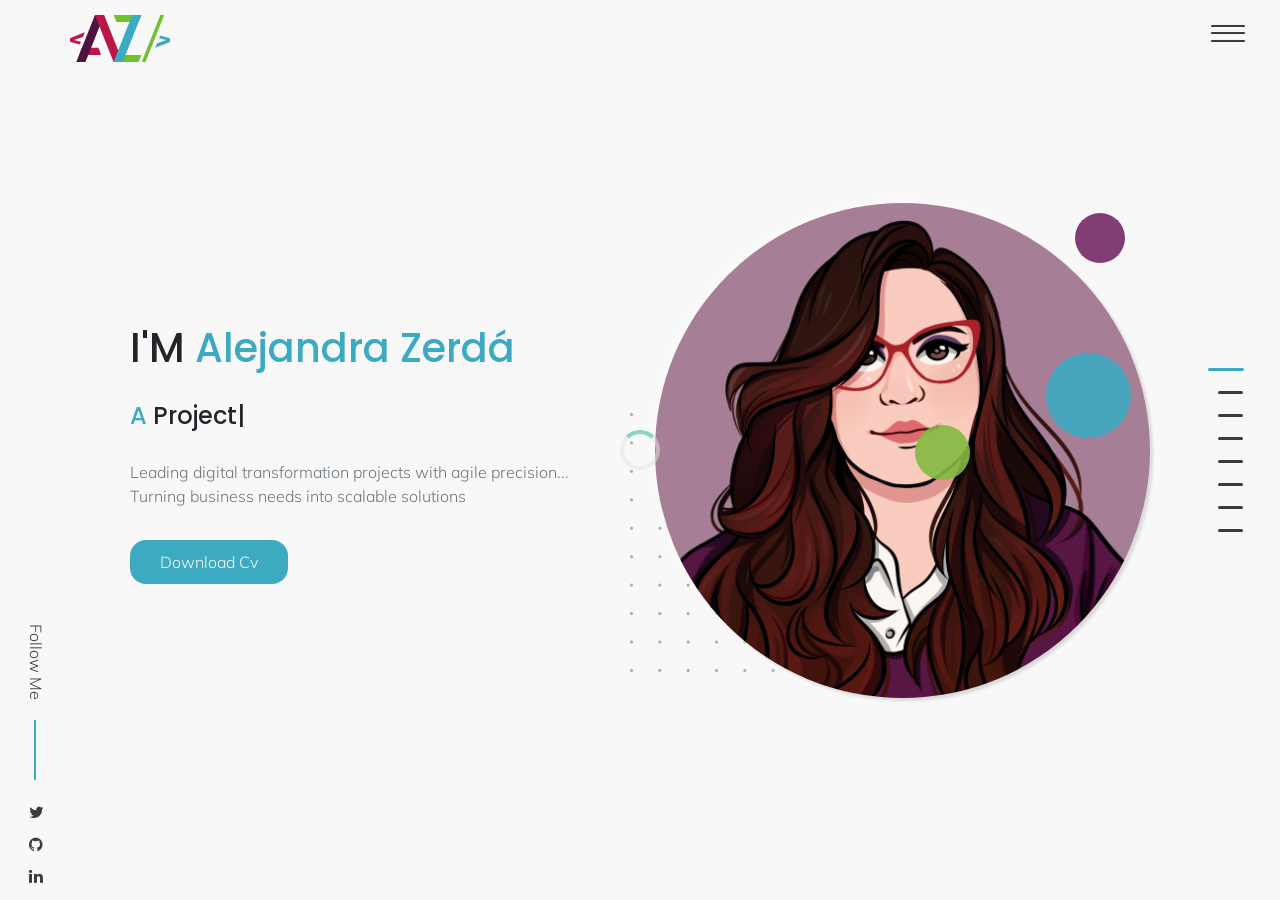
==== commit 49934443: "Merge pull request #7 from cangreja533/claude/content-update-form-rv92h9 Redesign My Skills as a wor" ====
--- a/index.html
+++ b/index.html
@@ -417,49 +417,49 @@
               <div class="col-lg-8 mx-auto overlay-nav">
                 <ul class="list-group text-left" id="myMenu">
                   <li data-menuanchor="hero" class="list-group-item">
-                    <a href="#hero">Home</a>
+                    <a href="#hero" data-edit="menu-home">Home</a>
                   </li>
                   <li data-menuanchor="about" class="list-group-item">
-                    <a href="#about">About me</a>
+                    <a href="#about" data-edit="menu-about">About me</a>
                   </li>
                   <li data-menuanchor="services" class="list-group-item">
-                    <a href="#services">Services</a>
+                    <a href="#services" data-edit="menu-services">Services</a>
                   </li>
                   <li data-menuanchor="portfolio" class="list-group-item">
-                    <a href="#portfolio">Portfolio</a>
+                    <a href="#portfolio" data-edit="menu-portfolio">Portfolio</a>
                   </li>
                   <li data-menuanchor="client" class="list-group-item">
-                    <a href="#testimonial">Client</a>
+                    <a href="#testimonial" data-edit="menu-client">Client</a>
                   </li>
                   <li data-menuanchor="blog" class="list-group-item">
-                    <a href="#blog">Blog</a>
+                    <a href="#blog" data-edit="menu-blog">Blog</a>
                   </li>
                 </ul>
                 <ul class="list-group contact-info text-left mb-0">
                   <li class="list-group-item"><span>Contact Info :</span></li>
                   <li class="list-group-item">
-                    <span><i class="lni-map-marker"></i> NY 10018, USA</span>
+                    <span><i class="lni-map-marker"></i> <span data-edit="menu-address">NY 10018, USA</span></span>
                   </li>
                   <li class="list-group-item">
-                    <span><i class="lni-phone-handset"></i> +1 212-695-1962</span>
+                    <span><i class="lni-phone-handset"></i> <span data-edit="menu-phone">+1 212-695-1962</span></span>
                   </li>
                   <li class="list-group-item">
-                    <span><i class="lni-envelope"></i> sample@retrina.com</span>
+                    <span><i class="lni-envelope"></i> <span data-edit="menu-email">sample@retrina.com</span></span>
                   </li>
                   <li class="list-group-item"><span>Follow me :</span></li>
                   <li class="list-group-item">
                     <ul class="list-inline socails">
                       <li class="list-inline-item">
-                        <a href="#"><i class="lni-facebook-filled"></i></a>
+                        <a href="#" data-edit="menu-social-facebook" data-edit-attr="href"><i class="lni-facebook-filled"></i></a>
                       </li>
                       <li class="list-inline-item">
-                        <a href="#"><i class="lni-twitter-filled"></i></a>
+                        <a href="#" data-edit="menu-social-twitter" data-edit-attr="href"><i class="lni-twitter-filled"></i></a>
                       </li>
                       <li class="list-inline-item">
-                        <a href="#"><i class="lni-github-original"></i></a>
+                        <a href="#" data-edit="menu-social-github" data-edit-attr="href"><i class="lni-github-original"></i></a>
                       </li>
                       <li class="list-inline-item">
-                        <a href="#"><i class="lni-linkedin-original"></i></a>
+                        <a href="#" data-edit="menu-social-linkedin" data-edit-attr="href"><i class="lni-linkedin-original"></i></a>
                       </li>
                     </ul>
                   </li>
@@ -489,7 +489,7 @@
                     </h4>
                     <p class="text-muted my-4" data-edit="hero-tagline" data-edit-join="br">Leading digital transformation projects with agile precision...<br>Turning business needs into scalable solutions</p>
                     <div class="button-border mt-2">
-                      <a href="https://www.linkedin.com/in/alejandrazerda/" class="pill-button" data-edit="hero-cv-href" data-edit-attr="href"><span data-edit="hero-cv-text">View my profile</span></a>
+                      <a href="javascript:void(0);" class="pill-button" data-edit="hero-cv-href" data-edit-attr="href"><span data-edit="hero-cv-text">Download Cv</span></a>
                     </div>
                   </div>
                 </div>
@@ -554,13 +554,13 @@
                           <li>
                             <p>
                               Mail :
-                              <span data-edit="about-email">dev@alejandrazerda.com</span>
+                              <span data-edit="about-email"></span>
                             </p>
                           </li>
                           <li>
                             <p>
                               City :
-                              <span data-edit="about-city">Colombia</span>
+                              <span data-edit="about-city">Manizales, Colombia</span>
                             </p>
                           </li>
                         </ul>
@@ -576,7 +576,7 @@
                           <li>
                             <p>
                               Specialization :
-                              <span data-edit="about-specialization">Strategic Project Management</span>
+                              <span data-edit="about-specialization">Strategic project management</span>
                             </p>
                           </li>
                           <li>
@@ -593,7 +593,7 @@
                     <a href="https://www.linkedin.com/in/alejandrazerda/" class="pill-button" data-edit="about-linkedin-href" data-edit-attr="href"><span data-edit="about-cv-text">Download Cv</span></a>
                   </div>
                   <div class="button-border mt-3 mb-lg-0 to-contact">
-                    <a href="mailto:aleja533@gmail.com" class="pill-button" data-edit="about-hire-email" data-edit-attr="href" data-edit-prefix="mailto:">Hire Me</a>
+                    <a href="mailto:" class="pill-button" data-edit="about-hire-email" data-edit-attr="href" data-edit-prefix="mailto:">Hire Me</a>
                   </div>
                 </div>
               </div>
@@ -696,14 +696,212 @@
                     <h3 class="text-dark">Education</h3>
                     <div class="border-style"></div>
                   </div>
-                  <div class="timeline-items box-border" data-edu-list="education"><div class="timeline-item timeline-border" data-color="#bd1550"><div class="timeline-icon data-background" data-color="#bd1550"></div><div class="timeline-contents"><div class="time-line-header"><h6 class="timeline-title">Specialization in Strategic Project Management</h6><p>National University of Colombia</p><p class="timeline-year">2015 - 2016</p></div><div class="timeline-content"><p>I elaborate the action plan of the project in order to control and monitor each of the steps.</p></div></div></div><div class="timeline-item timeline-border" data-color="#84ba40"><div class="timeline-icon data-background" data-color="#84ba40"></div><div class="timeline-contents"><div class="time-line-header"><h6 class="timeline-title">Administration of Computer Systems</h6><p>National University of Colombia</p><p class="timeline-year">2010 - 2014</p></div><div class="timeline-content"><p>I know and take advantage of computer resources in such a way that I can put them at the service of the organization's objectives. I analyze, design and implement information systems according to the needs of companies. Enabling rapid adaptation processes of organizations to new developments generated by the dynamics of computing. I manage the computerresource of a company, in such a way that it allows to develop information systems, software and relationships between areas of the organization, in a reliable, fast and effective way.</p></div></div></div><div class="timeline-item timeline-border" data-color="#630e53"><div class="timeline-icon data-background" data-color="#630e53"></div><div class="timeline-contents"><div class="time-line-header"><h6 class="timeline-title">Diplomado en Innovación Abierta</h6><p>Universidad Tecnológica Nacional</p><p class="timeline-year">2024</p></div></div></div></div>
+                  <div class="timeline-items box-border" data-edu-list="education">
+                    <!--    Item 01   -->
+                    <div class="timeline-item timeline-border" data-color="#bd1550">
+                      <div class="timeline-icon data-background" data-color="#bd1550"></div>
+                      <div class="timeline-contents">
+                        <div class="time-line-header">
+                          <h6 class="timeline-title">
+                            Specialization in Strategic Project Management
+                          </h6>
+                          <p>National University of Colombia</p>
+                          <p class="timeline-year">2015 - 2016</p>
+                        </div>
+                        <div class="timeline-content">
+                          <p>
+                            I elaborate the action plan of the project in order
+                            to control and monitor each of the steps.
+                          </p>
+                        </div>
+                      </div>
+                    </div>
+                    <!--    Item 02   -->
+                    <div class="timeline-item timeline-border" data-color="#84ba40">
+                      <div class="timeline-icon data-background" data-color="#84ba40"></div>
+                      <div class="timeline-contents">
+                        <div class="time-line-header">
+                          <h6 class="timeline-title">
+                            Administration of Computer Systems
+                          </h6>
+                          <p>National University of Colombia</p>
+                          <p class="timeline-year">2010 - 2014</p>
+                        </div>
+                        <div class="timeline-content">
+                          <p>
+                            I know and take advantage of computer resources in
+                            such a way that I can put them at the service of the
+                            organization's objectives. <br>
+                            I analyze, design and implement information systems according to the needs
+                            of companies. 
+                            <br>Enabling rapid adaptation processes of
+                            organizations to new developments generated by the
+                            dynamics of computing. <br>
+                            I manage the computerresource of a company, in such a way that it allows
+                            to develop information systems, software and
+                            relationships between areas of the organization, in
+                            a reliable, fast and effective way.
+                          </p>
+                        </div>
+                      </div>
+                    </div>
+                    <!--    Item 03   
+                      <div
+                        class="timeline-item timeline-border"
+                        data-color="#630e53">
+                        <div
+                          class="timeline-icon data-background"
+                          data-color="#630e53"
+                        ></div>
+                        <div class="timeline-contents">
+                          <div class="time-line-header">
+                            <h6 class="timeline-title">UI/UX Developer</h6>
+                            <p class="timeline-year">2014 - 2015</p>
+                          </div>
+                          <div class="timeline-content">
+                            <p>
+                              Lorem ipsum dolor sit amet, consectetur adipiscing
+                              elit. Quisque scelerisque diam non nisi semper, et
+                              elementum lorem ornare.
+                            </p>
+                          </div>
+                        </div>
+                      </div>
+                    -->
+                  </div>
                 </div>
                 <div class="col-lg-6 mt-5 mt-lg-0">
                   <div class="resume-title text-center">
                     <h3 class="text-dark">Experience</h3>
                     <div class="border-style"></div>
                   </div>
-                  <div class="timeline-items box-border" data-edu-list="experience"><div class="timeline-item timeline-border" data-color="#bd1550"><div class="timeline-icon data-background" data-color="#bd1550"></div><div class="timeline-contents"><div class="time-line-header"><h6 class="timeline-title">Technical Program/Project Manager</h6><p>Origin 63 (Acquired by Campaign Creators)</p><p class="timeline-year">Nov 2025 - Present</p></div><div class="timeline-content"><ul><li>Led end-to-end delivery of software development projects across multiple client workstreams, aligning scope, timelines and engineering capacity for consistent, high-quality releases.</li><li>Administered GitLab environments (repository structures, branching strategies, CI/CD pipelines, protected branches, QA workflows) and coordinated release management to improve production stability.</li></ul></div></div></div><div class="timeline-item timeline-border" data-color="#84ba40"><div class="timeline-icon data-background" data-color="#84ba40"></div><div class="timeline-contents"><div class="time-line-header"><h6 class="timeline-title">Director of Technology and Digital Projects (Former-Founder)</h6><p>Vanguardistas</p><p class="timeline-year">Apr 2024 - Jul 2025</p></div><div class="timeline-content"><p>Took Vanguardistas from an initial idea to a functioning business, structuring its offerings, processes and digital model, and led the MVP of an AI-powered digital agency platform for micro-businesses.</p></div></div></div><div class="timeline-item timeline-border" data-color="#630e53"><div class="timeline-icon data-background" data-color="#630e53"></div><div class="timeline-contents"><div class="time-line-header"><h6 class="timeline-title">Technical Project Manager</h6><p>Codelar</p><p class="timeline-year">Apr 2024 - Jun 2025</p></div><div class="timeline-content"><p>Reduced UNICEF Argentina's requirements timeline from three months to one, and streamlined UNICEF Colombia's backlog from 100+ ambiguous tasks to 30 clear, prioritized ones.</p></div></div></div><div class="timeline-item timeline-border" data-color="#ff5380"><div class="timeline-icon data-background" data-color="#ff5380"></div><div class="timeline-contents"><div class="time-line-header"><h6 class="timeline-title">Project Director</h6><p>Semantic</p><p class="timeline-year">Aug 2018 - Aug 2024</p></div><div class="timeline-content"><p>Founded and ran the company for five years, delivering 10+ successful projects for recurring clients, mentoring startups through Apps.co, and leading the Public Innovation Laboratory's Digital Platform (2020-2023).</p></div></div></div><div class="timeline-item timeline-border" data-color="#0bceaf"><div class="timeline-icon data-background" data-color="#0bceaf"></div><div class="timeline-contents"><div class="time-line-header"><h6 class="timeline-title">Project Manager and Drupal Developer</h6><p>ECLAC</p><p class="timeline-year">Nov 2020 - Jul 2022</p></div><div class="timeline-content"><p>Managed the migration and maintenance of Drupal portals and led development of the ECLAC Digital Development Observatory, featuring 100+ interactive indicators to support data-based policies in the region.</p></div></div></div><div class="timeline-item timeline-border" data-color="#fbdd62"><div class="timeline-icon data-background" data-color="#fbdd62"></div><div class="timeline-contents"><div class="time-line-header"><h6 class="timeline-title">Web Developer and Project Manager</h6><p>Pixel Club</p><p class="timeline-year">Feb 2018 - Dic 2021</p></div><div class="timeline-content"><ul><li>Development of information and navigation structures for the construction of sites in Drupal (Site Builder).</li><li>Development of custom templates for Drupal and Wordpress portals. Projects: Santamaría- Feminist School- Medellín How Are We Going- Bogotá Aqueduct- Well Done Mining- Global Health- Redescar, MásMeta, RACES &amp; Aces- ACES</li></ul></div></div></div><div class="timeline-item timeline-border" data-color="#3caac1ff"><div class="timeline-icon data-background" data-color="#3caac1ff"></div><div class="timeline-contents"><div class="time-line-header"><h6 class="timeline-title">Drupal Developer</h6><p>TanRen Tech</p><p class="timeline-year">2022</p></div><div class="timeline-content"><ul><li>-Developed and maintained dynamic websites using Drupal and WordPress, enhancing the digital experience through intuitive interfaces and visually appealing platforms.</li><li>-Implemented technical solutions aligned with end-user needs, collaborating with designers and clients to ensure the successful delivery of each project.</li><li>-Contributed to the creation of personalized digital experiences, combining functionality and design to increase the perceived value of the final product.</li></ul></div></div></div></div>
+                  <div class="timeline-items box-border" data-edu-list="experience">
+                    <!--    Item 01   -->
+                    <div class="timeline-item timeline-border" data-color="#bd1550">
+                      <div class="timeline-icon data-background" data-color="#bd1550"></div>
+                      <div class="timeline-contents">
+                        <div class="time-line-header">
+                          <h6 class="timeline-title">
+                            Technical Program/Project Manager
+                          </h6>
+                          <p>Origin 63 (Acquired by Campaign Creators)</p>
+                          <p class="timeline-year">Nov 2025 - Present</p>
+                        </div>
+                        <div class="timeline-content">
+                          <ul>
+                            <li>Led end-to-end delivery of software development projects across multiple client workstreams, aligning scope, timelines and engineering capacity for consistent, high-quality releases.</li>
+                            <li>Administered GitLab environments (repository structures, branching strategies, CI/CD pipelines, protected branches, QA workflows) and coordinated release management to improve production stability.</li>
+                          </ul>
+                        </div>
+                      </div>
+                    </div>
+                    <!--    Item 02   -->
+                    <div class="timeline-item timeline-border" data-color="#84ba40">
+                      <div class="timeline-icon data-background" data-color="#84ba40"></div>
+                      <div class="timeline-contents">
+                        <div class="time-line-header">
+                          <h6 class="timeline-title">
+                            Director of Technology and Digital Projects (Former-Founder)
+                          </h6>
+                          <p>Vanguardistas</p>
+                          <p class="timeline-year">Apr 2024 - Jul 2025</p>
+                        </div>
+                        <div class="timeline-content">
+                          <p>
+                            Took Vanguardistas from an initial idea to a functioning business, structuring its offerings, processes and digital model, and led the MVP of an AI-powered digital agency platform for micro-businesses.
+                          </p>
+                        </div>
+                      </div>
+                    </div>
+                    <!--    Item 03   -->
+                    <div class="timeline-item timeline-border" data-color="#630e53">
+                      <div class="timeline-icon data-background" data-color="#630e53"></div>
+                      <div class="timeline-contents">
+                        <div class="time-line-header">
+                          <h6 class="timeline-title">Technical Project Manager</h6>
+                          <p>Codelar</p>
+                          <p class="timeline-year">Apr 2024 - Jun 2025</p>
+                        </div>
+                        <div class="timeline-content">
+                          <p>
+                            Reduced UNICEF Argentina's requirements timeline from three months to one, and streamlined UNICEF Colombia's backlog from 100+ ambiguous tasks to 30 clear, prioritized ones.
+                          </p>
+                        </div>
+                      </div>
+                    </div>
+                    <!--    Item 04   -->
+                    <div class="timeline-item timeline-border" data-color="#ff5380">
+                      <div class="timeline-icon data-background" data-color="#ff5380"></div>
+                      <div class="timeline-contents">
+                        <div class="time-line-header">
+                          <h6 class="timeline-title">Project Director</h6>
+                          <p>Semantic</p>
+                          <p class="timeline-year">Aug 2018 - Aug 2024</p>
+                        </div>
+                        <div class="timeline-content">
+                          <p>
+                            Founded and ran the company for five years, delivering 10+ successful projects for recurring clients, mentoring startups through Apps.co, and leading the Public Innovation Laboratory's Digital Platform (2020-2023).
+                          </p>
+                        </div>
+                      </div>
+                    </div>
+                    <!--    Item 05   -->
+                    <div class="timeline-item timeline-border" data-color="#0bceaf">
+                      <div class="timeline-icon data-background" data-color="#0bceaf"></div>
+                      <div class="timeline-contents">
+                        <div class="time-line-header">
+                          <h6 class="timeline-title">
+                            Project Manager and Drupal Developer
+                          </h6>
+                          <p>ECLAC</p>
+                          <p class="timeline-year">Nov 2020 - Jul 2022</p>
+                        </div>
+                        <div class="timeline-content">
+                          <p>
+                            Managed the migration and maintenance of Drupal portals and led development of the ECLAC Digital Development Observatory, featuring 100+ interactive indicators to support data-based policies in the region.
+                          </p>
+                        </div>
+                      </div>
+                    </div>
+                    <!--    Item 06   -->
+                    <div class="timeline-item timeline-border" data-color="#fbdd62">
+                      <div class="timeline-icon data-background" data-color="#fbdd62"></div>
+                      <div class="timeline-contents">
+                        <div class="time-line-header">
+                          <h6 class="timeline-title">Web Developer and Project Manager</h6>
+                          <p>Pixel Club</p>
+                          <p class="timeline-year">Feb 2018 - Dic 2021</p>
+                        </div>
+                        <div class="timeline-content">
+                          <ul>
+                            <li>Development of information and navigation structures for the construction of sites in Drupal (Site Builder).</li>
+                            <li>Development of custom templates for Drupal and Wordpress portals.
+                              Projects:
+                              Santamaría- Feminist School- Medellín How Are We Going- Bogotá Aqueduct- Well Done Mining- Global Health- Redescar, MásMeta, RACES &amp; Aces- ACES </li>
+                          </ul>
+                        </div>
+                      </div>
+                    </div>
+                    <!--    Item 07   -->
+                    <div class="timeline-item timeline-border" data-color="#3caac1ff">
+                      <div class="timeline-icon data-background" data-color="#3caac1ff"></div>
+                      <div class="timeline-contents">
+                        <div class="time-line-header">
+                          <h6 class="timeline-title">
+                            WordPress web developer
+                          </h6>
+                          <p>Shift Active ɪɴᴛᴇʟɪɢᴇɴᴄɪᴀ ɪɴᴛᴇʀᴀᴄᴛɪᴠᴀ. </p>
+                          <p class="timeline-year">2020</p>
+                        </div>
+                        <div class="timeline-content">
+                          <p>
+                            Development of web portals in WordPress based on design.
+Building structure and theme from scratch using Gutenberg and custom blocks in the theme.
+                          </p>
+                        </div>
+                      </div>
+                    </div>
+                  </div>
                 </div>
               </div>
               <!--    TimeLine End   -->
@@ -717,76 +915,31 @@
                 </div>
                 <div class="col-lg-12">
                   <div class="skill-boxes box-border">
-                    <div class="row">
-                      <!-- Skill -->
-                      <div class="col-lg-6">
-                        <div class="skill-box">
-                          <div class="skillbar clearfix" data-percent="95%">
-                            <div class="skillbar-title"><span>HTML</span></div>
-                            <div class="skillbar-bar fill-skillbar data-background" data-color="#ff5380"></div>
-                            <div class="skill-bar-percent">95%</div>
-                          </div>
-                          <div class="skillbar clearfix" data-percent="85%">
-                            <div class="skillbar-title"><span>CSS</span></div>
-                            <div class="skillbar-bar fill-skillbar data-background" data-color="#fbdd62"></div>
-                            <div class="skill-bar-percent">85%</div>
-                          </div>
-                          <div class="skillbar clearfix" data-percent="55%">
-                            <div class="skillbar-title"><span>JS</span></div>
-                            <div class="skillbar-bar fill-skillbar data-background" data-color="#0bceaf"></div>
-                            <div class="skill-bar-percent">55%</div>
-                          </div>
-                          <div class="skillbar clearfix" data-percent="75%">
-                            <div class="skillbar-title"><span>Git</span></div>
-                            <div class="skillbar-bar fill-skillbar data-background" data-color="#0bceaf"></div>
-                            <div class="skill-bar-percent">75%</div>
-                          </div>
-                        </div>
-                      </div>
-                      <div class="col-lg-6">
-                        <div class="skill-box">
-                          <div class="skillbar clearfix" data-percent="85%">
-                            <div class="skillbar-title">
-                              <span>WordPress</span>
-                            </div>
-                            <div class="skillbar-bar fill-skillbar data-background" data-color="#ff5380"></div>
-                            <div class="skill-bar-percent">85%</div>
-                          </div>
-                          <div class="skillbar clearfix" data-percent="50%">
-                            <div class="skillbar-title">
-                              <span>Drupal</span>
-                            </div>
-                            <div class="skillbar-bar fill-skillbar data-background" data-color="#fbdd62"></div>
-                            <div class="skill-bar-percent">60%</div>
-                          </div>
-                          <div class="skillbar clearfix" data-percent="60%">
-                            <div class="skillbar-title">
-                              <span>Joomla</span>
-                            </div>
-                            <div class="skillbar-bar fill-skillbar data-background" data-color="#0bceaf"></div>
-                            <div class="skill-bar-percent">50%</div>
-                          </div>
-                          <div class="skillbar clearfix" data-percent="80%">
-                            <div class="skillbar-title">
-                              <span>SCRUM</span>
-                            </div>
-                            <div class="skillbar-bar fill-skillbar data-background" data-color="#0bceaf"></div>
-                            <div class="skill-bar-percent">80%</div>
-                          </div>
-                        </div>
-                      </div>
-                      <div class="skill-box">Web layaout pixel perfect, 
-                        HTML5,CSS3, Bootstrap, JS, MySql – SQL, 
-                        Accessibility Standars, 
-                        UX, UI, QA, 
-                        Wordpress, Joomla, Drupal, 
-                        Organic SEO,
-                        Technical English,
-                        Project Management (ITIL - PMI),
-                        Statistical analysis (R, SPSS),
-                        Windows, GNU/ Linux,
-                        Microsoft Office, LibreOffice,
-                        Collaborative Tolls.</div>
+                    <div class="skill-cloud" data-skill-list="skills">
+                      <span class="skill-tag size-xl data-text-color" data-color="#ff5380" data-weight="95">HTML</span>
+                      <span class="skill-tag size-lg data-text-color" data-color="#fbdd62" data-weight="85">CSS</span>
+                      <span class="skill-tag size-md data-text-color" data-color="#0bceaf" data-weight="55">JS</span>
+                      <span class="skill-tag size-lg data-text-color" data-color="#630e53" data-weight="75">Git</span>
+                      <span class="skill-tag size-lg data-text-color" data-color="#84ba40" data-weight="85">WordPress</span>
+                      <span class="skill-tag size-md data-text-color" data-color="#3caac1ff" data-weight="60">Drupal</span>
+                      <span class="skill-tag size-sm data-text-color" data-color="#bd1550" data-weight="50">Joomla</span>
+                      <span class="skill-tag size-lg data-text-color" data-color="#ff5380" data-weight="80">SCRUM</span>
+                      <span class="skill-tag size-sm data-text-color" data-color="#fbdd62">Web layout pixel perfect</span>
+                      <span class="skill-tag size-sm data-text-color" data-color="#0bceaf">Bootstrap</span>
+                      <span class="skill-tag size-sm data-text-color" data-color="#630e53">MySQL / SQL</span>
+                      <span class="skill-tag size-sm data-text-color" data-color="#84ba40">Accessibility Standards</span>
+                      <span class="skill-tag size-sm data-text-color" data-color="#3caac1ff">UX</span>
+                      <span class="skill-tag size-sm data-text-color" data-color="#bd1550">UI</span>
+                      <span class="skill-tag size-sm data-text-color" data-color="#ff5380">QA</span>
+                      <span class="skill-tag size-sm data-text-color" data-color="#fbdd62">Organic SEO</span>
+                      <span class="skill-tag size-sm data-text-color" data-color="#0bceaf">Technical English</span>
+                      <span class="skill-tag size-sm data-text-color" data-color="#630e53">Project Management (ITIL / PMI)</span>
+                      <span class="skill-tag size-sm data-text-color" data-color="#84ba40">Statistical Analysis (R, SPSS)</span>
+                      <span class="skill-tag size-sm data-text-color" data-color="#3caac1ff">Windows</span>
+                      <span class="skill-tag size-sm data-text-color" data-color="#bd1550">GNU/Linux</span>
+                      <span class="skill-tag size-sm data-text-color" data-color="#ff5380">Microsoft Office</span>
+                      <span class="skill-tag size-sm data-text-color" data-color="#fbdd62">LibreOffice</span>
+                      <span class="skill-tag size-sm data-text-color" data-color="#0bceaf">Collaborative Tools</span>
                     </div>
                   </div>
                 </div>
@@ -950,7 +1103,236 @@
                   </li>
                 </ul>
               </div>
-              <div class="portfolio-items row" data-portfolio-list="items"><div class="col-lg-4 portfolio-item seo"><div class="image-border"><div class="portfolio-item-content"><img src="https://placehold.co/600x450" alt="/" class="img-fluid"><div class="img-overlay text-center"><div class="img-overlay-content"><div class="portfolio-icon"><a href="javascript:void();" type="button" data-toggle="modal" data-target="#portfolio-single"><i class="lni-link"></i></a><a href="https://placehold.co/600x450" class="js-zoom-gallery"><i class="lni-search"></i></a></div><h5 class="mt-3 mb-0">My Work</h5></div></div></div></div></div><div class="col-lg-4 portfolio-item graphic webdesign"><div class="image-border"><div class="portfolio-item-content"><img src="https://placehold.co/600x450" alt="/" class="img-fluid"><div class="img-overlay text-center"><div class="img-overlay-content"><div class="portfolio-icon"><a href="javascript:void();" type="button" data-toggle="modal" data-target="#portfolio-single"><i class="lni-link"></i></a><a href="https://placehold.co/600x450" class="js-zoom-gallery"><i class="lni-search"></i></a></div><h5 class="mt-3 mb-0">My Work</h5></div></div></div></div></div><div class="col-lg-4 portfolio-item webdesign graphic"><div class="image-border"><div class="portfolio-item-content"><img src="https://placehold.co/600x450" alt="/" class="img-fluid"><div class="img-overlay text-center"><div class="img-overlay-content"><div class="portfolio-icon"><a href="javascript:void();" type="button" data-toggle="modal" data-target="#portfolio-single"><i class="lni-link"></i></a><a href="https://placehold.co/600x450" class="js-zoom-gallery"><i class="lni-search"></i></a></div><h5 class="mt-3 mb-0">My Work</h5></div></div></div></div></div><div class="col-lg-4 portfolio-item mobiledesign webdesign"><div class="image-border"><div class="portfolio-item-content"><img src="https://placehold.co/600x450" alt="/" class="img-fluid"><div class="img-overlay text-center"><div class="img-overlay-content"><div class="portfolio-icon"><a href="javascript:void();" type="button" data-toggle="modal" data-target="#portfolio-single"><i class="lni-link"></i></a><a href="https://placehold.co/600x450" class="js-zoom-gallery"><i class="lni-search"></i></a></div><h5 class="mt-3 mb-0">My Work</h5></div></div></div></div></div><div class="col-lg-4 portfolio-item mobiledesign seo"><div class="image-border"><div class="portfolio-item-content"><img src="https://placehold.co/600x450" alt="/" class="img-fluid"><div class="img-overlay text-center"><div class="img-overlay-content"><div class="portfolio-icon"><a href="javascript:void();" type="button" data-toggle="modal" data-target="#portfolio-single"><i class="lni-link"></i></a><a href="https://placehold.co/600x450" class="js-zoom-gallery"><i class="lni-search"></i></a></div><h5 class="mt-3 mb-0">My Work</h5></div></div></div></div></div><div class="col-lg-4 portfolio-item mobiledesign"><div class="image-border"><div class="portfolio-item-content"><img src="https://placehold.co/600x450" alt="/" class="img-fluid"><div class="img-overlay text-center"><div class="img-overlay-content"><div class="portfolio-icon"><a href="javascript:void();" type="button" data-toggle="modal" data-target="#portfolio-single"><i class="lni-link"></i></a><a href="https://placehold.co/600x450" class="js-zoom-gallery"><i class="lni-search"></i></a></div><h5 class="mt-3 mb-0">My Work</h5></div></div></div></div></div><div class="col-lg-4 portfolio-item mobiledesign webdesign"><div class="image-border"><div class="portfolio-item-content"><img src="https://placehold.co/600x450" alt="/" class="img-fluid"><div class="img-overlay text-center"><div class="img-overlay-content"><div class="portfolio-icon"><a href="javascript:void();" type="button" data-toggle="modal" data-target="#portfolio-single"><i class="lni-link"></i></a><a href="https://placehold.co/600x450" class="js-zoom-gallery"><i class="lni-search"></i></a></div><h5 class="mt-3 mb-0">My Work</h5></div></div></div></div></div><div class="col-lg-4 portfolio-item webdesign graphic"><div class="image-border"><div class="portfolio-item-content"><img src="https://placehold.co/600x450" alt="/" class="img-fluid"><div class="img-overlay text-center"><div class="img-overlay-content"><div class="portfolio-icon"><a href="javascript:void();" type="button" data-toggle="modal" data-target="#portfolio-single"><i class="lni-link"></i></a><a href="https://placehold.co/600x450" class="js-zoom-gallery"><i class="lni-search"></i></a></div><h5 class="mt-3 mb-0">My Work</h5></div></div></div></div></div><div class="col-lg-4 portfolio-item seo"><div class="image-border"><div class="portfolio-item-content"><img src="https://placehold.co/600x450" alt="/" class="img-fluid"><div class="img-overlay text-center"><div class="img-overlay-content"><div class="portfolio-icon"><a href="javascript:void();" type="button" data-toggle="modal" data-target="#portfolio-single"><i class="lni-link"></i></a><a href="https://placehold.co/600x450" class="js-zoom-gallery"><i class="lni-search"></i></a></div><h5 class="mt-3 mb-0">My Work</h5></div></div></div></div></div><div class="col-lg-4 portfolio-item seo"><div class="image-border"><div class="portfolio-item-content"><img src="https://placehold.co/600x450" alt="/" class="img-fluid"><div class="img-overlay text-center"><div class="img-overlay-content"><div class="portfolio-icon"><a href="javascript:void();" type="button" data-toggle="modal" data-target="#portfolio-single"><i class="lni-link"></i></a><a href="https://placehold.co/600x450" class="js-zoom-gallery"><i class="lni-search"></i></a></div><h5 class="mt-3 mb-0">My Work</h5></div></div></div></div></div><div class="col-lg-4 portfolio-item webdesign graphic"><div class="image-border"><div class="portfolio-item-content"><img src="https://placehold.co/600x450" alt="/" class="img-fluid"><div class="img-overlay text-center"><div class="img-overlay-content"><div class="portfolio-icon"><a href="javascript:void();" type="button" data-toggle="modal" data-target="#portfolio-single"><i class="lni-link"></i></a><a href="https://placehold.co/600x450" class="js-zoom-gallery"><i class="lni-search"></i></a></div><h5 class="mt-3 mb-0">My Work</h5></div></div></div></div></div><div class="col-lg-4 portfolio-item mobiledesign"><div class="image-border"><div class="portfolio-item-content"><img src="https://placehold.co/600x450" alt="/" class="img-fluid"><div class="img-overlay text-center"><div class="img-overlay-content"><div class="portfolio-icon"><a href="javascript:void();" type="button" data-toggle="modal" data-target="#portfolio-single"><i class="lni-link"></i></a><a href="https://placehold.co/600x450" class="js-zoom-gallery"><i class="lni-search"></i></a></div><h5 class="mt-3 mb-0">My Work</h5></div></div></div></div></div></div>
+              <div class="portfolio-items row" data-portfolio-list="items">
+                <!-- Item 01 -->
+                <div class="col-lg-4 portfolio-item seo">
+                  <div class="image-border">
+                    <div class="portfolio-item-content">
+                      <img src="https://placehold.co/600x450" alt="/" class="img-fluid">
+                      <div class="img-overlay text-center">
+                        <div class="img-overlay-content">
+                          <div class="portfolio-icon">
+                            <a href="javascript:void();" type="button" data-toggle="modal" data-target="#portfolio-single"><i class="lni-link"></i></a>
+                            <a href="https://placehold.co/600x450" class="js-zoom-gallery">
+                              <i class="lni-search"></i>
+                            </a>
+                          </div>
+                          <h5 class="mt-3 mb-0">My Work</h5>
+                        </div>
+                      </div>
+                    </div>
+                  </div>
+                </div>
+                <!-- Item 02 -->
+                <div class="col-lg-4 portfolio-item graphic webdesign">
+                  <div class="image-border">
+                    <div class="portfolio-item-content">
+                      <img src="https://placehold.co/600x450" alt="/" class="img-fluid">
+                      <div class="img-overlay text-center">
+                        <div class="img-overlay-content">
+                          <div class="portfolio-icon">
+                            <a href="javascript:void();" type="button" data-toggle="modal" data-target="#portfolio-single"><i class="lni-link"></i></a>
+                            <a href="https://placehold.co/600x450" class="js-zoom-gallery">
+                              <i class="lni-search"></i>
+                            </a>
+                          </div>
+                          <h5 class="mt-3 mb-0">My Work</h5>
+                        </div>
+                      </div>
+                    </div>
+                  </div>
+                </div>
+                <!-- Item 03 -->
+                <div class="col-lg-4 portfolio-item webdesign graphic">
+                  <div class="image-border">
+                    <div class="portfolio-item-content">
+                      <img src="https://placehold.co/600x450" alt="/" class="img-fluid">
+                      <div class="img-overlay text-center">
+                        <div class="img-overlay-content">
+                          <div class="portfolio-icon">
+                            <a href="javascript:void();" type="button" data-toggle="modal" data-target="#portfolio-single"><i class="lni-link"></i></a>
+                            <a href="https://placehold.co/600x450" class="js-zoom-gallery">
+                              <i class="lni-search"></i>
+                            </a>
+                          </div>
+                          <h5 class="mt-3 mb-0">My Work</h5>
+                        </div>
+                      </div>
+                    </div>
+                  </div>
+                </div>
+                <!-- Item 04 -->
+                <div class="col-lg-4 portfolio-item mobiledesign webdesign">
+                  <div class="image-border">
+                    <div class="portfolio-item-content">
+                      <img src="https://placehold.co/600x450" alt="/" class="img-fluid">
+                      <div class="img-overlay text-center">
+                        <div class="img-overlay-content">
+                          <div class="portfolio-icon">
+                            <a href="javascript:void();" type="button" data-toggle="modal" data-target="#portfolio-single"><i class="lni-link"></i></a>
+                            <a href="https://placehold.co/600x450" class="js-zoom-gallery">
+                              <i class="lni-search"></i>
+                            </a>
+                          </div>
+                          <h5 class="mt-3 mb-0">My Work</h5>
+                        </div>
+                      </div>
+                    </div>
+                  </div>
+                </div>
+                <!-- Item 05 -->
+                <div class="col-lg-4 portfolio-item mobiledesign seo">
+                  <div class="image-border">
+                    <div class="portfolio-item-content">
+                      <img src="https://placehold.co/600x450" alt="/" class="img-fluid">
+                      <div class="img-overlay text-center">
+                        <div class="img-overlay-content">
+                          <div class="portfolio-icon">
+                            <a href="javascript:void();" type="button" data-toggle="modal" data-target="#portfolio-single"><i class="lni-link"></i></a>
+                            <a href="https://placehold.co/600x450" class="js-zoom-gallery">
+                              <i class="lni-search"></i>
+                            </a>
+                          </div>
+                          <h5 class="mt-3 mb-0">My Work</h5>
+                        </div>
+                      </div>
+                    </div>
+                  </div>
+                </div>
+                <!-- Item 06 -->
+                <div class="col-lg-4 portfolio-item mobiledesign">
+                  <div class="image-border">
+                    <div class="portfolio-item-content">
+                      <img src="https://placehold.co/600x450" alt="/" class="img-fluid">
+                      <div class="img-overlay text-center">
+                        <div class="img-overlay-content">
+                          <div class="portfolio-icon">
+                            <a href="javascript:void();" type="button" data-toggle="modal" data-target="#portfolio-single"><i class="lni-link"></i></a>
+                            <a href="https://placehold.co/600x450" class="js-zoom-gallery">
+                              <i class="lni-search"></i>
+                            </a>
+                          </div>
+                          <h5 class="mt-3 mb-0">My Work</h5>
+                        </div>
+                      </div>
+                    </div>
+                  </div>
+                </div>
+                <!-- Item 07 -->
+                <div class="col-lg-4 portfolio-item mobiledesign webdesign">
+                  <div class="image-border">
+                    <div class="portfolio-item-content">
+                      <img src="https://placehold.co/600x450" alt="/" class="img-fluid">
+                      <div class="img-overlay text-center">
+                        <div class="img-overlay-content">
+                          <div class="portfolio-icon">
+                            <a href="javascript:void();" type="button" data-toggle="modal" data-target="#portfolio-single"><i class="lni-link"></i></a>
+                            <a href="https://placehold.co/600x450" class="js-zoom-gallery">
+                              <i class="lni-search"></i>
+                            </a>
+                          </div>
+                          <h5 class="mt-3 mb-0">My Work</h5>
+                        </div>
+                      </div>
+                    </div>
+                  </div>
+                </div>
+                <!-- Item 08 -->
+                <div class="col-lg-4 portfolio-item webdesign graphic">
+                  <div class="image-border">
+                    <div class="portfolio-item-content">
+                      <img src="https://placehold.co/600x450" alt="/" class="img-fluid">
+                      <div class="img-overlay text-center">
+                        <div class="img-overlay-content">
+                          <div class="portfolio-icon">
+                            <a href="javascript:void();" type="button" data-toggle="modal" data-target="#portfolio-single"><i class="lni-link"></i></a>
+                            <a href="https://placehold.co/600x450" class="js-zoom-gallery">
+                              <i class="lni-search"></i>
+                            </a>
+                          </div>
+                          <h5 class="mt-3 mb-0">My Work</h5>
+                        </div>
+                      </div>
+                    </div>
+                  </div>
+                </div>
+                <!-- Item 09 -->
+                <div class="col-lg-4 portfolio-item seo">
+                  <div class="image-border">
+                    <div class="portfolio-item-content">
+                      <img src="https://placehold.co/600x450" alt="/" class="img-fluid">
+                      <div class="img-overlay text-center">
+                        <div class="img-overlay-content">
+                          <div class="portfolio-icon">
+                            <a href="javascript:void();" type="button" data-toggle="modal" data-target="#portfolio-single"><i class="lni-link"></i></a>
+                            <a href="https://placehold.co/600x450" class="js-zoom-gallery">
+                              <i class="lni-search"></i>
+                            </a>
+                          </div>
+                          <h5 class="mt-3 mb-0">My Work</h5>
+                        </div>
+                      </div>
+                    </div>
+                  </div>
+                </div>
+                <!-- Item 10 -->
+                <div class="col-lg-4 portfolio-item seo">
+                  <div class="image-border">
+                    <div class="portfolio-item-content">
+                      <img src="https://placehold.co/600x450" alt="/" class="img-fluid">
+                      <div class="img-overlay text-center">
+                        <div class="img-overlay-content">
+                          <div class="portfolio-icon">
+                            <a href="javascript:void();" type="button" data-toggle="modal" data-target="#portfolio-single"><i class="lni-link"></i></a>
+                            <a href="https://placehold.co/600x450" class="js-zoom-gallery">
+                              <i class="lni-search"></i>
+                            </a>
+                          </div>
+                          <h5 class="mt-3 mb-0">My Work</h5>
+                        </div>
+                      </div>
+                    </div>
+                  </div>
+                </div>
+                <!-- Item 11 -->
+                <div class="col-lg-4 portfolio-item webdesign graphic">
+                  <div class="image-border">
+                    <div class="portfolio-item-content">
+                      <img src="https://placehold.co/600x450" alt="/" class="img-fluid">
+                      <div class="img-overlay text-center">
+                        <div class="img-overlay-content">
+                          <div class="portfolio-icon">
+                            <a href="javascript:void();" type="button" data-toggle="modal" data-target="#portfolio-single"><i class="lni-link"></i></a>
+                            <a href="https://placehold.co/600x450" class="js-zoom-gallery">
+                              <i class="lni-search"></i>
+                            </a>
+                          </div>
+                          <h5 class="mt-3 mb-0">My Work</h5>
+                        </div>
+                      </div>
+                    </div>
+                  </div>
+                </div>
+                <!-- Item 12 -->
+                <div class="col-lg-4 portfolio-item mobiledesign">
+                  <div class="image-border">
+                    <div class="portfolio-item-content">
+                      <img src="https://placehold.co/600x450" alt="/" class="img-fluid">
+                      <div class="img-overlay text-center">
+                        <div class="img-overlay-content">
+                          <div class="portfolio-icon">
+                            <a href="javascript:void();" type="button" data-toggle="modal" data-target="#portfolio-single"><i class="lni-link"></i></a>
+                            <a href="https://placehold.co/600x450" class="js-zoom-gallery">
+                              <i class="lni-search"></i>
+                            </a>
+                          </div>
+                          <h5 class="mt-3 mb-0">My Work</h5>
+                        </div>
+                      </div>
+                    </div>
+                  </div>
+                </div>
+              </div>
               <div class="row mt-4">
                 <div class="col-12 text-center pt-2">
                   <div class="button-border d-inline-block">
@@ -981,10 +1363,59 @@
               </div>
               <div class="row">
                 <div class="col-12">
-                  <div class="owl-carousel" data-testimonial-list="items"><div class="testimonial-item box-border"><div class="testimonial-image"><div class="testimonial-image-border"><img src="https://placehold.co/85x85" alt="/"></div></div><p class="mb-0 mt-3 text-muted">" In a professional context it often happens that private or corporate clients corder a publication to be made.In a professional context it often happens that private or corporate clients corder a publication to be made. "</p><span class="d-block font-weight-bold text-dark mt-3">John Doe,
-<small class="text-muted">Seo Management</small></span></div><div class="testimonial-item box-border"><div class="testimonial-image"><div class="testimonial-image-border"><img src="https://placehold.co/85x85" alt="/"></div></div><p class="mb-0 mt-3 text-muted">" In a professional context it often happens that private or corporate clients corder a publication to be made.In a professional context it often happens that private or corporate clients corder a publication to be made. "</p><span class="d-block font-weight-bold text-dark mt-3">Mary Jane,
-<small class="text-muted">Marketing Head</small></span></div><div class="testimonial-item box-border"><div class="testimonial-image"><div class="testimonial-image-border"><img src="https://placehold.co/85x85" alt="/"></div></div><p class="mb-0 mt-3 text-muted">" In a professional context it often happens that private or corporate clients corder a publication to be made.In a professional context it often happens that private or corporate clients corder a publication to be made. "</p><span class="d-block font-weight-bold text-dark mt-3">Jessy Jane,
-<small class="text-muted">Web Designer</small></span></div></div>
+                  <div class="owl-carousel" data-testimonial-list="items">
+                    <!-- Testimonial Item-01 -->
+                    <div class="testimonial-item box-border">
+                      <div class="testimonial-image">
+                        <div class="testimonial-image-border">
+                          <img src="https://placehold.co/85x85" alt="/">
+                        </div>
+                      </div>
+                      <p class="mb-0 mt-3 text-muted">
+                        " In a professional context it often happens that
+                        private or corporate clients corder a publication to be
+                        made.In a professional context it often happens that
+                        private or corporate clients corder a publication to be
+                        made. "
+                      </p>
+                      <span class="d-block font-weight-bold text-dark mt-3">John Doe,
+                        <small class="text-muted">Seo Management</small></span>
+                    </div>
+                    <!-- Testimonial Item-02 -->
+                    <div class="testimonial-item box-border">
+                      <div class="testimonial-image">
+                        <div class="testimonial-image-border">
+                          <img src="https://placehold.co/85x85" alt="/">
+                        </div>
+                      </div>
+                      <p class="mb-0 mt-3 text-muted">
+                        " In a professional context it often happens that
+                        private or corporate clients corder a publication to be
+                        made.In a professional context it often happens that
+                        private or corporate clients corder a publication to be
+                        made. "
+                      </p>
+                      <span class="d-block font-weight-bold text-dark mt-3">Mary Jane,
+                        <small class="text-muted">Marketing Head</small></span>
+                    </div>
+                    <!-- Testimonial Item-03 -->
+                    <div class="testimonial-item box-border">
+                      <div class="testimonial-image">
+                        <div class="testimonial-image-border">
+                          <img src="https://placehold.co/85x85" alt="/">
+                        </div>
+                      </div>
+                      <p class="mb-0 mt-3 text-muted">
+                        " In a professional context it often happens that
+                        private or corporate clients corder a publication to be
+                        made.In a professional context it often happens that
+                        private or corporate clients corder a publication to be
+                        made. "
+                      </p>
+                      <span class="d-block font-weight-bold text-dark mt-3">Jessy Jane,
+                        <small class="text-muted">Web Designer</small></span>
+                    </div>
+                  </div>
                 </div>
               </div>
             </div>
@@ -1008,7 +1439,110 @@
                   </div>
                 </div>
               </div>
-              <div class="row" data-blog-list="posts"><div class="col-lg-4"><div class="blog-item box-border"><div class="blog-image"><div class="blog-intro"><img src="https://placehold.co/720x480" alt="/"></div></div><div class="blog-content"><ul class="list-inline mt-4"><li class="list-inline-item"><i class="lni-calendar data-text-color" data-color="#ff4274"></i><span class="text-muted">June 02, 2020 </span></li><li class="list-inline-item"><i class="lni-calendar data-text-color" data-color="#fbdd62"></i><span class="text-muted">5</span></li></ul><h6 class="mb-3"><a class="text-dark" href="javascript:void(0)" target="_blank" data-toggle="modal" data-target="#blog-single">Be Your Best Version</a></h6><p class="text-dark">Lorem ipsum dolor sit amet, consectetuer adipiscing elit, sed diam nonummy nibh euismod tincidunt ut laoreet dolore.</p><div class="blog-link"><a class="base-color" href="javascript:void(0)" target="_blank" data-toggle="modal" data-target="#blog-single">Read More...</a></div></div></div></div><div class="col-lg-4"><div class="blog-item box-border"><div class="blog-image"><div class="blog-intro"><img src="https://placehold.co/720x480" alt="/"></div></div><div class="blog-content"><ul class="list-inline mt-4"><li class="list-inline-item"><i class="lni-calendar data-text-color" data-color="#ff4274"></i><span class="text-muted">June 08, 2020 </span></li><li class="list-inline-item"><i class="lni-calendar data-text-color" data-color="#fbdd62"></i><span class="text-muted">3</span></li></ul><h6 class="mb-3"><a class="text-dark" href="javascript:void(0)" target="_blank" data-toggle="modal" data-target="#blog-single">5 Tips In UI/UX Web Design</a></h6><p class="text-dark">Lorem ipsum dolor sit amet, consectetuer adipiscing elit, sed diam nonummy nibh euismod tincidunt ut laoreet dolore.</p><div class="blog-link"><a class="base-color" href="javascript:void(0)" target="_blank" data-toggle="modal" data-target="#blog-single">Read More...</a></div></div></div></div><div class="col-lg-4"><div class="blog-item box-border"><div class="blog-image"><div class="blog-intro"><img src="https://placehold.co/720x480" alt="/"></div></div><div class="blog-content"><ul class="list-inline mt-4"><li class="list-inline-item"><i class="lni-calendar data-text-color" data-color="#ff4274"></i><span class="text-muted">June 12, 2020 </span></li><li class="list-inline-item"><i class="lni-calendar data-text-color" data-color="#fbdd62"></i><span class="text-muted">8</span></li></ul><h6 class="mb-3"><a class="text-dark" href="javascript:void(0)" target="_blank" data-toggle="modal" data-target="#blog-single">Write Your Dreams</a></h6><p class="text-dark">Lorem ipsum dolor sit amet, consectetuer adipiscing elit, sed diam nonummy nibh euismod tincidunt ut laoreet dolore.</p><div class="blog-link"><a class="base-color" href="javascript:void(0)" target="_blank" data-toggle="modal" data-target="#blog-single">Read More...</a></div></div></div></div></div>
+              <div class="row" data-blog-list="posts">
+                <!--  Item 01 -->
+                <div class="col-lg-4">
+                  <div class="blog-item box-border">
+                    <div class="blog-image">
+                      <div class="blog-intro">
+                        <img src="https://placehold.co/720x480" alt="/">
+                      </div>
+                    </div>
+                    <div class="blog-content">
+                      <ul class="list-inline mt-4">
+                        <li class="list-inline-item">
+                          <i class="lni-calendar data-text-color" data-color="#ff4274"></i>
+                          <span class="text-muted">June 02, 2020 </span>
+                        </li>
+                        <li class="list-inline-item">
+                          <i class="lni-calendar data-text-color" data-color="#fbdd62"></i>
+                          <span class="text-muted">5</span>
+                        </li>
+                      </ul>
+                      <h6 class="mb-3">
+                        <a class="text-dark" href="javascript:void(0)" target="_blank" data-toggle="modal" data-target="#blog-single">
+                          Be Your Best Version</a>
+                      </h6>
+                      <p class="text-dark">
+                        Lorem ipsum dolor sit amet, consectetuer adipiscing
+                        elit, sed diam nonummy nibh euismod tincidunt ut laoreet
+                        dolore.
+                      </p>
+                      <div class="blog-link">
+                        <a class="base-color" href="javascript:void(0)" target="_blank" data-toggle="modal" data-target="#blog-single">Read More...</a>
+                      </div>
+                    </div>
+                  </div>
+                </div>
+                <!--  Item 02 -->
+                <div class="col-lg-4">
+                  <div class="blog-item box-border">
+                    <div class="blog-image">
+                      <div class="blog-intro">
+                        <img src="https://placehold.co/720x480" alt="/">
+                      </div>
+                    </div>
+                    <div class="blog-content">
+                      <ul class="list-inline mt-4">
+                        <li class="list-inline-item">
+                          <i class="lni-calendar data-text-color" data-color="#ff4274"></i>
+                          <span class="text-muted">June 08, 2020 </span>
+                        </li>
+                        <li class="list-inline-item">
+                          <i class="lni-calendar data-text-color" data-color="#fbdd62"></i>
+                          <span class="text-muted">3</span>
+                        </li>
+                      </ul>
+                      <h6 class="mb-3">
+                        <a class="text-dark" href="javascript:void(0)" target="_blank" data-toggle="modal" data-target="#blog-single">
+                          5 Tips In UI/UX Web Design</a>
+                      </h6>
+                      <p class="text-dark">
+                        Lorem ipsum dolor sit amet, consectetuer adipiscing
+                        elit, sed diam nonummy nibh euismod tincidunt ut laoreet
+                        dolore.
+                      </p>
+                      <div class="blog-link">
+                        <a class="base-color" href="javascript:void(0)" target="_blank" data-toggle="modal" data-target="#blog-single">Read More...</a>
+                      </div>
+                    </div>
+                  </div>
+                </div>
+                <!--  Item 03 -->
+                <div class="col-lg-4">
+                  <div class="blog-item box-border">
+                    <div class="blog-image">
+                      <div class="blog-intro">
+                        <img src="https://placehold.co/720x480" alt="/">
+                      </div>
+                    </div>
+                    <div class="blog-content">
+                      <ul class="list-inline mt-4">
+                        <li class="list-inline-item">
+                          <i class="lni-calendar data-text-color" data-color="#ff4274"></i>
+                          <span class="text-muted">June 12, 2020 </span>
+                        </li>
+                        <li class="list-inline-item">
+                          <i class="lni-calendar data-text-color" data-color="#fbdd62"></i>
+                          <span class="text-muted">8</span>
+                        </li>
+                      </ul>
+                      <h6 class="mb-3">
+                        <a class="text-dark" href="javascript:void(0)" target="_blank" data-toggle="modal" data-target="#blog-single">
+                          Write Your Dreams</a>
+                      </h6>
+                      <p class="text-dark">
+                        Lorem ipsum dolor sit amet, consectetuer adipiscing
+                        elit, sed diam nonummy nibh euismod tincidunt ut laoreet
+                        dolore.
+                      </p>
+                      <div class="blog-link">
+                        <a class="base-color" href="javascript:void(0)" target="_blank" data-toggle="modal" data-target="#blog-single">Read More...</a>
+                      </div>
+                    </div>
+                  </div>
+                </div>
+              </div>
               <div class="row">
                 <div class="col-12 text-center">
                   <div class="button-border">
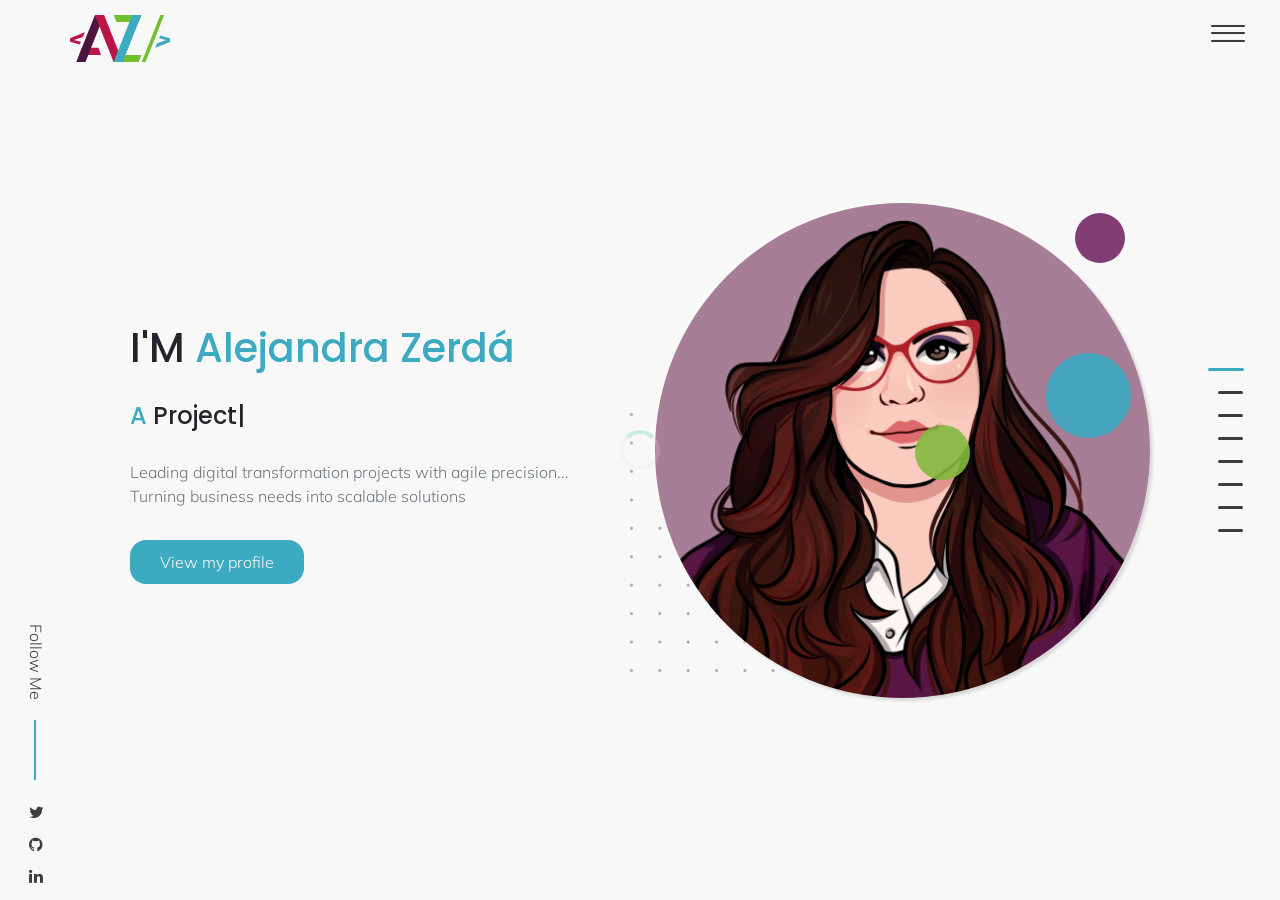
==== commit 7ca79e64: "Merge pull request #8 from cangreja533/content-update-1788916465287 Actualización de contenido del s" ====
--- a/index.html
+++ b/index.html
@@ -489,7 +489,7 @@
                     </h4>
                     <p class="text-muted my-4" data-edit="hero-tagline" data-edit-join="br">Leading digital transformation projects with agile precision...<br>Turning business needs into scalable solutions</p>
                     <div class="button-border mt-2">
-                      <a href="javascript:void(0);" class="pill-button" data-edit="hero-cv-href" data-edit-attr="href"><span data-edit="hero-cv-text">Download Cv</span></a>
+                      <a href="https://www.linkedin.com/in/alejandrazerda/" class="pill-button" data-edit="hero-cv-href" data-edit-attr="href"><span data-edit="hero-cv-text">View my profile</span></a>
                     </div>
                   </div>
                 </div>
@@ -554,13 +554,13 @@
                           <li>
                             <p>
                               Mail :
-                              <span data-edit="about-email"></span>
+                              <span data-edit="about-email">dev@alejandrazerda.com</span>
                             </p>
                           </li>
                           <li>
                             <p>
                               City :
-                              <span data-edit="about-city">Manizales, Colombia</span>
+                              <span data-edit="about-city">Colombia</span>
                             </p>
                           </li>
                         </ul>
@@ -576,7 +576,7 @@
                           <li>
                             <p>
                               Specialization :
-                              <span data-edit="about-specialization">Strategic project management</span>
+                              <span data-edit="about-specialization">Strategic Project Management</span>
                             </p>
                           </li>
                           <li>
@@ -593,7 +593,7 @@
                     <a href="https://www.linkedin.com/in/alejandrazerda/" class="pill-button" data-edit="about-linkedin-href" data-edit-attr="href"><span data-edit="about-cv-text">Download Cv</span></a>
                   </div>
                   <div class="button-border mt-3 mb-lg-0 to-contact">
-                    <a href="mailto:" class="pill-button" data-edit="about-hire-email" data-edit-attr="href" data-edit-prefix="mailto:">Hire Me</a>
+                    <a href="mailto:aleja533@gmail.com" class="pill-button" data-edit="about-hire-email" data-edit-attr="href" data-edit-prefix="mailto:">Hire Me</a>
                   </div>
                 </div>
               </div>
@@ -696,212 +696,14 @@
                     <h3 class="text-dark">Education</h3>
                     <div class="border-style"></div>
                   </div>
-                  <div class="timeline-items box-border" data-edu-list="education">
-                    <!--    Item 01   -->
-                    <div class="timeline-item timeline-border" data-color="#bd1550">
-                      <div class="timeline-icon data-background" data-color="#bd1550"></div>
-                      <div class="timeline-contents">
-                        <div class="time-line-header">
-                          <h6 class="timeline-title">
-                            Specialization in Strategic Project Management
-                          </h6>
-                          <p>National University of Colombia</p>
-                          <p class="timeline-year">2015 - 2016</p>
-                        </div>
-                        <div class="timeline-content">
-                          <p>
-                            I elaborate the action plan of the project in order
-                            to control and monitor each of the steps.
-                          </p>
-                        </div>
-                      </div>
-                    </div>
-                    <!--    Item 02   -->
-                    <div class="timeline-item timeline-border" data-color="#84ba40">
-                      <div class="timeline-icon data-background" data-color="#84ba40"></div>
-                      <div class="timeline-contents">
-                        <div class="time-line-header">
-                          <h6 class="timeline-title">
-                            Administration of Computer Systems
-                          </h6>
-                          <p>National University of Colombia</p>
-                          <p class="timeline-year">2010 - 2014</p>
-                        </div>
-                        <div class="timeline-content">
-                          <p>
-                            I know and take advantage of computer resources in
-                            such a way that I can put them at the service of the
-                            organization's objectives. <br>
-                            I analyze, design and implement information systems according to the needs
-                            of companies. 
-                            <br>Enabling rapid adaptation processes of
-                            organizations to new developments generated by the
-                            dynamics of computing. <br>
-                            I manage the computerresource of a company, in such a way that it allows
-                            to develop information systems, software and
-                            relationships between areas of the organization, in
-                            a reliable, fast and effective way.
-                          </p>
-                        </div>
-                      </div>
-                    </div>
-                    <!--    Item 03   
-                      <div
-                        class="timeline-item timeline-border"
-                        data-color="#630e53">
-                        <div
-                          class="timeline-icon data-background"
-                          data-color="#630e53"
-                        ></div>
-                        <div class="timeline-contents">
-                          <div class="time-line-header">
-                            <h6 class="timeline-title">UI/UX Developer</h6>
-                            <p class="timeline-year">2014 - 2015</p>
-                          </div>
-                          <div class="timeline-content">
-                            <p>
-                              Lorem ipsum dolor sit amet, consectetur adipiscing
-                              elit. Quisque scelerisque diam non nisi semper, et
-                              elementum lorem ornare.
-                            </p>
-                          </div>
-                        </div>
-                      </div>
-                    -->
-                  </div>
+                  <div class="timeline-items box-border" data-edu-list="education"><div class="timeline-item timeline-border" data-color="#bd1550"><div class="timeline-icon data-background" data-color="#bd1550"></div><div class="timeline-contents"><div class="time-line-header"><h6 class="timeline-title">Specialization in Strategic Project Management</h6><p>National University of Colombia</p><p class="timeline-year">2015 - 2016</p></div><div class="timeline-content"><p>I elaborate the action plan of the project in order to control and monitor each of the steps.</p></div></div></div><div class="timeline-item timeline-border" data-color="#84ba40"><div class="timeline-icon data-background" data-color="#84ba40"></div><div class="timeline-contents"><div class="time-line-header"><h6 class="timeline-title">Administration of Computer Systems</h6><p>National University of Colombia</p><p class="timeline-year">2010 - 2014</p></div><div class="timeline-content"><p>I know and take advantage of computer resources in such a way that I can put them at the service of the organization's objectives. I analyze, design and implement information systems according to the needs of companies. Enabling rapid adaptation processes of organizations to new developments generated by the dynamics of computing. I manage the computerresource of a company, in such a way that it allows to develop information systems, software and relationships between areas of the organization, in a reliable, fast and effective way.</p></div></div></div><div class="timeline-item timeline-border" data-color="#630e53"><div class="timeline-icon data-background" data-color="#630e53"></div><div class="timeline-contents"><div class="time-line-header"><h6 class="timeline-title">Diplomado en Innovación Abierta</h6><p>Universidad Tecnológica Nacional</p><p class="timeline-year">2024</p></div></div></div></div>
                 </div>
                 <div class="col-lg-6 mt-5 mt-lg-0">
                   <div class="resume-title text-center">
                     <h3 class="text-dark">Experience</h3>
                     <div class="border-style"></div>
                   </div>
-                  <div class="timeline-items box-border" data-edu-list="experience">
-                    <!--    Item 01   -->
-                    <div class="timeline-item timeline-border" data-color="#bd1550">
-                      <div class="timeline-icon data-background" data-color="#bd1550"></div>
-                      <div class="timeline-contents">
-                        <div class="time-line-header">
-                          <h6 class="timeline-title">
-                            Technical Program/Project Manager
-                          </h6>
-                          <p>Origin 63 (Acquired by Campaign Creators)</p>
-                          <p class="timeline-year">Nov 2025 - Present</p>
-                        </div>
-                        <div class="timeline-content">
-                          <ul>
-                            <li>Led end-to-end delivery of software development projects across multiple client workstreams, aligning scope, timelines and engineering capacity for consistent, high-quality releases.</li>
-                            <li>Administered GitLab environments (repository structures, branching strategies, CI/CD pipelines, protected branches, QA workflows) and coordinated release management to improve production stability.</li>
-                          </ul>
-                        </div>
-                      </div>
-                    </div>
-                    <!--    Item 02   -->
-                    <div class="timeline-item timeline-border" data-color="#84ba40">
-                      <div class="timeline-icon data-background" data-color="#84ba40"></div>
-                      <div class="timeline-contents">
-                        <div class="time-line-header">
-                          <h6 class="timeline-title">
-                            Director of Technology and Digital Projects (Former-Founder)
-                          </h6>
-                          <p>Vanguardistas</p>
-                          <p class="timeline-year">Apr 2024 - Jul 2025</p>
-                        </div>
-                        <div class="timeline-content">
-                          <p>
-                            Took Vanguardistas from an initial idea to a functioning business, structuring its offerings, processes and digital model, and led the MVP of an AI-powered digital agency platform for micro-businesses.
-                          </p>
-                        </div>
-                      </div>
-                    </div>
-                    <!--    Item 03   -->
-                    <div class="timeline-item timeline-border" data-color="#630e53">
-                      <div class="timeline-icon data-background" data-color="#630e53"></div>
-                      <div class="timeline-contents">
-                        <div class="time-line-header">
-                          <h6 class="timeline-title">Technical Project Manager</h6>
-                          <p>Codelar</p>
-                          <p class="timeline-year">Apr 2024 - Jun 2025</p>
-                        </div>
-                        <div class="timeline-content">
-                          <p>
-                            Reduced UNICEF Argentina's requirements timeline from three months to one, and streamlined UNICEF Colombia's backlog from 100+ ambiguous tasks to 30 clear, prioritized ones.
-                          </p>
-                        </div>
-                      </div>
-                    </div>
-                    <!--    Item 04   -->
-                    <div class="timeline-item timeline-border" data-color="#ff5380">
-                      <div class="timeline-icon data-background" data-color="#ff5380"></div>
-                      <div class="timeline-contents">
-                        <div class="time-line-header">
-                          <h6 class="timeline-title">Project Director</h6>
-                          <p>Semantic</p>
-                          <p class="timeline-year">Aug 2018 - Aug 2024</p>
-                        </div>
-                        <div class="timeline-content">
-                          <p>
-                            Founded and ran the company for five years, delivering 10+ successful projects for recurring clients, mentoring startups through Apps.co, and leading the Public Innovation Laboratory's Digital Platform (2020-2023).
-                          </p>
-                        </div>
-                      </div>
-                    </div>
-                    <!--    Item 05   -->
-                    <div class="timeline-item timeline-border" data-color="#0bceaf">
-                      <div class="timeline-icon data-background" data-color="#0bceaf"></div>
-                      <div class="timeline-contents">
-                        <div class="time-line-header">
-                          <h6 class="timeline-title">
-                            Project Manager and Drupal Developer
-                          </h6>
-                          <p>ECLAC</p>
-                          <p class="timeline-year">Nov 2020 - Jul 2022</p>
-                        </div>
-                        <div class="timeline-content">
-                          <p>
-                            Managed the migration and maintenance of Drupal portals and led development of the ECLAC Digital Development Observatory, featuring 100+ interactive indicators to support data-based policies in the region.
-                          </p>
-                        </div>
-                      </div>
-                    </div>
-                    <!--    Item 06   -->
-                    <div class="timeline-item timeline-border" data-color="#fbdd62">
-                      <div class="timeline-icon data-background" data-color="#fbdd62"></div>
-                      <div class="timeline-contents">
-                        <div class="time-line-header">
-                          <h6 class="timeline-title">Web Developer and Project Manager</h6>
-                          <p>Pixel Club</p>
-                          <p class="timeline-year">Feb 2018 - Dic 2021</p>
-                        </div>
-                        <div class="timeline-content">
-                          <ul>
-                            <li>Development of information and navigation structures for the construction of sites in Drupal (Site Builder).</li>
-                            <li>Development of custom templates for Drupal and Wordpress portals.
-                              Projects:
-                              Santamaría- Feminist School- Medellín How Are We Going- Bogotá Aqueduct- Well Done Mining- Global Health- Redescar, MásMeta, RACES &amp; Aces- ACES </li>
-                          </ul>
-                        </div>
-                      </div>
-                    </div>
-                    <!--    Item 07   -->
-                    <div class="timeline-item timeline-border" data-color="#3caac1ff">
-                      <div class="timeline-icon data-background" data-color="#3caac1ff"></div>
-                      <div class="timeline-contents">
-                        <div class="time-line-header">
-                          <h6 class="timeline-title">
-                            WordPress web developer
-                          </h6>
-                          <p>Shift Active ɪɴᴛᴇʟɪɢᴇɴᴄɪᴀ ɪɴᴛᴇʀᴀᴄᴛɪᴠᴀ. </p>
-                          <p class="timeline-year">2020</p>
-                        </div>
-                        <div class="timeline-content">
-                          <p>
-                            Development of web portals in WordPress based on design.
-Building structure and theme from scratch using Gutenberg and custom blocks in the theme.
-                          </p>
-                        </div>
-                      </div>
-                    </div>
-                  </div>
+                  <div class="timeline-items box-border" data-edu-list="experience"><div class="timeline-item timeline-border" data-color="#bd1550"><div class="timeline-icon data-background" data-color="#bd1550"></div><div class="timeline-contents"><div class="time-line-header"><h6 class="timeline-title">Technical Program/Project Manager</h6><p>Origin 63 (Acquired by Campaign Creators)</p><p class="timeline-year">Nov 2025 - Present</p></div><div class="timeline-content"><ul><li>Led end-to-end delivery of software development projects across multiple client workstreams, aligning scope, timelines and engineering capacity for consistent, high-quality releases.</li><li>Administered GitLab environments (repository structures, branching strategies, CI/CD pipelines, protected branches, QA workflows) and coordinated release management to improve production stability.</li></ul></div></div></div><div class="timeline-item timeline-border" data-color="#84ba40"><div class="timeline-icon data-background" data-color="#84ba40"></div><div class="timeline-contents"><div class="time-line-header"><h6 class="timeline-title">Director of Technology and Digital Projects (Former-Founder)</h6><p>Vanguardistas</p><p class="timeline-year">Apr 2024 - Jul 2025</p></div><div class="timeline-content"><p>Took Vanguardistas from an initial idea to a functioning business, structuring its offerings, processes and digital model, and led the MVP of an AI-powered digital agency platform for micro-businesses.</p></div></div></div><div class="timeline-item timeline-border" data-color="#630e53"><div class="timeline-icon data-background" data-color="#630e53"></div><div class="timeline-contents"><div class="time-line-header"><h6 class="timeline-title">Technical Project Manager</h6><p>Codelar</p><p class="timeline-year">Apr 2024 - Jun 2025</p></div><div class="timeline-content"><p>Reduced UNICEF Argentina's requirements timeline from three months to one, and streamlined UNICEF Colombia's backlog from 100+ ambiguous tasks to 30 clear, prioritized ones.</p></div></div></div><div class="timeline-item timeline-border" data-color="#ff5380"><div class="timeline-icon data-background" data-color="#ff5380"></div><div class="timeline-contents"><div class="time-line-header"><h6 class="timeline-title">Project Director</h6><p>Semantic</p><p class="timeline-year">Aug 2018 - Aug 2024</p></div><div class="timeline-content"><p>Founded and ran the company for five years, delivering 10+ successful projects for recurring clients, mentoring startups through Apps.co, and leading the Public Innovation Laboratory's Digital Platform (2020-2023).</p></div></div></div><div class="timeline-item timeline-border" data-color="#0bceaf"><div class="timeline-icon data-background" data-color="#0bceaf"></div><div class="timeline-contents"><div class="time-line-header"><h6 class="timeline-title">Project Manager and Drupal Developer</h6><p>ECLAC</p><p class="timeline-year">Nov 2020 - Jul 2022</p></div><div class="timeline-content"><p>Managed the migration and maintenance of Drupal portals and led development of the ECLAC Digital Development Observatory, featuring 100+ interactive indicators to support data-based policies in the region.</p></div></div></div><div class="timeline-item timeline-border" data-color="#fbdd62"><div class="timeline-icon data-background" data-color="#fbdd62"></div><div class="timeline-contents"><div class="time-line-header"><h6 class="timeline-title">Web Developer and Project Manager</h6><p>Pixel Club</p><p class="timeline-year">Feb 2018 - Dic 2021</p></div><div class="timeline-content"><ul><li>Development of information and navigation structures for the construction of sites in Drupal (Site Builder).</li><li>Development of custom templates for Drupal and Wordpress portals. Projects: Santamaría- Feminist School- Medellín How Are We Going- Bogotá Aqueduct- Well Done Mining- Global Health- Redescar, MásMeta, RACES &amp; Aces- ACES</li></ul></div></div></div><div class="timeline-item timeline-border" data-color="#3caac1ff"><div class="timeline-icon data-background" data-color="#3caac1ff"></div><div class="timeline-contents"><div class="time-line-header"><h6 class="timeline-title">Drupal Developer</h6><p>TanRen Tech</p><p class="timeline-year">2022</p></div><div class="timeline-content"><ul><li>-Developed and maintained dynamic websites using Drupal and WordPress, enhancing the digital experience through intuitive interfaces and visually appealing platforms.</li><li>-Implemented technical solutions aligned with end-user needs, collaborating with designers and clients to ensure the successful delivery of each project.</li><li>-Contributed to the creation of personalized digital experiences, combining functionality and design to increase the perceived value of the final product.</li></ul></div></div></div></div>
                 </div>
               </div>
               <!--    TimeLine End   -->
@@ -1103,236 +905,7 @@
                   </li>
                 </ul>
               </div>
-              <div class="portfolio-items row" data-portfolio-list="items">
-                <!-- Item 01 -->
-                <div class="col-lg-4 portfolio-item seo">
-                  <div class="image-border">
-                    <div class="portfolio-item-content">
-                      <img src="https://placehold.co/600x450" alt="/" class="img-fluid">
-                      <div class="img-overlay text-center">
-                        <div class="img-overlay-content">
-                          <div class="portfolio-icon">
-                            <a href="javascript:void();" type="button" data-toggle="modal" data-target="#portfolio-single"><i class="lni-link"></i></a>
-                            <a href="https://placehold.co/600x450" class="js-zoom-gallery">
-                              <i class="lni-search"></i>
-                            </a>
-                          </div>
-                          <h5 class="mt-3 mb-0">My Work</h5>
-                        </div>
-                      </div>
-                    </div>
-                  </div>
-                </div>
-                <!-- Item 02 -->
-                <div class="col-lg-4 portfolio-item graphic webdesign">
-                  <div class="image-border">
-                    <div class="portfolio-item-content">
-                      <img src="https://placehold.co/600x450" alt="/" class="img-fluid">
-                      <div class="img-overlay text-center">
-                        <div class="img-overlay-content">
-                          <div class="portfolio-icon">
-                            <a href="javascript:void();" type="button" data-toggle="modal" data-target="#portfolio-single"><i class="lni-link"></i></a>
-                            <a href="https://placehold.co/600x450" class="js-zoom-gallery">
-                              <i class="lni-search"></i>
-                            </a>
-                          </div>
-                          <h5 class="mt-3 mb-0">My Work</h5>
-                        </div>
-                      </div>
-                    </div>
-                  </div>
-                </div>
-                <!-- Item 03 -->
-                <div class="col-lg-4 portfolio-item webdesign graphic">
-                  <div class="image-border">
-                    <div class="portfolio-item-content">
-                      <img src="https://placehold.co/600x450" alt="/" class="img-fluid">
-                      <div class="img-overlay text-center">
-                        <div class="img-overlay-content">
-                          <div class="portfolio-icon">
-                            <a href="javascript:void();" type="button" data-toggle="modal" data-target="#portfolio-single"><i class="lni-link"></i></a>
-                            <a href="https://placehold.co/600x450" class="js-zoom-gallery">
-                              <i class="lni-search"></i>
-                            </a>
-                          </div>
-                          <h5 class="mt-3 mb-0">My Work</h5>
-                        </div>
-                      </div>
-                    </div>
-                  </div>
-                </div>
-                <!-- Item 04 -->
-                <div class="col-lg-4 portfolio-item mobiledesign webdesign">
-                  <div class="image-border">
-                    <div class="portfolio-item-content">
-                      <img src="https://placehold.co/600x450" alt="/" class="img-fluid">
-                      <div class="img-overlay text-center">
-                        <div class="img-overlay-content">
-                          <div class="portfolio-icon">
-                            <a href="javascript:void();" type="button" data-toggle="modal" data-target="#portfolio-single"><i class="lni-link"></i></a>
-                            <a href="https://placehold.co/600x450" class="js-zoom-gallery">
-                              <i class="lni-search"></i>
-                            </a>
-                          </div>
-                          <h5 class="mt-3 mb-0">My Work</h5>
-                        </div>
-                      </div>
-                    </div>
-                  </div>
-                </div>
-                <!-- Item 05 -->
-                <div class="col-lg-4 portfolio-item mobiledesign seo">
-                  <div class="image-border">
-                    <div class="portfolio-item-content">
-                      <img src="https://placehold.co/600x450" alt="/" class="img-fluid">
-                      <div class="img-overlay text-center">
-                        <div class="img-overlay-content">
-                          <div class="portfolio-icon">
-                            <a href="javascript:void();" type="button" data-toggle="modal" data-target="#portfolio-single"><i class="lni-link"></i></a>
-                            <a href="https://placehold.co/600x450" class="js-zoom-gallery">
-                              <i class="lni-search"></i>
-                            </a>
-                          </div>
-                          <h5 class="mt-3 mb-0">My Work</h5>
-                        </div>
-                      </div>
-                    </div>
-                  </div>
-                </div>
-                <!-- Item 06 -->
-                <div class="col-lg-4 portfolio-item mobiledesign">
-                  <div class="image-border">
-                    <div class="portfolio-item-content">
-                      <img src="https://placehold.co/600x450" alt="/" class="img-fluid">
-                      <div class="img-overlay text-center">
-                        <div class="img-overlay-content">
-                          <div class="portfolio-icon">
-                            <a href="javascript:void();" type="button" data-toggle="modal" data-target="#portfolio-single"><i class="lni-link"></i></a>
-                            <a href="https://placehold.co/600x450" class="js-zoom-gallery">
-                              <i class="lni-search"></i>
-                            </a>
-                          </div>
-                          <h5 class="mt-3 mb-0">My Work</h5>
-                        </div>
-                      </div>
-                    </div>
-                  </div>
-                </div>
-                <!-- Item 07 -->
-                <div class="col-lg-4 portfolio-item mobiledesign webdesign">
-                  <div class="image-border">
-                    <div class="portfolio-item-content">
-                      <img src="https://placehold.co/600x450" alt="/" class="img-fluid">
-                      <div class="img-overlay text-center">
-                        <div class="img-overlay-content">
-                          <div class="portfolio-icon">
-                            <a href="javascript:void();" type="button" data-toggle="modal" data-target="#portfolio-single"><i class="lni-link"></i></a>
-                            <a href="https://placehold.co/600x450" class="js-zoom-gallery">
-                              <i class="lni-search"></i>
-                            </a>
-                          </div>
-                          <h5 class="mt-3 mb-0">My Work</h5>
-                        </div>
-                      </div>
-                    </div>
-                  </div>
-                </div>
-                <!-- Item 08 -->
-                <div class="col-lg-4 portfolio-item webdesign graphic">
-                  <div class="image-border">
-                    <div class="portfolio-item-content">
-                      <img src="https://placehold.co/600x450" alt="/" class="img-fluid">
-                      <div class="img-overlay text-center">
-                        <div class="img-overlay-content">
-                          <div class="portfolio-icon">
-                            <a href="javascript:void();" type="button" data-toggle="modal" data-target="#portfolio-single"><i class="lni-link"></i></a>
-                            <a href="https://placehold.co/600x450" class="js-zoom-gallery">
-                              <i class="lni-search"></i>
-                            </a>
-                          </div>
-                          <h5 class="mt-3 mb-0">My Work</h5>
-                        </div>
-                      </div>
-                    </div>
-                  </div>
-                </div>
-                <!-- Item 09 -->
-                <div class="col-lg-4 portfolio-item seo">
-                  <div class="image-border">
-                    <div class="portfolio-item-content">
-                      <img src="https://placehold.co/600x450" alt="/" class="img-fluid">
-                      <div class="img-overlay text-center">
-                        <div class="img-overlay-content">
-                          <div class="portfolio-icon">
-                            <a href="javascript:void();" type="button" data-toggle="modal" data-target="#portfolio-single"><i class="lni-link"></i></a>
-                            <a href="https://placehold.co/600x450" class="js-zoom-gallery">
-                              <i class="lni-search"></i>
-                            </a>
-                          </div>
-                          <h5 class="mt-3 mb-0">My Work</h5>
-                        </div>
-                      </div>
-                    </div>
-                  </div>
-                </div>
-                <!-- Item 10 -->
-                <div class="col-lg-4 portfolio-item seo">
-                  <div class="image-border">
-                    <div class="portfolio-item-content">
-                      <img src="https://placehold.co/600x450" alt="/" class="img-fluid">
-                      <div class="img-overlay text-center">
-                        <div class="img-overlay-content">
-                          <div class="portfolio-icon">
-                            <a href="javascript:void();" type="button" data-toggle="modal" data-target="#portfolio-single"><i class="lni-link"></i></a>
-                            <a href="https://placehold.co/600x450" class="js-zoom-gallery">
-                              <i class="lni-search"></i>
-                            </a>
-                          </div>
-                          <h5 class="mt-3 mb-0">My Work</h5>
-                        </div>
-                      </div>
-                    </div>
-                  </div>
-                </div>
-                <!-- Item 11 -->
-                <div class="col-lg-4 portfolio-item webdesign graphic">
-                  <div class="image-border">
-                    <div class="portfolio-item-content">
-                      <img src="https://placehold.co/600x450" alt="/" class="img-fluid">
-                      <div class="img-overlay text-center">
-                        <div class="img-overlay-content">
-                          <div class="portfolio-icon">
-                            <a href="javascript:void();" type="button" data-toggle="modal" data-target="#portfolio-single"><i class="lni-link"></i></a>
-                            <a href="https://placehold.co/600x450" class="js-zoom-gallery">
-                              <i class="lni-search"></i>
-                            </a>
-                          </div>
-                          <h5 class="mt-3 mb-0">My Work</h5>
-                        </div>
-                      </div>
-                    </div>
-                  </div>
-                </div>
-                <!-- Item 12 -->
-                <div class="col-lg-4 portfolio-item mobiledesign">
-                  <div class="image-border">
-                    <div class="portfolio-item-content">
-                      <img src="https://placehold.co/600x450" alt="/" class="img-fluid">
-                      <div class="img-overlay text-center">
-                        <div class="img-overlay-content">
-                          <div class="portfolio-icon">
-                            <a href="javascript:void();" type="button" data-toggle="modal" data-target="#portfolio-single"><i class="lni-link"></i></a>
-                            <a href="https://placehold.co/600x450" class="js-zoom-gallery">
-                              <i class="lni-search"></i>
-                            </a>
-                          </div>
-                          <h5 class="mt-3 mb-0">My Work</h5>
-                        </div>
-                      </div>
-                    </div>
-                  </div>
-                </div>
-              </div>
+              <div class="portfolio-items row" data-portfolio-list="items"><div class="col-lg-4 portfolio-item seo"><div class="image-border"><div class="portfolio-item-content"><img src="https://placehold.co/600x450" alt="/" class="img-fluid"><div class="img-overlay text-center"><div class="img-overlay-content"><div class="portfolio-icon"><a href="javascript:void();" type="button" data-toggle="modal" data-target="#portfolio-single"><i class="lni-link"></i></a><a href="https://placehold.co/600x450" class="js-zoom-gallery"><i class="lni-search"></i></a></div><h5 class="mt-3 mb-0">My Work</h5></div></div></div></div></div><div class="col-lg-4 portfolio-item graphic webdesign"><div class="image-border"><div class="portfolio-item-content"><img src="https://placehold.co/600x450" alt="/" class="img-fluid"><div class="img-overlay text-center"><div class="img-overlay-content"><div class="portfolio-icon"><a href="javascript:void();" type="button" data-toggle="modal" data-target="#portfolio-single"><i class="lni-link"></i></a><a href="https://placehold.co/600x450" class="js-zoom-gallery"><i class="lni-search"></i></a></div><h5 class="mt-3 mb-0">My Work</h5></div></div></div></div></div><div class="col-lg-4 portfolio-item webdesign graphic"><div class="image-border"><div class="portfolio-item-content"><img src="https://placehold.co/600x450" alt="/" class="img-fluid"><div class="img-overlay text-center"><div class="img-overlay-content"><div class="portfolio-icon"><a href="javascript:void();" type="button" data-toggle="modal" data-target="#portfolio-single"><i class="lni-link"></i></a><a href="https://placehold.co/600x450" class="js-zoom-gallery"><i class="lni-search"></i></a></div><h5 class="mt-3 mb-0">My Work</h5></div></div></div></div></div><div class="col-lg-4 portfolio-item mobiledesign webdesign"><div class="image-border"><div class="portfolio-item-content"><img src="https://placehold.co/600x450" alt="/" class="img-fluid"><div class="img-overlay text-center"><div class="img-overlay-content"><div class="portfolio-icon"><a href="javascript:void();" type="button" data-toggle="modal" data-target="#portfolio-single"><i class="lni-link"></i></a><a href="https://placehold.co/600x450" class="js-zoom-gallery"><i class="lni-search"></i></a></div><h5 class="mt-3 mb-0">My Work</h5></div></div></div></div></div><div class="col-lg-4 portfolio-item mobiledesign seo"><div class="image-border"><div class="portfolio-item-content"><img src="https://placehold.co/600x450" alt="/" class="img-fluid"><div class="img-overlay text-center"><div class="img-overlay-content"><div class="portfolio-icon"><a href="javascript:void();" type="button" data-toggle="modal" data-target="#portfolio-single"><i class="lni-link"></i></a><a href="https://placehold.co/600x450" class="js-zoom-gallery"><i class="lni-search"></i></a></div><h5 class="mt-3 mb-0">My Work</h5></div></div></div></div></div><div class="col-lg-4 portfolio-item mobiledesign"><div class="image-border"><div class="portfolio-item-content"><img src="https://placehold.co/600x450" alt="/" class="img-fluid"><div class="img-overlay text-center"><div class="img-overlay-content"><div class="portfolio-icon"><a href="javascript:void();" type="button" data-toggle="modal" data-target="#portfolio-single"><i class="lni-link"></i></a><a href="https://placehold.co/600x450" class="js-zoom-gallery"><i class="lni-search"></i></a></div><h5 class="mt-3 mb-0">My Work</h5></div></div></div></div></div><div class="col-lg-4 portfolio-item mobiledesign webdesign"><div class="image-border"><div class="portfolio-item-content"><img src="https://placehold.co/600x450" alt="/" class="img-fluid"><div class="img-overlay text-center"><div class="img-overlay-content"><div class="portfolio-icon"><a href="javascript:void();" type="button" data-toggle="modal" data-target="#portfolio-single"><i class="lni-link"></i></a><a href="https://placehold.co/600x450" class="js-zoom-gallery"><i class="lni-search"></i></a></div><h5 class="mt-3 mb-0">My Work</h5></div></div></div></div></div><div class="col-lg-4 portfolio-item webdesign graphic"><div class="image-border"><div class="portfolio-item-content"><img src="https://placehold.co/600x450" alt="/" class="img-fluid"><div class="img-overlay text-center"><div class="img-overlay-content"><div class="portfolio-icon"><a href="javascript:void();" type="button" data-toggle="modal" data-target="#portfolio-single"><i class="lni-link"></i></a><a href="https://placehold.co/600x450" class="js-zoom-gallery"><i class="lni-search"></i></a></div><h5 class="mt-3 mb-0">My Work</h5></div></div></div></div></div><div class="col-lg-4 portfolio-item seo"><div class="image-border"><div class="portfolio-item-content"><img src="https://placehold.co/600x450" alt="/" class="img-fluid"><div class="img-overlay text-center"><div class="img-overlay-content"><div class="portfolio-icon"><a href="javascript:void();" type="button" data-toggle="modal" data-target="#portfolio-single"><i class="lni-link"></i></a><a href="https://placehold.co/600x450" class="js-zoom-gallery"><i class="lni-search"></i></a></div><h5 class="mt-3 mb-0">My Work</h5></div></div></div></div></div><div class="col-lg-4 portfolio-item seo"><div class="image-border"><div class="portfolio-item-content"><img src="https://placehold.co/600x450" alt="/" class="img-fluid"><div class="img-overlay text-center"><div class="img-overlay-content"><div class="portfolio-icon"><a href="javascript:void();" type="button" data-toggle="modal" data-target="#portfolio-single"><i class="lni-link"></i></a><a href="https://placehold.co/600x450" class="js-zoom-gallery"><i class="lni-search"></i></a></div><h5 class="mt-3 mb-0">My Work</h5></div></div></div></div></div><div class="col-lg-4 portfolio-item webdesign graphic"><div class="image-border"><div class="portfolio-item-content"><img src="https://placehold.co/600x450" alt="/" class="img-fluid"><div class="img-overlay text-center"><div class="img-overlay-content"><div class="portfolio-icon"><a href="javascript:void();" type="button" data-toggle="modal" data-target="#portfolio-single"><i class="lni-link"></i></a><a href="https://placehold.co/600x450" class="js-zoom-gallery"><i class="lni-search"></i></a></div><h5 class="mt-3 mb-0">My Work</h5></div></div></div></div></div><div class="col-lg-4 portfolio-item mobiledesign"><div class="image-border"><div class="portfolio-item-content"><img src="https://placehold.co/600x450" alt="/" class="img-fluid"><div class="img-overlay text-center"><div class="img-overlay-content"><div class="portfolio-icon"><a href="javascript:void();" type="button" data-toggle="modal" data-target="#portfolio-single"><i class="lni-link"></i></a><a href="https://placehold.co/600x450" class="js-zoom-gallery"><i class="lni-search"></i></a></div><h5 class="mt-3 mb-0">My Work</h5></div></div></div></div></div></div>
               <div class="row mt-4">
                 <div class="col-12 text-center pt-2">
                   <div class="button-border d-inline-block">
@@ -1363,59 +936,10 @@
               </div>
               <div class="row">
                 <div class="col-12">
-                  <div class="owl-carousel" data-testimonial-list="items">
-                    <!-- Testimonial Item-01 -->
-                    <div class="testimonial-item box-border">
-                      <div class="testimonial-image">
-                        <div class="testimonial-image-border">
-                          <img src="https://placehold.co/85x85" alt="/">
-                        </div>
-                      </div>
-                      <p class="mb-0 mt-3 text-muted">
-                        " In a professional context it often happens that
-                        private or corporate clients corder a publication to be
-                        made.In a professional context it often happens that
-                        private or corporate clients corder a publication to be
-                        made. "
-                      </p>
-                      <span class="d-block font-weight-bold text-dark mt-3">John Doe,
-                        <small class="text-muted">Seo Management</small></span>
-                    </div>
-                    <!-- Testimonial Item-02 -->
-                    <div class="testimonial-item box-border">
-                      <div class="testimonial-image">
-                        <div class="testimonial-image-border">
-                          <img src="https://placehold.co/85x85" alt="/">
-                        </div>
-                      </div>
-                      <p class="mb-0 mt-3 text-muted">
-                        " In a professional context it often happens that
-                        private or corporate clients corder a publication to be
-                        made.In a professional context it often happens that
-                        private or corporate clients corder a publication to be
-                        made. "
-                      </p>
-                      <span class="d-block font-weight-bold text-dark mt-3">Mary Jane,
-                        <small class="text-muted">Marketing Head</small></span>
-                    </div>
-                    <!-- Testimonial Item-03 -->
-                    <div class="testimonial-item box-border">
-                      <div class="testimonial-image">
-                        <div class="testimonial-image-border">
-                          <img src="https://placehold.co/85x85" alt="/">
-                        </div>
-                      </div>
-                      <p class="mb-0 mt-3 text-muted">
-                        " In a professional context it often happens that
-                        private or corporate clients corder a publication to be
-                        made.In a professional context it often happens that
-                        private or corporate clients corder a publication to be
-                        made. "
-                      </p>
-                      <span class="d-block font-weight-bold text-dark mt-3">Jessy Jane,
-                        <small class="text-muted">Web Designer</small></span>
-                    </div>
-                  </div>
+                  <div class="owl-carousel" data-testimonial-list="items"><div class="testimonial-item box-border"><div class="testimonial-image"><div class="testimonial-image-border"><img src="https://placehold.co/85x85" alt="/"></div></div><p class="mb-0 mt-3 text-muted">" In a professional context it often happens that private or corporate clients corder a publication to be made.In a professional context it often happens that private or corporate clients corder a publication to be made. "</p><span class="d-block font-weight-bold text-dark mt-3">John Doe,
+<small class="text-muted">Seo Management</small></span></div><div class="testimonial-item box-border"><div class="testimonial-image"><div class="testimonial-image-border"><img src="https://placehold.co/85x85" alt="/"></div></div><p class="mb-0 mt-3 text-muted">" In a professional context it often happens that private or corporate clients corder a publication to be made.In a professional context it often happens that private or corporate clients corder a publication to be made. "</p><span class="d-block font-weight-bold text-dark mt-3">Mary Jane,
+<small class="text-muted">Marketing Head</small></span></div><div class="testimonial-item box-border"><div class="testimonial-image"><div class="testimonial-image-border"><img src="https://placehold.co/85x85" alt="/"></div></div><p class="mb-0 mt-3 text-muted">" In a professional context it often happens that private or corporate clients corder a publication to be made.In a professional context it often happens that private or corporate clients corder a publication to be made. "</p><span class="d-block font-weight-bold text-dark mt-3">Jessy Jane,
+<small class="text-muted">Web Designer</small></span></div></div>
                 </div>
               </div>
             </div>
@@ -1439,110 +963,7 @@
                   </div>
                 </div>
               </div>
-              <div class="row" data-blog-list="posts">
-                <!--  Item 01 -->
-                <div class="col-lg-4">
-                  <div class="blog-item box-border">
-                    <div class="blog-image">
-                      <div class="blog-intro">
-                        <img src="https://placehold.co/720x480" alt="/">
-                      </div>
-                    </div>
-                    <div class="blog-content">
-                      <ul class="list-inline mt-4">
-                        <li class="list-inline-item">
-                          <i class="lni-calendar data-text-color" data-color="#ff4274"></i>
-                          <span class="text-muted">June 02, 2020 </span>
-                        </li>
-                        <li class="list-inline-item">
-                          <i class="lni-calendar data-text-color" data-color="#fbdd62"></i>
-                          <span class="text-muted">5</span>
-                        </li>
-                      </ul>
-                      <h6 class="mb-3">
-                        <a class="text-dark" href="javascript:void(0)" target="_blank" data-toggle="modal" data-target="#blog-single">
-                          Be Your Best Version</a>
-                      </h6>
-                      <p class="text-dark">
-                        Lorem ipsum dolor sit amet, consectetuer adipiscing
-                        elit, sed diam nonummy nibh euismod tincidunt ut laoreet
-                        dolore.
-                      </p>
-                      <div class="blog-link">
-                        <a class="base-color" href="javascript:void(0)" target="_blank" data-toggle="modal" data-target="#blog-single">Read More...</a>
-                      </div>
-                    </div>
-                  </div>
-                </div>
-                <!--  Item 02 -->
-                <div class="col-lg-4">
-                  <div class="blog-item box-border">
-                    <div class="blog-image">
-                      <div class="blog-intro">
-                        <img src="https://placehold.co/720x480" alt="/">
-                      </div>
-                    </div>
-                    <div class="blog-content">
-                      <ul class="list-inline mt-4">
-                        <li class="list-inline-item">
-                          <i class="lni-calendar data-text-color" data-color="#ff4274"></i>
-                          <span class="text-muted">June 08, 2020 </span>
-                        </li>
-                        <li class="list-inline-item">
-                          <i class="lni-calendar data-text-color" data-color="#fbdd62"></i>
-                          <span class="text-muted">3</span>
-                        </li>
-                      </ul>
-                      <h6 class="mb-3">
-                        <a class="text-dark" href="javascript:void(0)" target="_blank" data-toggle="modal" data-target="#blog-single">
-                          5 Tips In UI/UX Web Design</a>
-                      </h6>
-                      <p class="text-dark">
-                        Lorem ipsum dolor sit amet, consectetuer adipiscing
-                        elit, sed diam nonummy nibh euismod tincidunt ut laoreet
-                        dolore.
-                      </p>
-                      <div class="blog-link">
-                        <a class="base-color" href="javascript:void(0)" target="_blank" data-toggle="modal" data-target="#blog-single">Read More...</a>
-                      </div>
-                    </div>
-                  </div>
-                </div>
-                <!--  Item 03 -->
-                <div class="col-lg-4">
-                  <div class="blog-item box-border">
-                    <div class="blog-image">
-                      <div class="blog-intro">
-                        <img src="https://placehold.co/720x480" alt="/">
-                      </div>
-                    </div>
-                    <div class="blog-content">
-                      <ul class="list-inline mt-4">
-                        <li class="list-inline-item">
-                          <i class="lni-calendar data-text-color" data-color="#ff4274"></i>
-                          <span class="text-muted">June 12, 2020 </span>
-                        </li>
-                        <li class="list-inline-item">
-                          <i class="lni-calendar data-text-color" data-color="#fbdd62"></i>
-                          <span class="text-muted">8</span>
-                        </li>
-                      </ul>
-                      <h6 class="mb-3">
-                        <a class="text-dark" href="javascript:void(0)" target="_blank" data-toggle="modal" data-target="#blog-single">
-                          Write Your Dreams</a>
-                      </h6>
-                      <p class="text-dark">
-                        Lorem ipsum dolor sit amet, consectetuer adipiscing
-                        elit, sed diam nonummy nibh euismod tincidunt ut laoreet
-                        dolore.
-                      </p>
-                      <div class="blog-link">
-                        <a class="base-color" href="javascript:void(0)" target="_blank" data-toggle="modal" data-target="#blog-single">Read More...</a>
-                      </div>
-                    </div>
-                  </div>
-                </div>
-              </div>
+              <div class="row" data-blog-list="posts"><div class="col-lg-4"><div class="blog-item box-border"><div class="blog-image"><div class="blog-intro"><img src="https://placehold.co/720x480" alt="/"></div></div><div class="blog-content"><ul class="list-inline mt-4"><li class="list-inline-item"><i class="lni-calendar data-text-color" data-color="#ff4274"></i><span class="text-muted">June 02, 2020 </span></li><li class="list-inline-item"><i class="lni-calendar data-text-color" data-color="#fbdd62"></i><span class="text-muted">5</span></li></ul><h6 class="mb-3"><a class="text-dark" href="javascript:void(0)" target="_blank" data-toggle="modal" data-target="#blog-single">Be Your Best Version</a></h6><p class="text-dark">Lorem ipsum dolor sit amet, consectetuer adipiscing elit, sed diam nonummy nibh euismod tincidunt ut laoreet dolore.</p><div class="blog-link"><a class="base-color" href="javascript:void(0)" target="_blank" data-toggle="modal" data-target="#blog-single">Read More...</a></div></div></div></div><div class="col-lg-4"><div class="blog-item box-border"><div class="blog-image"><div class="blog-intro"><img src="https://placehold.co/720x480" alt="/"></div></div><div class="blog-content"><ul class="list-inline mt-4"><li class="list-inline-item"><i class="lni-calendar data-text-color" data-color="#ff4274"></i><span class="text-muted">June 08, 2020 </span></li><li class="list-inline-item"><i class="lni-calendar data-text-color" data-color="#fbdd62"></i><span class="text-muted">3</span></li></ul><h6 class="mb-3"><a class="text-dark" href="javascript:void(0)" target="_blank" data-toggle="modal" data-target="#blog-single">5 Tips In UI/UX Web Design</a></h6><p class="text-dark">Lorem ipsum dolor sit amet, consectetuer adipiscing elit, sed diam nonummy nibh euismod tincidunt ut laoreet dolore.</p><div class="blog-link"><a class="base-color" href="javascript:void(0)" target="_blank" data-toggle="modal" data-target="#blog-single">Read More...</a></div></div></div></div><div class="col-lg-4"><div class="blog-item box-border"><div class="blog-image"><div class="blog-intro"><img src="https://placehold.co/720x480" alt="/"></div></div><div class="blog-content"><ul class="list-inline mt-4"><li class="list-inline-item"><i class="lni-calendar data-text-color" data-color="#ff4274"></i><span class="text-muted">June 12, 2020 </span></li><li class="list-inline-item"><i class="lni-calendar data-text-color" data-color="#fbdd62"></i><span class="text-muted">8</span></li></ul><h6 class="mb-3"><a class="text-dark" href="javascript:void(0)" target="_blank" data-toggle="modal" data-target="#blog-single">Write Your Dreams</a></h6><p class="text-dark">Lorem ipsum dolor sit amet, consectetuer adipiscing elit, sed diam nonummy nibh euismod tincidunt ut laoreet dolore.</p><div class="blog-link"><a class="base-color" href="javascript:void(0)" target="_blank" data-toggle="modal" data-target="#blog-single">Read More...</a></div></div></div></div></div>
               <div class="row">
                 <div class="col-12 text-center">
                   <div class="button-border">
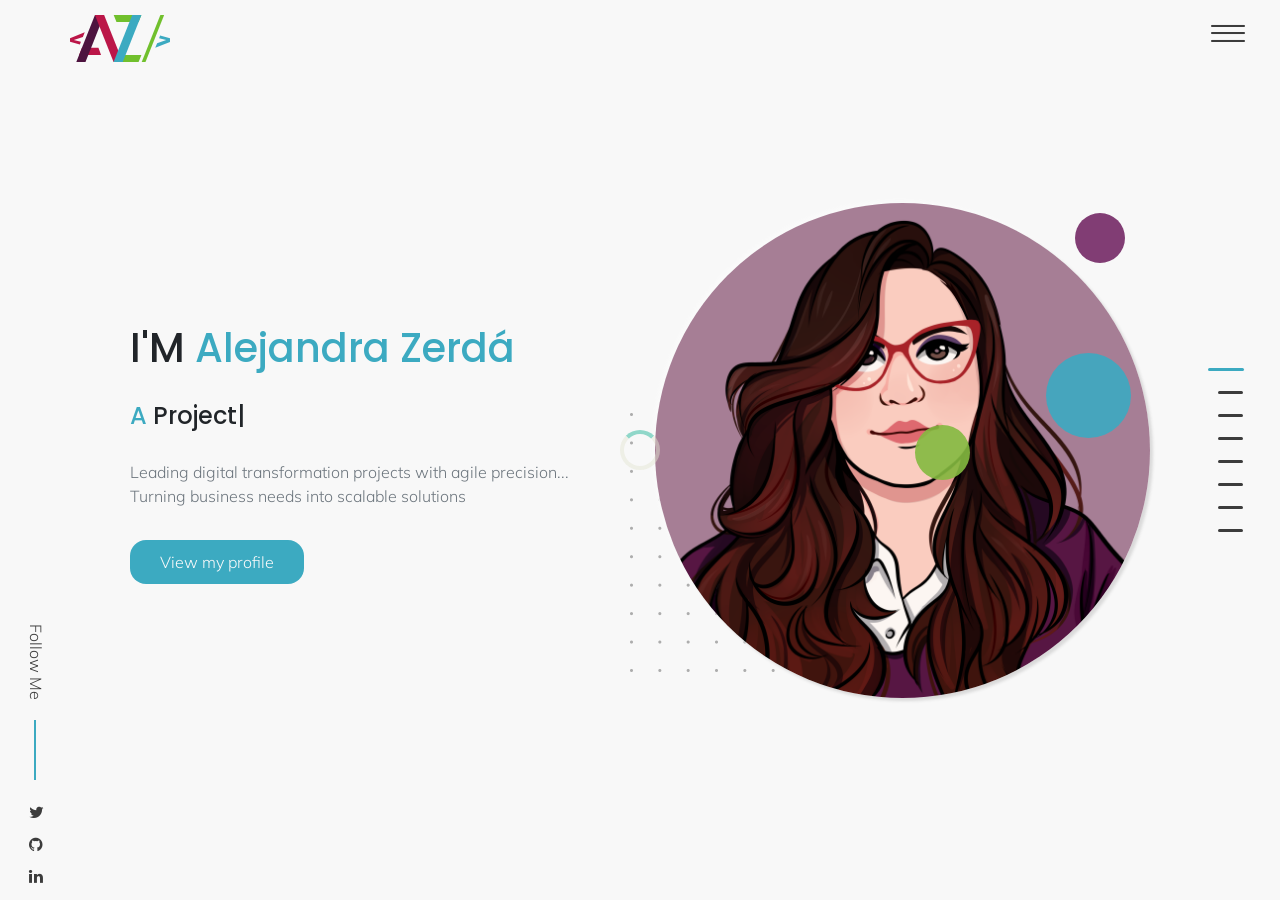
==== commit 9df5f38f: "Fix email/phone reverted by a stale panel session; style skill cloud A panel session that was loaded" ====
--- a/index.html
+++ b/index.html
@@ -554,7 +554,7 @@
                           <li>
                             <p>
                               Mail :
-                              <span data-edit="about-email">dev@alejandrazerda.com</span>
+                              <span data-edit="about-email">aleja533@gmail.com</span>
                             </p>
                           </li>
                           <li>
@@ -1000,7 +1000,7 @@
                     </div>
                     <div class="mt-3">
                       <h5 class="text-dark mb-0">Call Us On</h5>
-                      <small class="text-muted" data-edit="contact-phone"></small>
+                      <small class="text-muted" data-edit="contact-phone">+57 302 267 2075</small>
                     </div>
                   </div>
                 </div>
--- a/assets/css/main.css
+++ b/assets/css/main.css
@@ -2982,7 +2982,8 @@
   align-items: center;
   justify-content: center;
   gap: 10px 20px;
-  padding: 25px 15px;
+  padding: 20px;
+  text-align: center;
 }
 
 .skill-tag {
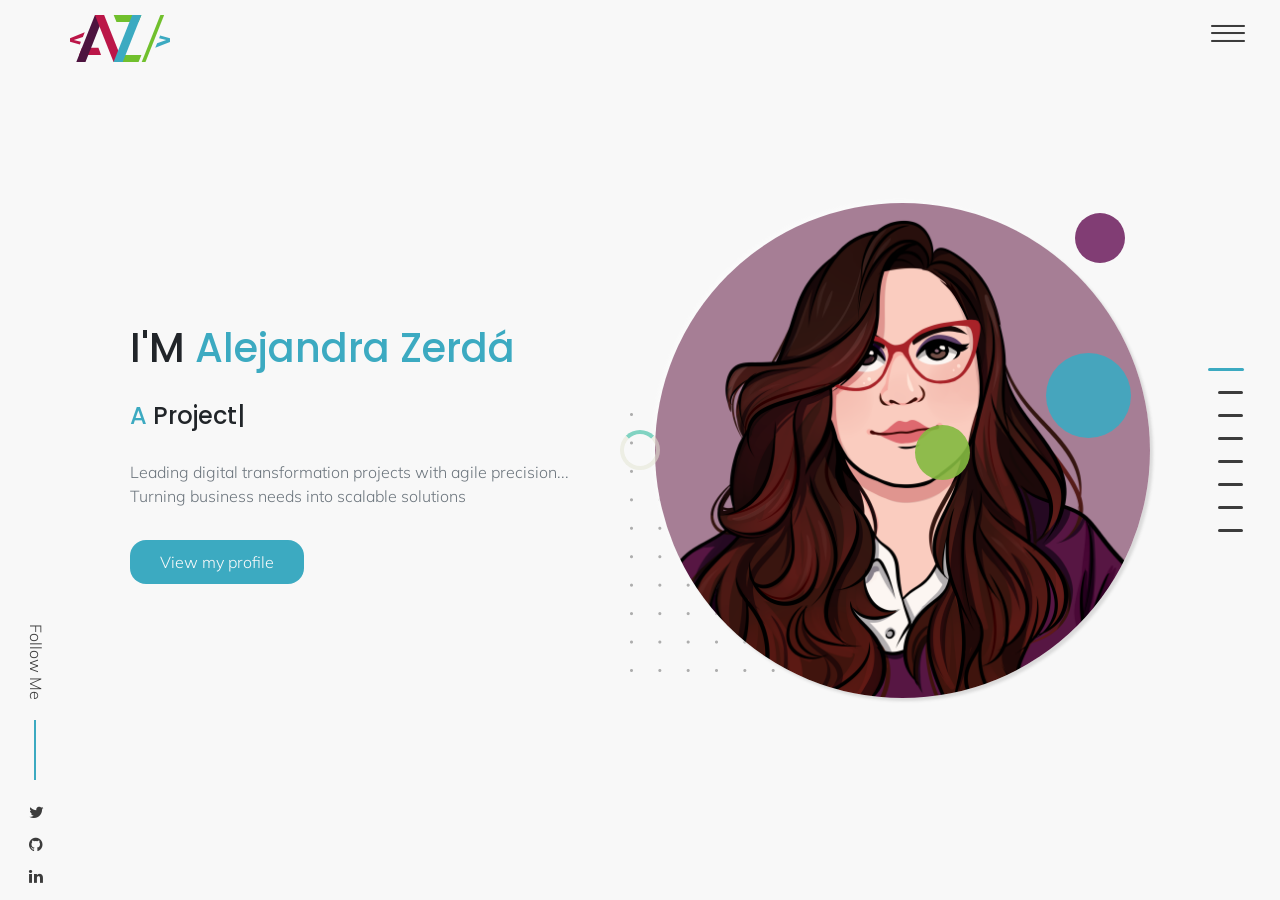
==== commit 36c64152: "Add editable section titles and site images to the admin panel New "Títulos" tab covers the 7 sectio" ====
--- a/index.html
+++ b/index.html
@@ -399,7 +399,7 @@
       <header>
         <div class="logo-area">
           <a href="#hero" class="logo">
-            <img src="assets/img/logo.svg" alt="Alejandra Zerdá">
+            <img src="assets/img/logo.svg" alt="Alejandra Zerdá" data-edit="site-logo" data-edit-attr="src">
           </a>
         </div>
         <div class="header-info-area">
@@ -496,14 +496,14 @@
                 <div class="col-lg-6 order-1 order-lg-2">
                   <div class="hero-image">
                     <div class="square">
-                      <img src="assets/img/element_square.png" alt="/">
+                      <img src="assets/img/element_square.png" alt="/" data-edit="hero-decoration-image" data-edit-attr="src">
                     </div>
                     <div class="circle"></div>
                     <div class="circle-2"></div>
                     <div class="circle-3"></div>
                     <div class="floating"></div>
                     <div class="personal-image rounded-circle">
-                      <img src="assets/img/Alejandra.png" alt="/" class="rounded-circle img-fluid">
+                      <img src="assets/img/Alejandra.png" alt="/" class="rounded-circle img-fluid" data-edit="profile-photo" data-edit-attr="src">
                     </div>
                   </div>
                 </div>
@@ -522,17 +522,17 @@
               <div class="row">
                 <div class="col-lg-12">
                   <div class="title-wrapper">
-                    <span>About Me</span>
+                    <span data-edit="section-about">About Me</span>
                   </div>
                   <div class="title-content">
-                    <h2 class="base-color">About Me</h2>
+                    <h2 class="base-color" data-edit="section-about">About Me</h2>
                   </div>
                 </div>
               </div>
               <div class="row">
                 <div class="col-lg-6">
                   <div class="image-border">
-                    <img src="assets/img/Alejandra.png" alt="/">
+                    <img src="assets/img/Alejandra.png" alt="/" data-edit="profile-photo" data-edit-attr="src">
                   </div>
                 </div>
                 <div class="col-lg-6 mt-4 mt-lg-0">
@@ -682,10 +682,10 @@
               <div class="row">
                 <div class="col-lg-12">
                   <div class="title-wrapper">
-                    <span>My Resume</span>
+                    <span data-edit="section-resume">My Resume</span>
                   </div>
                   <div class="title-content">
-                    <h2 class="base-color">My Resume</h2>
+                    <h2 class="base-color" data-edit="section-resume">My Resume</h2>
                   </div>
                 </div>
               </div>
@@ -761,10 +761,10 @@
               <div class="row">
                 <div class="col-lg-12">
                   <div class="title-wrapper">
-                    <span>My Services</span>
+                    <span data-edit="section-services">My Services</span>
                   </div>
                   <div class="title-content">
-                    <h2 class="base-color">My Services</h2>
+                    <h2 class="base-color" data-edit="section-services">My Services</h2>
                   </div>
                 </div>
               </div>
@@ -774,7 +774,7 @@
                   <div class="image-border">
                     <div class="services-item box-hover-border data-background" data-color="#630e53">
                       <div class="text-center p-4">
-                        <img src="assets/img/responsive-design.svg" alt="/">
+                        <img src="assets/img/responsive-design.svg" alt="/" data-edit="service1-icon" data-edit-attr="src">
                         <h5 class="text-white" data-edit="service1-title">Liderazgo que convierte en resultados</h5>
                         <p class="text-white mb-0" data-edit="service1-desc">¿Tus proyectos se atrasan y consumen más de lo previsto? Yo convierto el caos en orden, liderando de principio a fin para que tus ideas se conviertan en resultados reales: a tiempo, con calidad y alineados con tu estrategia de negocio.</p>
                       </div>
@@ -786,7 +786,7 @@
                   <div class="image-border">
                     <div class="services-item box-hover-border data-background" data-color="#3caac1ff">
                       <div class="text-center p-4">
-                        <img src="assets/img/idea.svg" alt="/">
+                        <img src="assets/img/idea.svg" alt="/" data-edit="service2-icon" data-edit-attr="src">
                         <h5 class="text-white" data-edit="service2-title">Transformación Digital con IA</h5>
                         <p class="text-white mb-0" data-edit="service2-desc">No pierdas mas tiempo en procesos repetitivos y poco eficientes. Te ayudo a automatizarlos creando agentes de inteligencia artificial que reducen costos, optimizan recursos y elevan la experiencia de tus clientes.</p>
                       </div>
@@ -798,7 +798,7 @@
                   <div class="image-border">
                     <div class="services-item box-hover-border data-background" data-color="#84ba40">
                       <div class="text-center p-4">
-                        <img src="assets/img/project.svg" alt="/">
+                        <img src="assets/img/project.svg" alt="/" data-edit="service3-icon" data-edit-attr="src">
                         <h5 class="text-white" data-edit="service3-title">Mentorías para Mujeres en Tecnología</h5>
                         <p class="text-white mb-0" data-edit="service3-desc">¿Quieres entrar al mundo tech pero no sabes por dónde empezar? Te acompaño paso a paso para que adquieras confianza, habilidades prácticas y un camino claro para crecer en la industria tecnológica.</p>
                         <p class="text-white mb-0" data-edit="service3-tags" data-edit-join="br"></p>
@@ -878,10 +878,10 @@
               <div class="row">
                 <div class="col-lg-12">
                   <div class="title-wrapper">
-                    <span>My Work</span>
+                    <span data-edit="section-portfolio">My Work</span>
                   </div>
                   <div class="title-content">
-                    <h2 class="base-color">My Work</h2>
+                    <h2 class="base-color" data-edit="section-portfolio">My Work</h2>
                   </div>
                 </div>
               </div>
@@ -927,10 +927,10 @@
               <div class="row">
                 <div class="col-lg-12">
                   <div class="title-wrapper">
-                    <span>Client Says</span>
+                    <span data-edit="section-testimonial">Client Says</span>
                   </div>
                   <div class="title-content">
-                    <h2 class="base-color">Client Says</h2>
+                    <h2 class="base-color" data-edit="section-testimonial">Client Says</h2>
                   </div>
                 </div>
               </div>
@@ -956,10 +956,10 @@
               <div class="row">
                 <div class="col-lg-12">
                   <div class="title-wrapper">
-                    <span>News Post</span>
+                    <span data-edit="section-blog">News Post</span>
                   </div>
                   <div class="title-content">
-                    <h2 class="base-color">News Post</h2>
+                    <h2 class="base-color" data-edit="section-blog">News Post</h2>
                   </div>
                 </div>
               </div>
@@ -985,10 +985,10 @@
               <div class="row">
                 <div class="col-lg-12">
                   <div class="title-wrapper">
-                    <span>Get In Touch</span>
+                    <span data-edit="section-contact">Get In Touch</span>
                   </div>
                   <div class="title-content">
-                    <h2 class="base-color">Get In Touch</h2>
+                    <h2 class="base-color" data-edit="section-contact">Get In Touch</h2>
                   </div>
                 </div>
               </div>
@@ -996,7 +996,7 @@
                 <div class="col-lg-4">
                   <div class="contact-info-text text-center">
                     <div class="base-color">
-                      <img src="assets/img/phone.svg" alt="">
+                      <img src="assets/img/phone.svg" alt="" data-edit="contact-icon-phone" data-edit-attr="src">
                     </div>
                     <div class="mt-3">
                       <h5 class="text-dark mb-0">Call Us On</h5>
@@ -1007,7 +1007,7 @@
                 <div class="col-lg-4">
                   <div class="contact-info-text text-center">
                     <div class="base-color">
-                      <img src="assets/img/location.svg" alt="">
+                      <img src="assets/img/location.svg" alt="" data-edit="contact-icon-location" data-edit-attr="src">
                     </div>
                     <div class="mt-3">
                       <h5 class="text-dark mb-0 contact_detail-title">
@@ -1020,7 +1020,7 @@
                 <div class="col-lg-4">
                   <div class="contact-info-text text-center">
                     <div class="base-color">
-                      <img src="assets/img/send.svg" alt="">
+                      <img src="assets/img/send.svg" alt="" data-edit="contact-icon-email" data-edit-attr="src">
                     </div>
                     <div class="mt-3">
                       <h5 class="text-dark mb-0">Email Us At</h5>
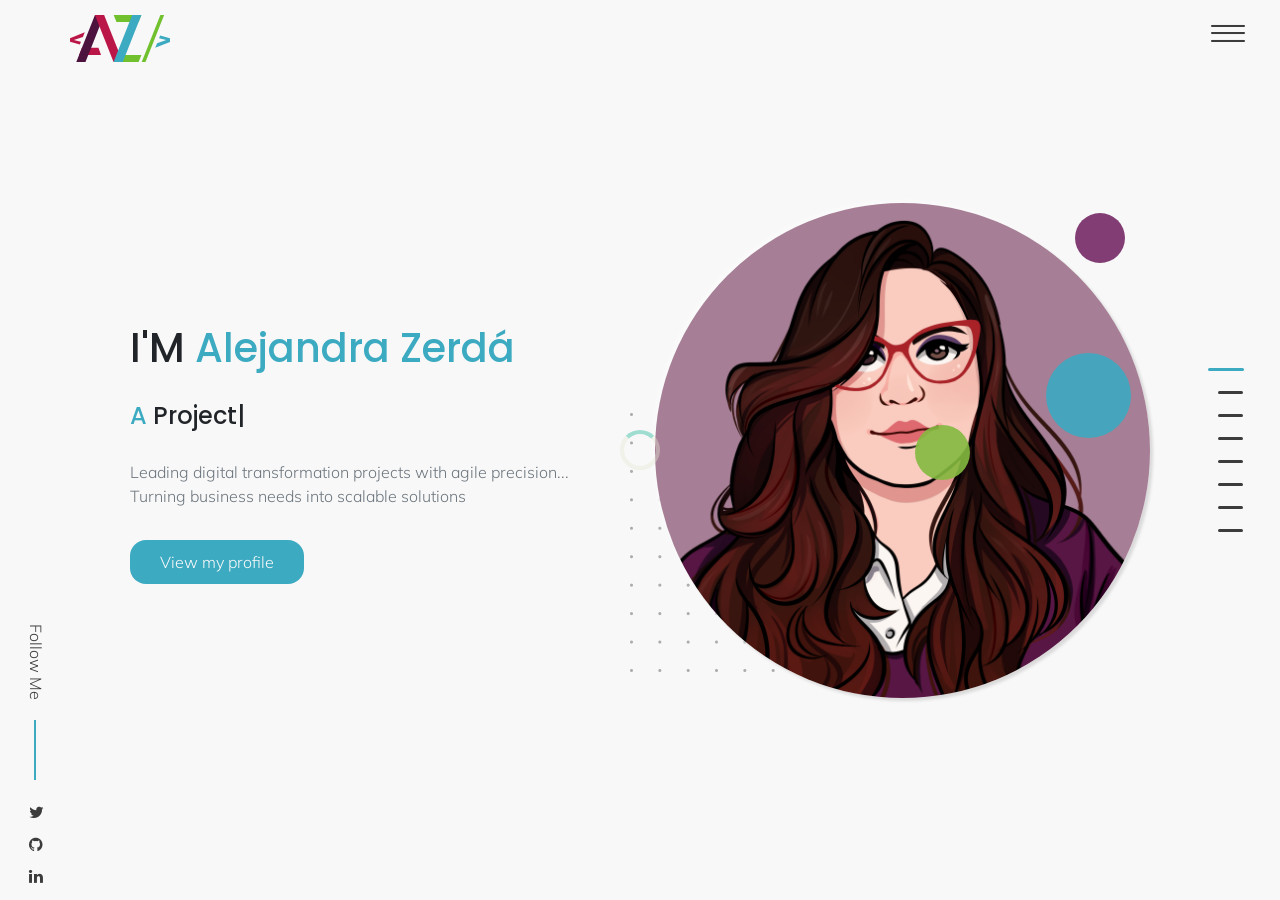
==== commit ca3c78f5: "Add reordering to Estudios, Experience, Services, Portfolio, Blog and Menu Add ↑/↓ move buttons to e" ====
--- a/index.html
+++ b/index.html
@@ -417,22 +417,22 @@
               <div class="col-lg-8 mx-auto overlay-nav">
                 <ul class="list-group text-left" id="myMenu">
                   <li data-menuanchor="hero" class="list-group-item">
-                    <a href="#hero" data-edit="menu-home">Home</a>
+                    <a href="#hero">Home</a>
                   </li>
                   <li data-menuanchor="about" class="list-group-item">
-                    <a href="#about" data-edit="menu-about">About me</a>
+                    <a href="#about">About me</a>
                   </li>
                   <li data-menuanchor="services" class="list-group-item">
-                    <a href="#services" data-edit="menu-services">Services</a>
+                    <a href="#services">Services</a>
                   </li>
                   <li data-menuanchor="portfolio" class="list-group-item">
-                    <a href="#portfolio" data-edit="menu-portfolio">Portfolio</a>
+                    <a href="#portfolio">Portfolio</a>
                   </li>
                   <li data-menuanchor="client" class="list-group-item">
-                    <a href="#testimonial" data-edit="menu-client">Client</a>
+                    <a href="#testimonial">Client</a>
                   </li>
                   <li data-menuanchor="blog" class="list-group-item">
-                    <a href="#blog" data-edit="menu-blog">Blog</a>
+                    <a href="#blog">Blog</a>
                   </li>
                 </ul>
                 <ul class="list-group contact-info text-left mb-0">
@@ -768,15 +768,15 @@
                   </div>
                 </div>
               </div>
-              <div class="row">
+              <div class="row" data-services-list="items">
                 <!-- Item 01 -->
                 <div class="col-lg-4 text-center text-md-left">
                   <div class="image-border">
                     <div class="services-item box-hover-border data-background" data-color="#630e53">
                       <div class="text-center p-4">
-                        <img src="assets/img/responsive-design.svg" alt="/" data-edit="service1-icon" data-edit-attr="src">
-                        <h5 class="text-white" data-edit="service1-title">Liderazgo que convierte en resultados</h5>
-                        <p class="text-white mb-0" data-edit="service1-desc">¿Tus proyectos se atrasan y consumen más de lo previsto? Yo convierto el caos en orden, liderando de principio a fin para que tus ideas se conviertan en resultados reales: a tiempo, con calidad y alineados con tu estrategia de negocio.</p>
+                        <img src="assets/img/responsive-design.svg" alt="/">
+                        <h5 class="text-white">Liderazgo que convierte en resultados</h5>
+                        <p class="text-white mb-0">¿Tus proyectos se atrasan y consumen más de lo previsto? Yo convierto el caos en orden, liderando de principio a fin para que tus ideas se conviertan en resultados reales: a tiempo, con calidad y alineados con tu estrategia de negocio.</p>
                       </div>
                     </div>
                   </div>
@@ -786,9 +786,9 @@
                   <div class="image-border">
                     <div class="services-item box-hover-border data-background" data-color="#3caac1ff">
                       <div class="text-center p-4">
-                        <img src="assets/img/idea.svg" alt="/" data-edit="service2-icon" data-edit-attr="src">
-                        <h5 class="text-white" data-edit="service2-title">Transformación Digital con IA</h5>
-                        <p class="text-white mb-0" data-edit="service2-desc">No pierdas mas tiempo en procesos repetitivos y poco eficientes. Te ayudo a automatizarlos creando agentes de inteligencia artificial que reducen costos, optimizan recursos y elevan la experiencia de tus clientes.</p>
+                        <img src="assets/img/idea.svg" alt="/">
+                        <h5 class="text-white">Transformación Digital con IA</h5>
+                        <p class="text-white mb-0">No pierdas mas tiempo en procesos repetitivos y poco eficientes. Te ayudo a automatizarlos creando agentes de inteligencia artificial que reducen costos, optimizan recursos y elevan la experiencia de tus clientes.</p>
                       </div>
                     </div>
                   </div>
@@ -798,10 +798,9 @@
                   <div class="image-border">
                     <div class="services-item box-hover-border data-background" data-color="#84ba40">
                       <div class="text-center p-4">
-                        <img src="assets/img/project.svg" alt="/" data-edit="service3-icon" data-edit-attr="src">
-                        <h5 class="text-white" data-edit="service3-title">Mentorías para Mujeres en Tecnología</h5>
-                        <p class="text-white mb-0" data-edit="service3-desc">¿Quieres entrar al mundo tech pero no sabes por dónde empezar? Te acompaño paso a paso para que adquieras confianza, habilidades prácticas y un camino claro para crecer en la industria tecnológica.</p>
-                        <p class="text-white mb-0" data-edit="service3-tags" data-edit-join="br"></p>
+                        <img src="assets/img/project.svg" alt="/">
+                        <h5 class="text-white">Mentorías para Mujeres en Tecnología</h5>
+                        <p class="text-white mb-0">¿Quieres entrar al mundo tech pero no sabes por dónde empezar? Te acompaño paso a paso para que adquieras confianza, habilidades prácticas y un camino claro para crecer en la industria tecnológica.</p>
                       </div>
                     </div>
                   </div>
